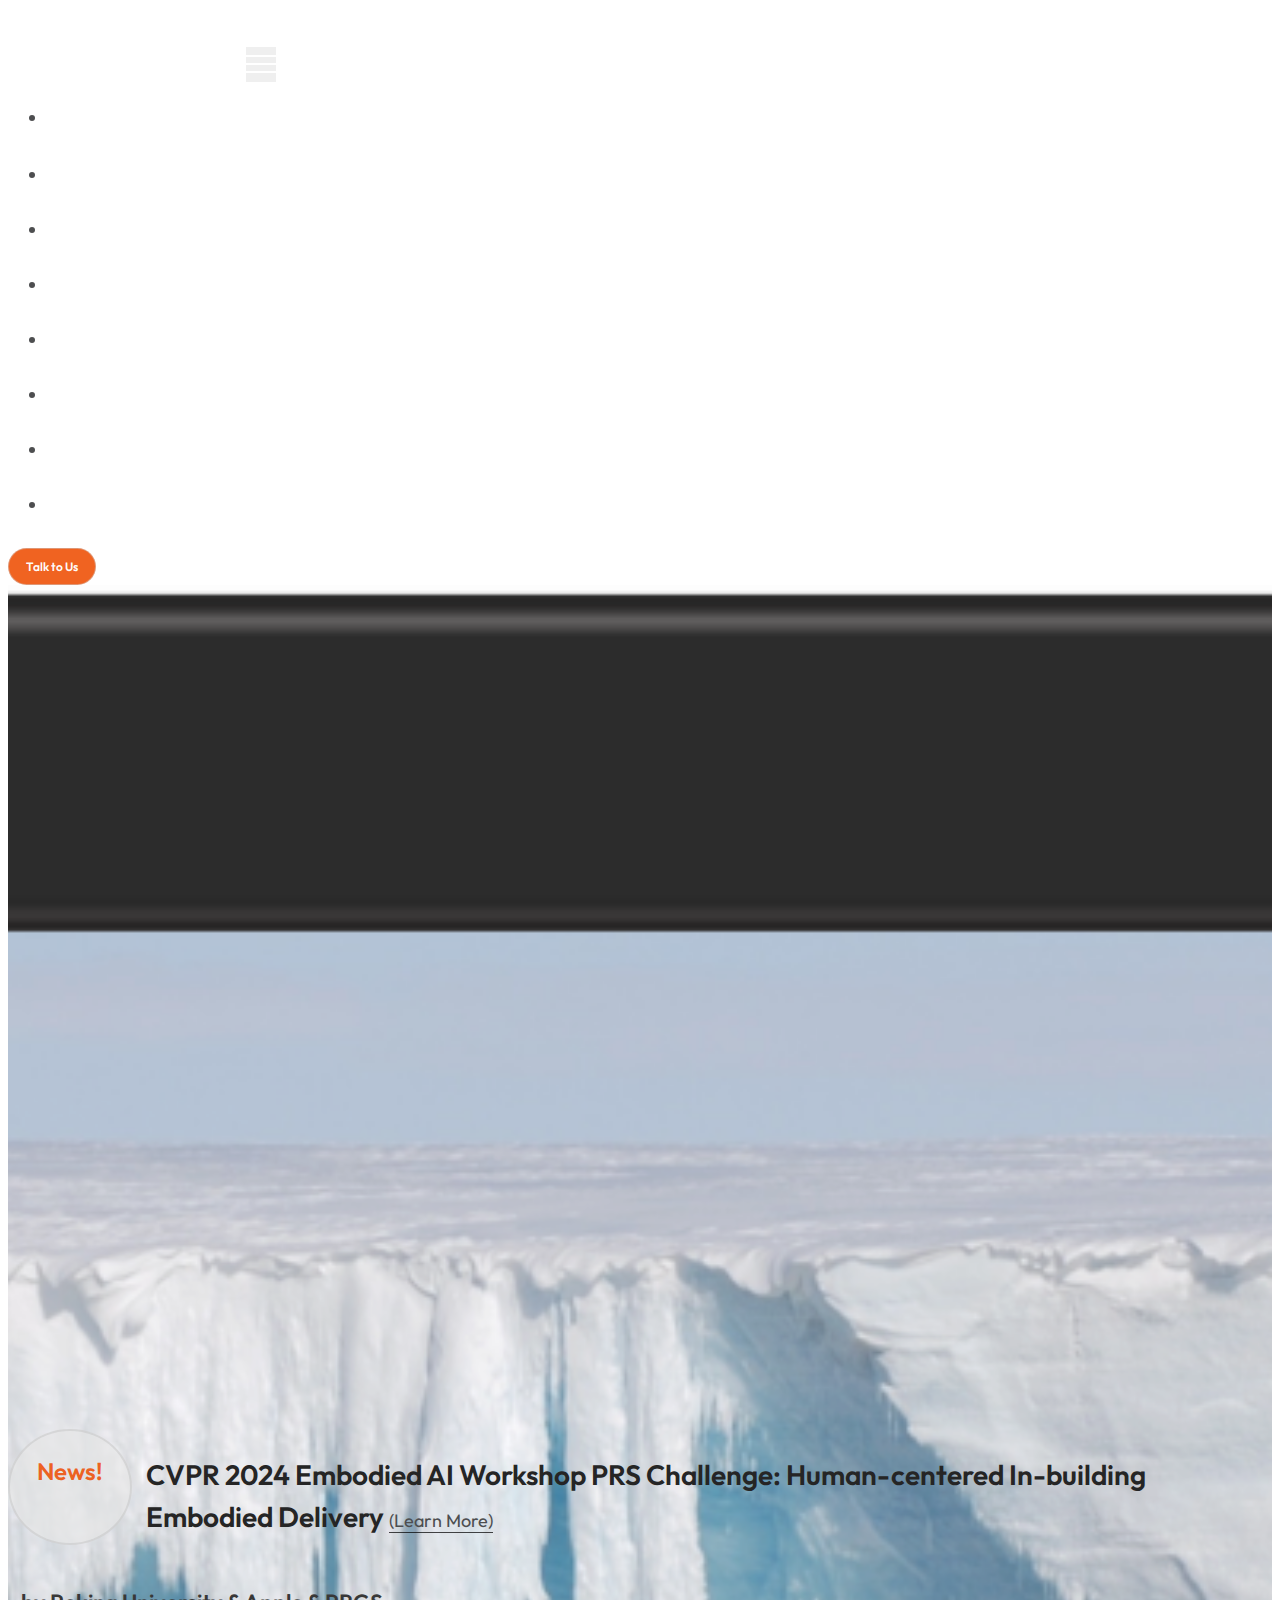
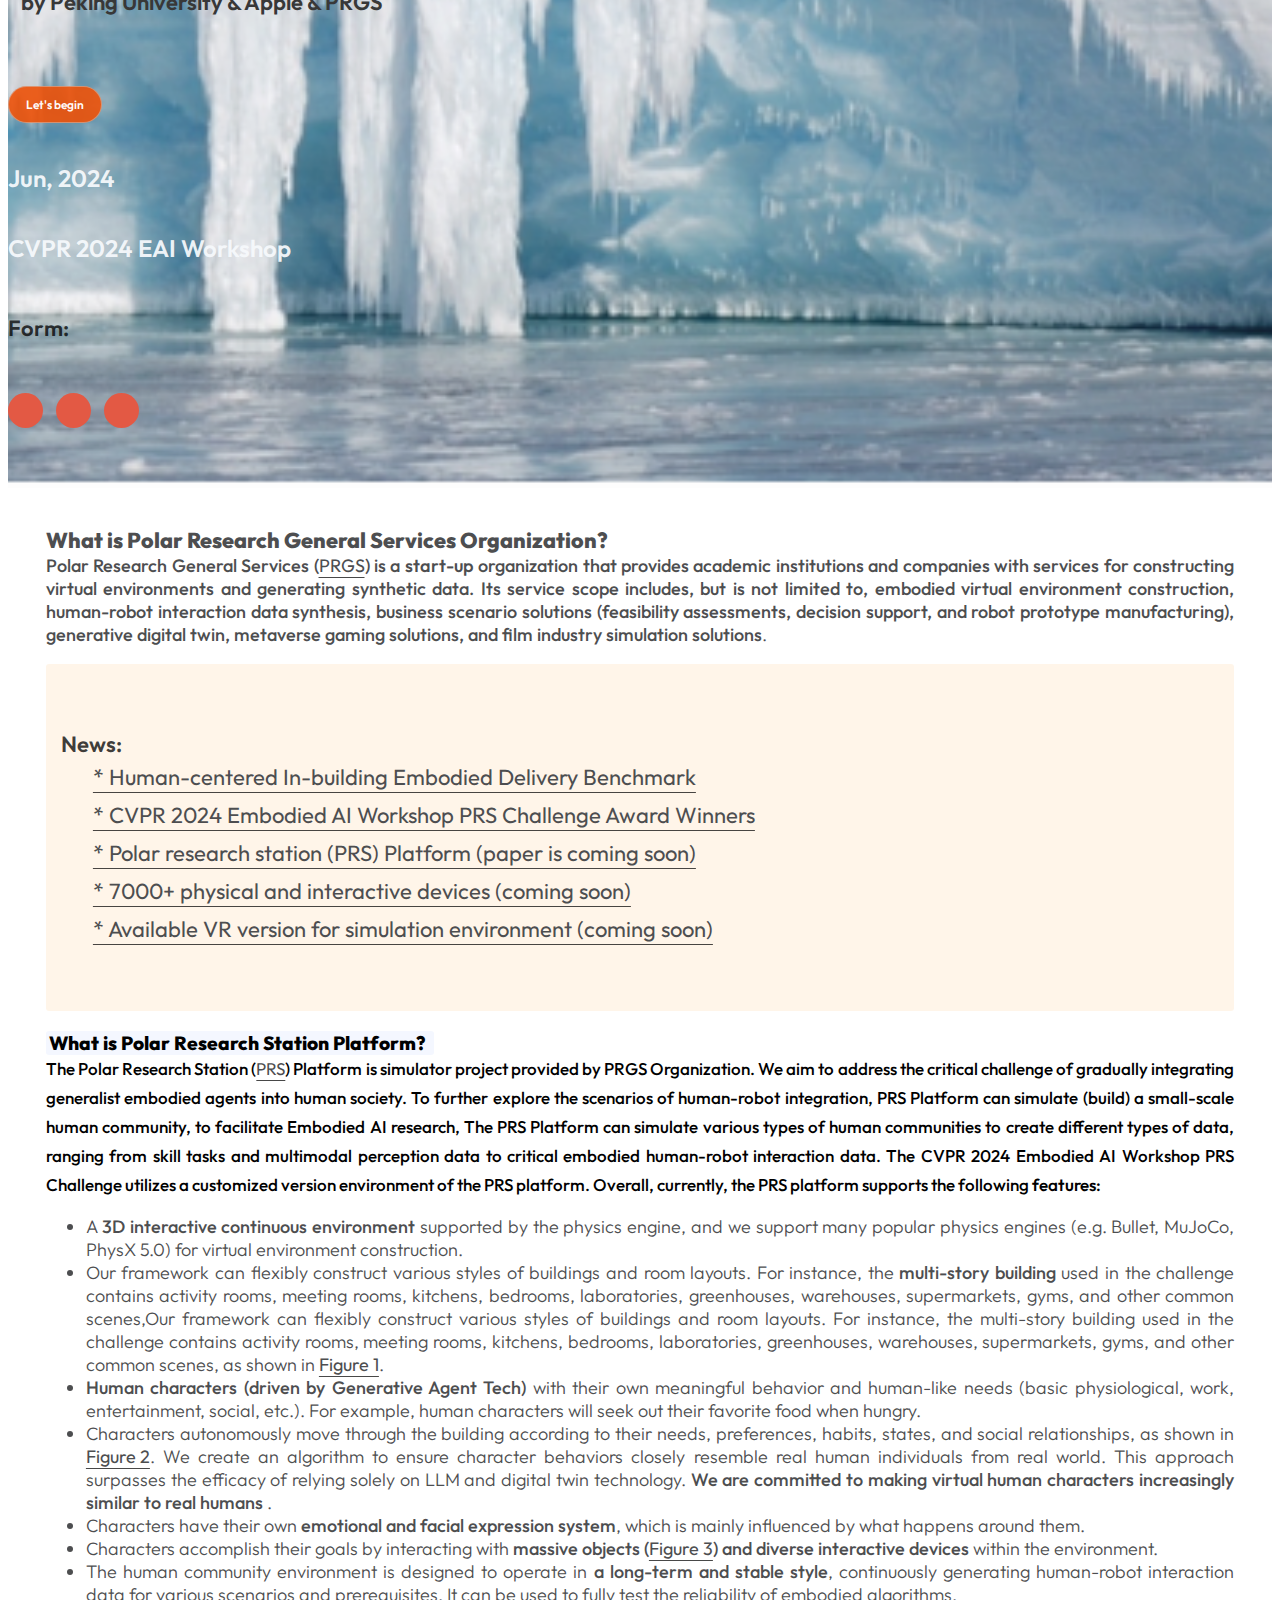
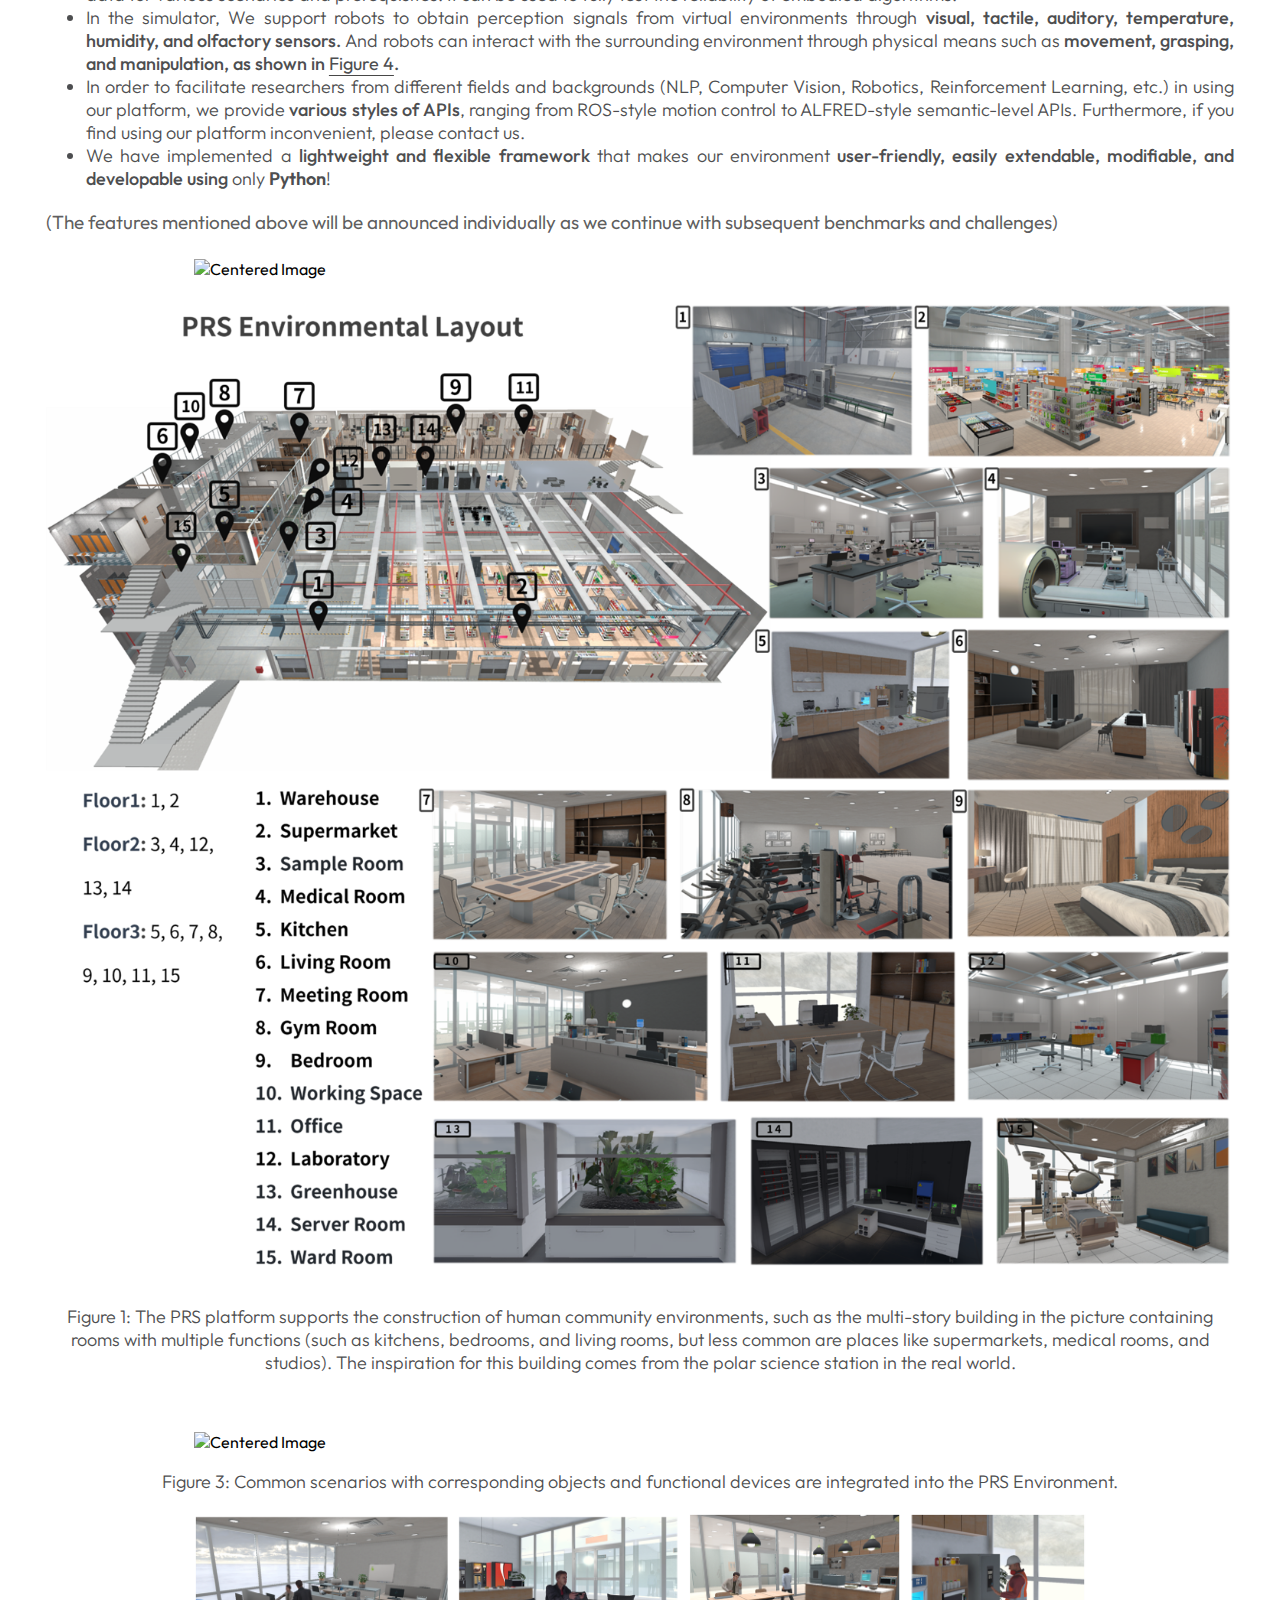
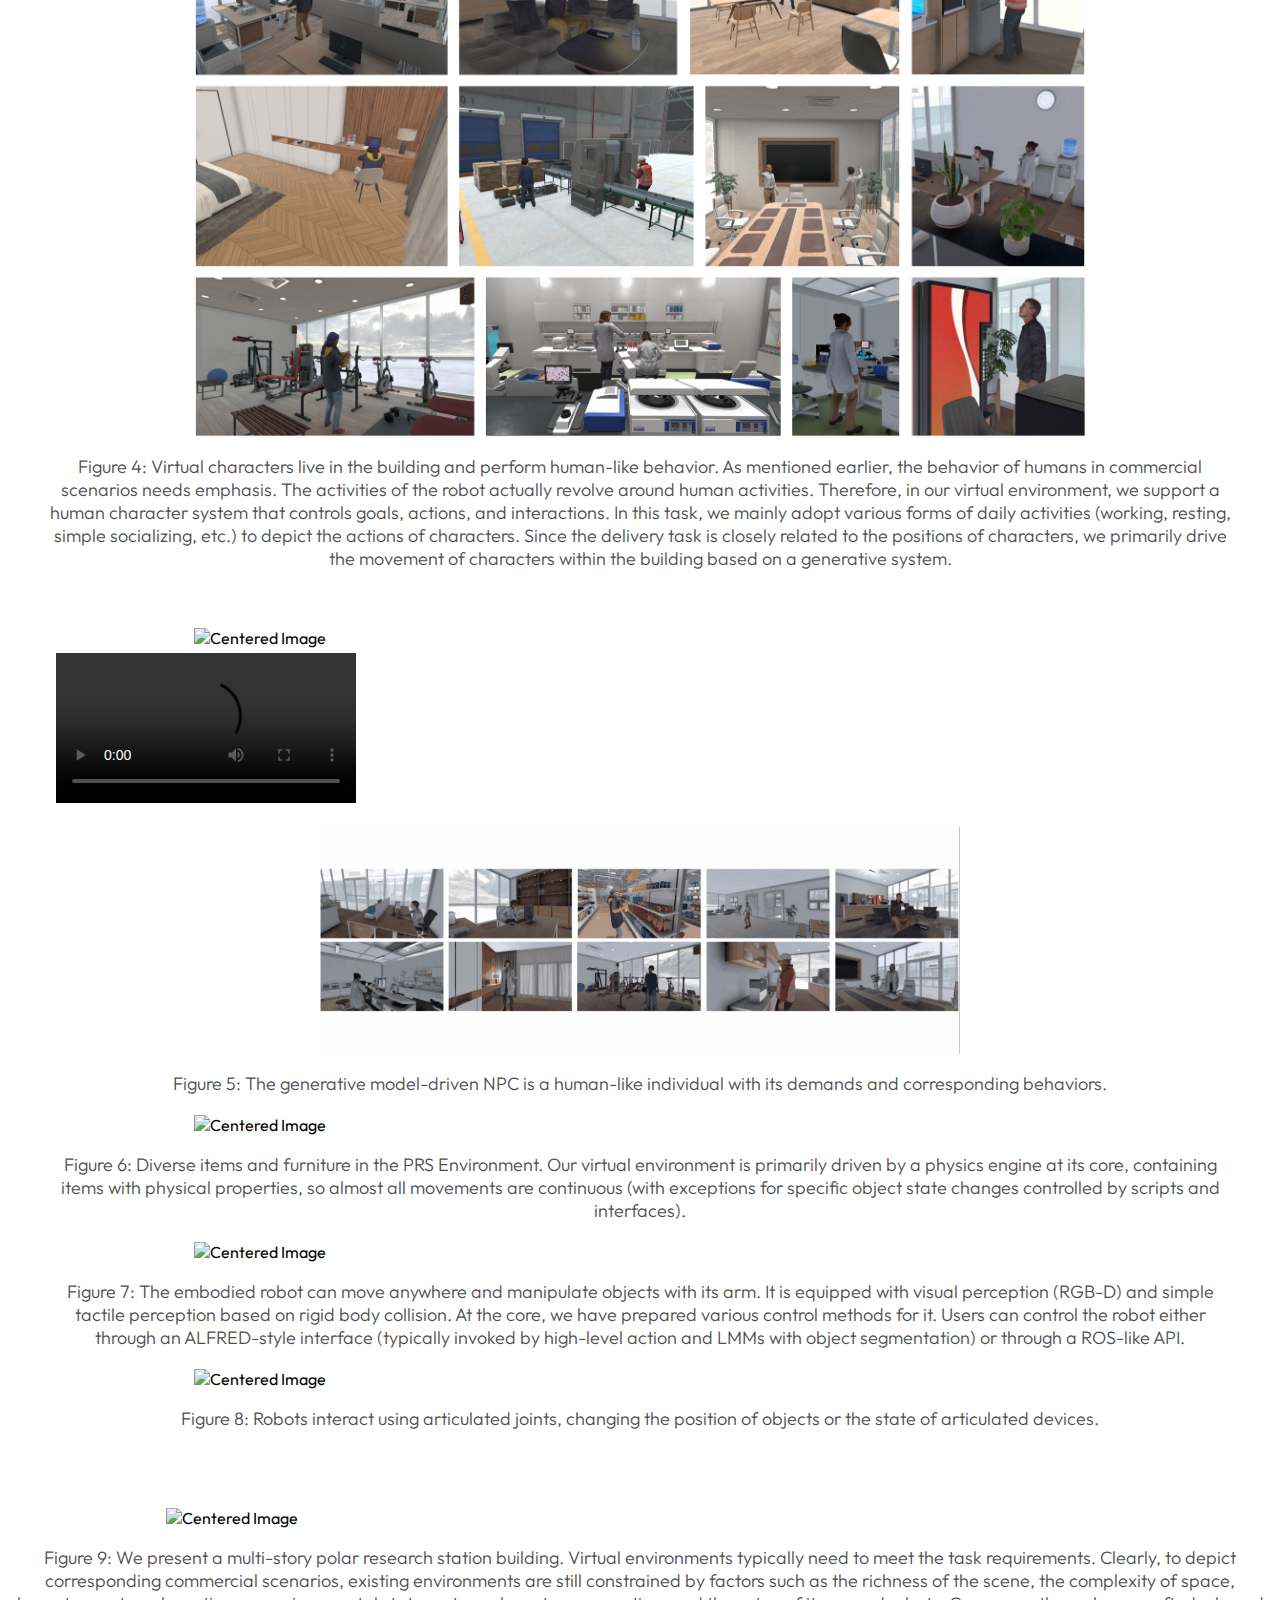
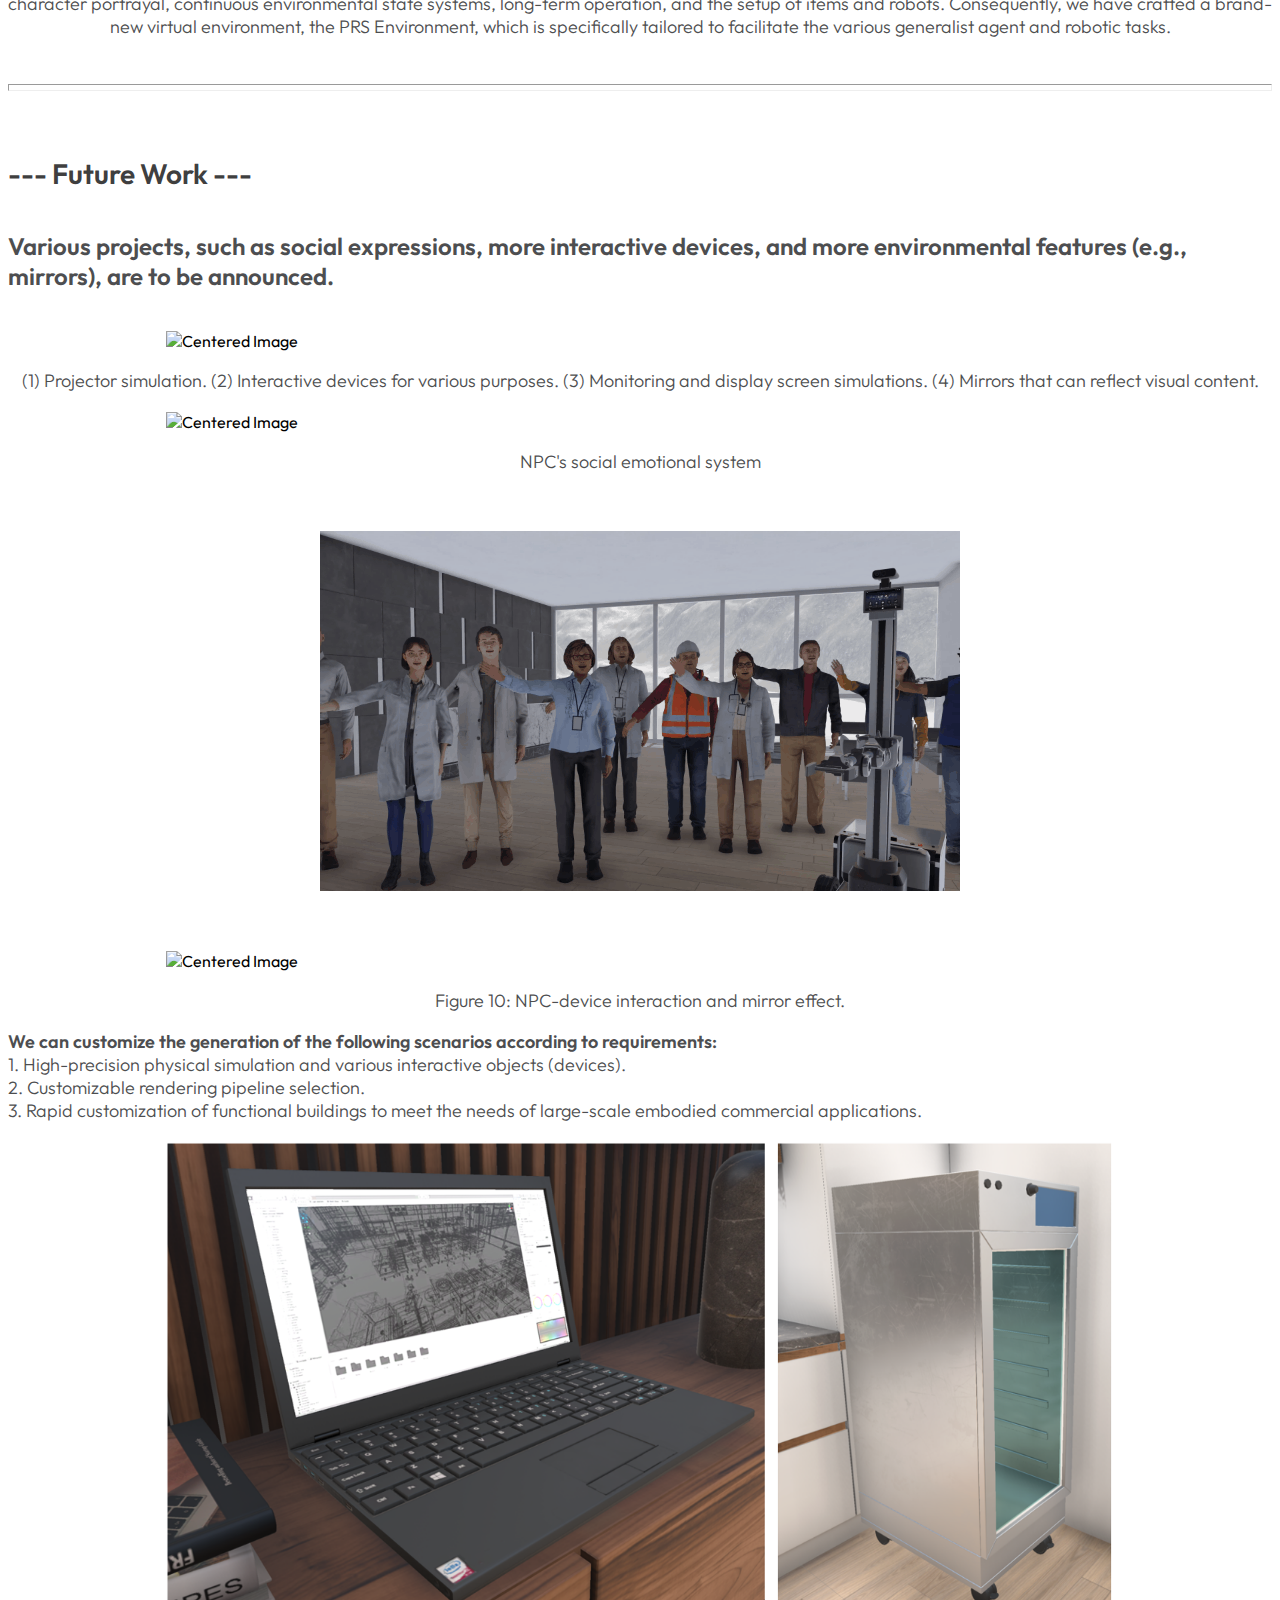
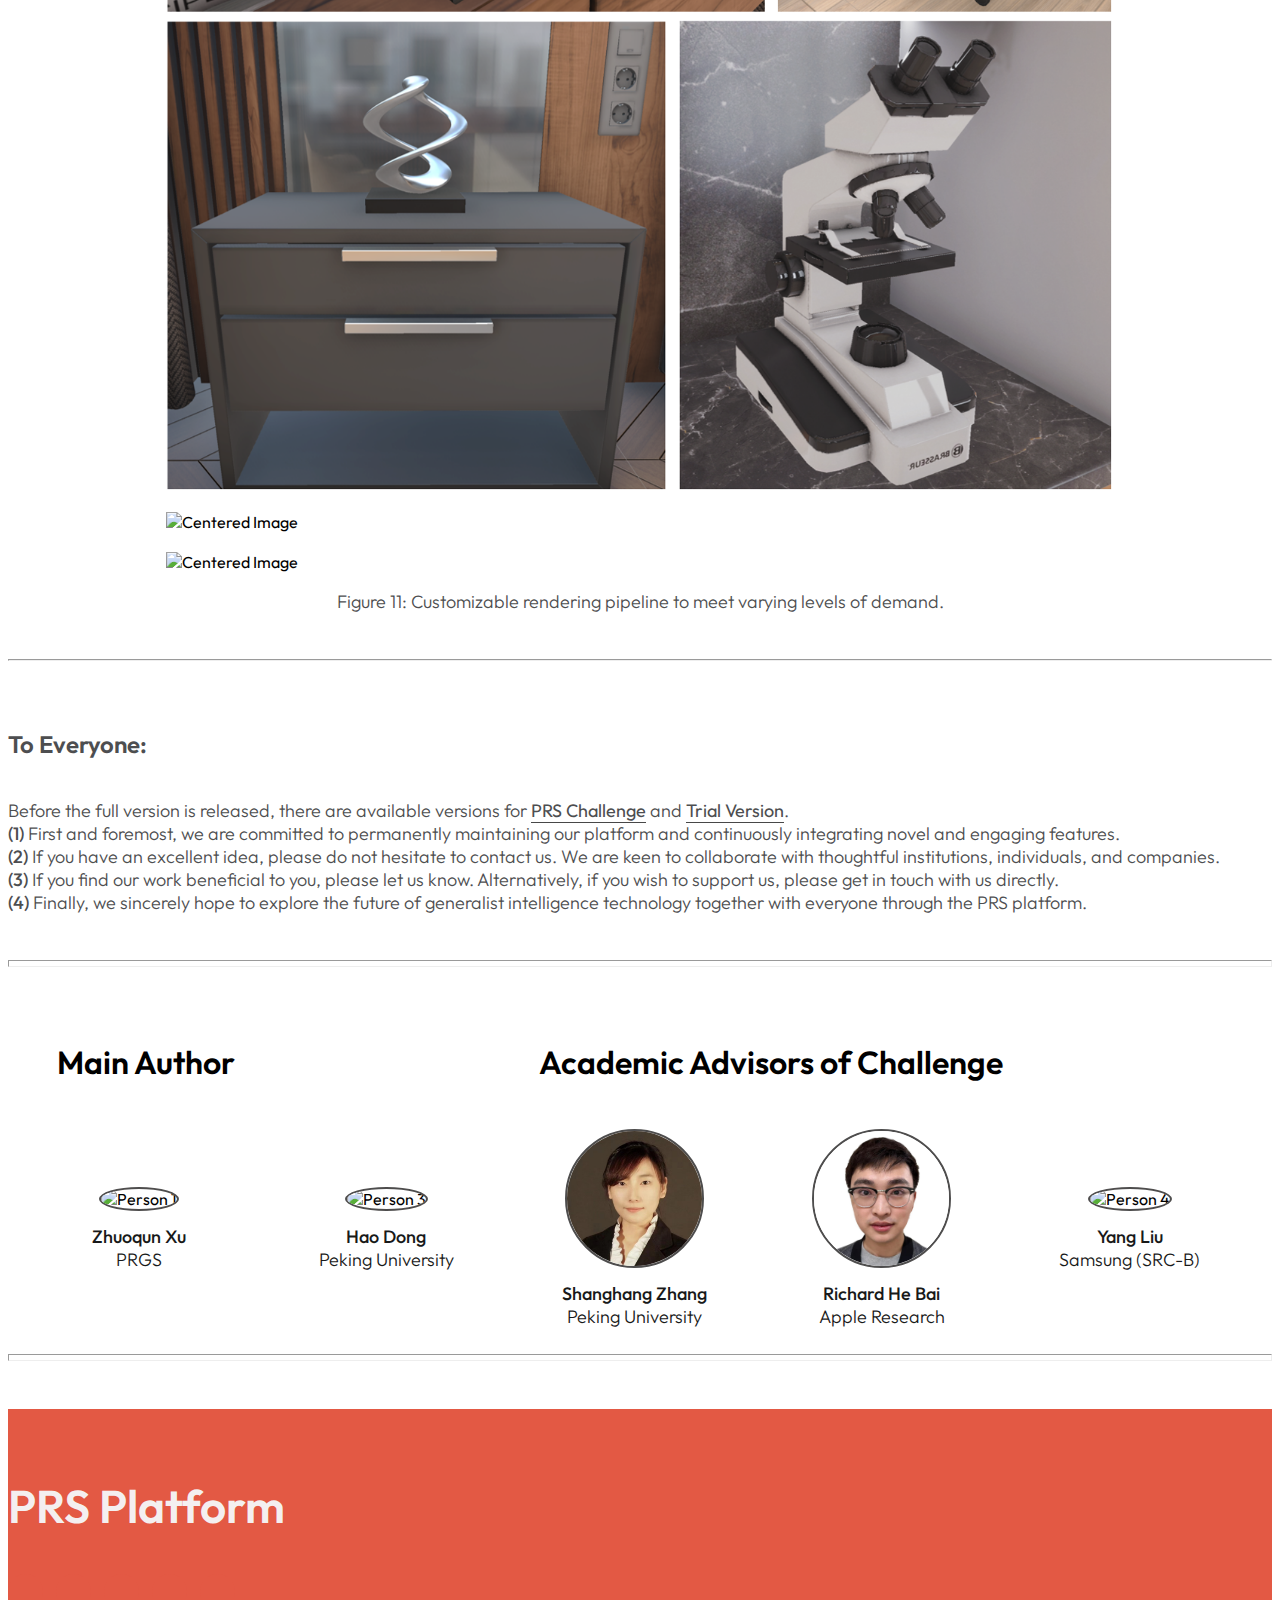
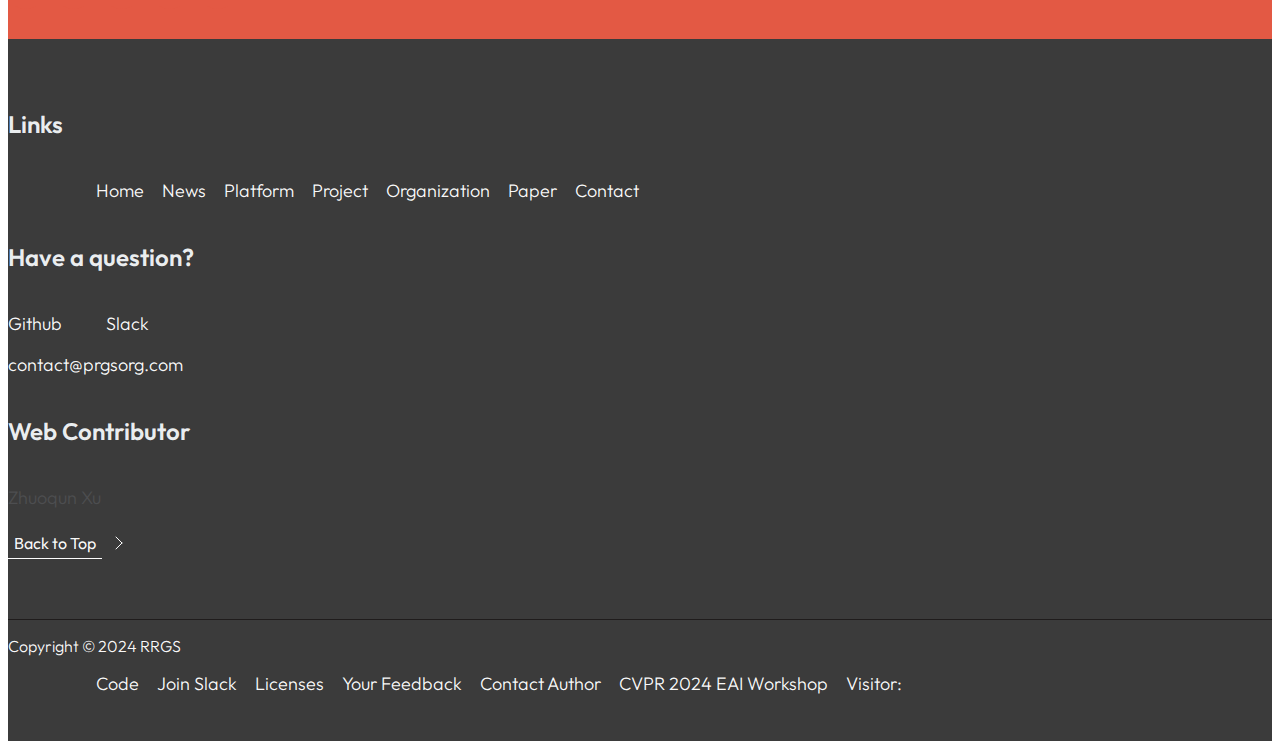
==== index.html @ 9f48ab74 "image update" ====
<!doctype html>
<html lang="en">
    <head>
        <meta charset="utf-8">
        <meta name="viewport" content="width=device-width, initial-scale=1">

          <!-- Meta tags for social media banners, these should be filled in appropriatly as they are your "business card" -->
        <!-- Replace the content tag with appropriate information -->
        <meta name="description" content="DESCRIPTION META TAG">
        <meta property="og:title" content="SOCIAL MEDIA TITLE TAG"/>
        <meta property="og:description" content="SOCIAL MEDIA DESCRIPTION TAG TAG"/>
        <meta property="og:url" content="URL OF THE WEBSITE"/>
        


        <meta name="twitter:title" content="TWITTER BANNER TITLE META TAG">
        <meta name="twitter:description" content="TWITTER BANNER DESCRIPTION META TAG">
        <!-- Path to banner image, should be in the path listed below. Optimal dimenssions are 1200X600-->
        <meta name="twitter:image" content="static/images/your_twitter_banner_image.png">
        <meta name="twitter:card" content="summary_large_image">
        <!-- Keywords for your paper to be indexed by-->
        <meta name="keywords" content="KEYWORDS SHOULD BE PLACED HERE">
        <meta name="viewport" content="width=device-width, initial-scale=1">

        <title>PRGS Organization</title>
        <link rel="icon" type="image/x-icon" href="images/logo2.png">
<!-- virtual socialized environment for next-generation embodied robot exploration and embodied Turing test -->
        <!-- CSS FILES -->        
        <link rel="preconnect" href="https://fonts.googleapis.com">
        
        <link rel="preconnect" href="https://fonts.gstatic.com" crossorigin>

        <link rel="stylesheet" type="text/css" href="https://unpkg.com/dmego-home-page@latest/assets/css/onlinewebfonts.css"/>
        <link rel="stylesheet" type="text/css" href="https://unpkg.com/dmego-home-page@latest/assets/css/vno.css">
        <link rel="stylesheet" type="text/css" href="https://unpkg.com/dmego-home-page@latest/assets/css/iconfont.css">
        <!-- <link rel="stylesheet" href="https://cdnjs.cloudflare.com/ajax/libs/bulma/0.9.3/css/bulma.min.css"> -->
        <link href="https://fonts.googleapis.com/css2?family=Outfit:wght@100;200;400;700&display=swap" rel="stylesheet">
                
        <link href="css/bootstrap.min.css" rel="stylesheet">

        <link href="css/bootstrap-icons.css" rel="stylesheet">

        <link href="css/templatemo-festava-live.css" rel="stylesheet">
        
<!--

TemplateMo 583 Festava Live

https://templatemo.com/tm-583-festava-live

-->
    </head>
    
    <body>
        

        <body>

            <main>
    
                <header class="site-header">
                    <div class="container">
                        <div class="row" style="background-image: linear-gradient(to right, white 0%, rgb(233, 233, 233) 5%,
                         rgb(224, 224, 224) 50%,rgb(233, 233, 233) 95%, white 100%);">
                            
                            <div class="col-lg-12 col-12 d-flex justify-content-between align-items-center">
                                <p style="margin-bottom: 2.5%;"></p>
                                <!-- <div class="d-flex me-4 mb-0">
                                    <img src="images/logo3.png" style="margin-right: 1px; max-width: 45px; height: auto;
                                     margin-top: 5px; margin-bottom: 5px;" />
                                     </div> -->
                                    <!-- <strong>   PRS</strong> -->
                                    <!-- <i class="bi-robot custom-icon me-2"></i> -->
                                    
                                    <!-- <strong class="text-dark">Welcome to PRS Research 2024</strong> -->
                                <!-- <div>here</div> 这段文本会显示在最右边↓  -->
                                <!-- <div style="text-align: left;margin-right: 5%;">PRS Form ↘</div> -->
                            </div>
                            
                        </div>
                    </div>
                </header>
                
                <div >
                <nav class="navbar navbar-expand-lg">
                    <div class="container">
                        <a class="navbar-brand" href="index.html">
                            Polar Research General<br>&nbsp;
                            Services Organization
                        </a>
                        <!-- <i class='social iconfont icon-email' style="color: white;"></i> -->
                        <!-- <a href="prs.html" class="btn custom-btn d-lg-none ms-auto me-4">Code</a> -->
        
                        <button class="navbar-toggler" type="button" data-bs-toggle="collapse" data-bs-target="#navbarNav" aria-controls="navbarNav" aria-expanded="false" aria-label="Toggle navigation">
                            <span class="navbar-toggler-icon"></span>
                        </button>
        
                        <div class="collapse navbar-collapse" id="navbarNav">
                            <ul class="navbar-nav align-items-lg-center ms-auto me-lg-5">
                                <li class="nav-item">
                                    <p> </p>
                                    <!-- <a class="nav-link click-scroll" href="old.html"></a> -->
                                </li>
                                <li class="nav-item">
                                    <a class="nav-link click-scroll" href="index.html">Home</a>
                                </li>
        
                                <li class="nav-item">
                                    <a class="nav-link click-scroll" href="news.html">News</a>
                                </li>

                                <!-- <li class="nav-item">
                                    <a class="nav-link click-scroll" href="old.html">Activity</a>
                                </li> -->
    
                                <li class="nav-item">
                                    <a class="nav-link click-scroll" href="platform.html">Platform</a>
                                </li>

                                <li class="nav-item">
                                    <a class="nav-link click-scroll" href="challenge.html">Challenge</a>
                                </li>
    
                                <li class="nav-item">
                                    <a class="nav-link click-scroll" href="organization.html">Organization</a>
                                </li>
                                
                                <li class="nav-item">
                                    <a class="nav-link click-scroll" href="paper.html">Paper</a>
                                </li>

                                <li class="nav-item">
                                    <!-- https://github.com/PRS-Organization/PRS-Trial-Version -->
                                    <!-- <a class="nav-link click-scroll" href="#section-demo">Demo</a> -->
                                    <a class="nav-link click-scroll" href="#section-demo">Demo</a>
                                </li>
    
        
                            </ul>
                            <!-- <a href="ticket.html" class="btn custom-btn d-lg-block d-none">Code</a> -->
                            <a href="#to-everyone" class="btn custom-btn d-lg-block d-none">
                                Talk to Us</a>
                                <a href="https://github.com/PRS-Organization" class="button-code">
                                    <!-- <img src="https://img.shields.io/badge/Github-123456?logo=github&labelColor=242424" alt="GitHub Badge"> -->
                                    <i class='social iconfont icon-github'></i>
                                </a>
                                <a href="https://join.slack.com/t/prs-ybj1767/shared_invite/zt-2lwm05ruq-nOyPt45hVpsnpK_8VfKpnQ" class="button-code">
                                    <!-- <img src="https://img.shields.io/badge/Github-123456?logo=github&labelColor=242424" alt="GitHub Badge"> -->
                                    <span class="bi-slack"></span>
                                </a>
                        </div>
                    </div>
                </nav>
                <!-- <i class='social iconfont icon-github'></i><i class='social iconfont icon-zhihu'></i> -->

    
                <section class="hero-section" id="section_1">
                    <div class="container" style="height: auto; overflow: auto; margin: auto; padding-top: 0%; ">
    
                    <div class="container d-flex justify-content-center align-items-end">
                        
                        <div class="row">
                            <p> &nbsp;</p>
                            <h5>&nbsp;</h5>
                            
                            <div class="col-12 mt-auto mb-5 text-center" style="margin-top: 50%;padding-top: 0%;">
                                <div style="display: flex;margin-top: 1%; height: auto; z-index: 99999;">
                                    <!-- <p>&nbsp;&nbsp;</p><br><br><br> -->
                                    <a href="award.html" class="news-btn d-lg-block d-none">
                                        News!</a> <p>&nbsp;</p> <h4 style="margin-top: 25px; color: rgb(37, 37, 37);line-height: 1.5;width: 99%;z-index: 99999;">CVPR 2024 Embodied AI Workshop PRS Challenge: Human-centered In-building Embodied Delivery <a href="challenge.html" class="url-text" style="font-size: large;"> (Learn More) </a>

                                            <!-- Exploration of the Integration of Robots in Human Communities  -->
                                         
                                            </h4> 
                                        <!-- <h5 class="mb-5" style="color:rgba(245, 248, 251, 0.981);"><p>ada</p>News:  PRS Organization & Apple & Peking University Organizes PRS Challenge</h5> -->
                            </div>
                            <h6 style="margin-left: 1%;width: 100%;margin-top: 1%; color: rgb(56, 56, 56); height: auto;">by Peking University & Apple & PRGS</h6>
                            <!-- <br> -->
                            <!-- <br> -->
                                <!-- <h2 class="text-black mb-5">Polar Research Station (PRS) Platform: Human Society Simulator 
                                    for Generalist Embodied Agent Exploration</h2> -->
                                
                                <div style="margin-top: 70px; height: auto;"><a class="btn custom-btn smoothscroll" href="#introduction">Let's begin</a>
                            
                                </div>
                                </div>
                            <div class="col-lg-12 col-12 d-flex flex-column flex-lg-row text-center" style="margin-top: 35px; height: auto;">
                                <div class="date-wrap">
                                    <h5 class="text-white">
                                        <a href="challenge.html">
                                        <i class="custom-icon bi-clock me-2"></i>
                                    
                                      <!-- Mar 25<sup>th</sup> - -->
                                       Jun, 2024
                                    </a>
                                    </h5>
                                </div>
    
                                <div class="location-wrap mx-auto py-3 py-lg-0">
                                    <h5  class="text-black">
                                        <a href="https://embodied-ai.org/">
                                        <i class="custom-icon bi-geo-alt me-2"></i>
                                    
                                        CVPR 2024 EAI Workshop </a>
                                    </h5>
                                </div>
    
                                <div class="social-share">
                                    <ul class="social-icon d-flex align-items-center justify-content-center">
                                        <h6 class="text-black me-3 ">Form:</h6>
    
                                        <li class="social-icon-item">
                                            <a href="https://github.com/PRS-Organization/PRS-Platform/issues" class="social-icon-link">
                                                <span class="bi-github"></span>
                                            </a>
                                        </li>
    
                                        <li class="social-icon-item">
                                            <a href="https://join.slack.com/t/prs-ybj1767/shared_invite/zt-2lwm05ruq-nOyPt45hVpsnpK_8VfKpnQ" class="social-icon-link">
                                                <span class="bi-slack"></span>
                                            </a>
                                        </li>
    
                                        <li class="social-icon-item">
                                            <a href="contact.html" class="social-icon-link">
                                                <span class="bi-clock"></span>
                                            </a>
                                        </li>
                                    </ul>
                                </div>
                                <br><br>
                            </div>
                        </div>
                    </div>
                </div>
    
                    <div class="video-wrap">
                        <div class="custom-video">
                        <img src="images/111.png" class="custom-video" alt="MY ALT TEXT"/>

                        <!-- <video autoplay="" loop="" muted="" class="custom-video" poster="">
                            <source src="video/F8B8399B3DA77C48DAC8BEADC61F9DFA.mp4" type="video/mp4">
    
                            Your browser does not support the video tag.
                        </video> -->
                    </div>
                    </div>
                </section>
                </div>
                <p style="margin-top: 1.5%;"> </p>
                <!-- <div class="text-container"></div> -->
    
                <!-- Image carousel -->
                <!-- <section class="hero is-small" id="section_1">

                        <div class="item">
                        <div style="margin-left: 50px; margin-right: 20px;" >
                            <p id="section_2">
                                <br>
                            <strong>Polar Scientific Research Station: Why do we need a virtual socialized environment 
                                for next-generation embodied robot exploration under embodied Turing test?
                                </strong>
                            We develop a set of novel environment and present benchmark challenges specifically for robotic task, including:</p>
                            <ul>
                            
                            <li>rich interactive and realistic scenes,</li>
                            <li>multi perception simulation,</li>
                            <li>autonomous NPC,</li>
                            <li>spatiotemporal consistency and long horizon,</li>
                            <li>target-driven robotic task,</li>
                            <li>high scalability design,</li>
                            <li> a combination of scene understanding, learning, navigation, planning, and interaction with the environment.</li>
                            </ul>
                
                            <p>We combine the variety and complexity of real-world with the flexibility of synthetic graphics and physics engines.
                                We have constructed a social relationship context based on a semi-isolated micro-community for this environment, specifically the <strong> Polar Science Station </strong>. In this community, there are various common scenarios, from restaurants and medical rooms to work areas, where people perform their respective duties, carry out various activities to meet their needs, physiological or social, and achieve the goal of stable operation of the entire society. Compared to the design of physical environments, we emphasize that we start from people's basic needs to design so that their behavioral logic is reasonable and cognitive for robots. We have designed basic social behaviors to reflect social relationships. Meanwhile, people in the community often have their own preferences and proactive actions. This requires robots to understand social concepts.
                            </p>
                            <br />
                        </div>
                        </div>
                        
                </section> -->
                <!-- End image carousel -->
               
                <section  id="introduction">
                    <div class="container">
                    <div class="main-text">
                        <h4></h4>
                        <p> <span style="font-weight: 800; font-size:larger">What is Polar Research General Services Organization?</span><br> 
                            <span style="font-weight: 500;">Polar Research General Services (<a href="#introduction" class="url-text">PRGS</a>) is a <span style="font-weight: 550;">start-up</span> organization that provides academic institutions and companies with services for constructing virtual environments and generating synthetic data. Its service scope includes, but is not limited to, 
                            embodied virtual environment construction, human-robot interaction data synthesis, business scenario solutions (feasibility assessments, decision support, and robot prototype manufacturing), generative digital twin, metaverse gaming solutions, and film industry simulation solutions</span>.
                            <!-- Most importantly, our ultimate goal is to provide practical, reliable, and secure intelligent integrated services for the well-being of all humanity. -->
                            <br>

                            <div style="background-color: rgba(255, 228, 196, 0.381); border-radius: 3px; word-wrap: break-word;
                            overflow-wrap: break-word; min-height: auto; height: auto; overflow: hidden; padding-bottom: 2px;">
                            <h6 class="mb-4" style="padding: 15px;">
                                News: <br>
                                &nbsp;&nbsp;&nbsp;&nbsp;&nbsp;&nbsp; &nbsp;<a href="challenge.html" class="url-text" style="margin-top: 5px;">* Human-centered In-building Embodied Delivery Benchmark </a>
                                <a href="https://github.com/PRS-Organization/prs-delivery" class="button-black">
                                    <!-- <img src="https://img.shields.io/badge/Github-123456?logo=github&labelColor=242424" alt="GitHub Badge"> -->
                                    <i class='social iconfont icon-github'></i>
                                </a>

                                <br>
                                &nbsp;&nbsp;&nbsp;&nbsp;&nbsp;&nbsp; &nbsp;<a href="award.html" class="url-text" style="margin-top: 10px;">* CVPR 2024 Embodied AI Workshop PRS Challenge Award Winners</a>
                                
                                
                                <br>
                                &nbsp;&nbsp;&nbsp;&nbsp;&nbsp;&nbsp; &nbsp;<a href="#PRS_Platform" class="url-text" style="margin-top: 10px;">* Polar research station (PRS) Platform (paper is coming soon) </a>
                                
                                <br>
                                &nbsp;&nbsp;&nbsp;&nbsp;&nbsp;&nbsp; &nbsp;<a href="#preview" class="url-text" style="margin-top: 10px;">* 7000+ physical and interactive devices (coming soon) </a>
                                <br>
                                &nbsp;&nbsp;&nbsp;&nbsp;&nbsp;&nbsp; &nbsp;<a href="#preview" class="url-text" style="margin-top: 10px;">* Available VR version for simulation environment (coming soon) </a>
                                
                            </h6>
                        </div>
                        

                            <!-- <div class="container">
                                <div class="column is-centered">
                                    <div class="publication-links">

                                        <span class="link-block">
                                            <a href="#section-author" target="_blank" class="external-link button is-normal is-rounded is-dark">
                                                <span class="bi-person"></span>
                                                <span>Author</span>
                                            </a>
                                        </span>
                                        
                                        <span class="link-block">
                                            <a href="challenge.html" target="_blank" class="external-link button is-normal is-rounded is-dark">
                                                <span class="bi-robot"></span>
                                                <span>Challenge</span>
                                            </a>
                                        </span>
                                        
                                        <span class="link-block">
                                            <a href="https://github.com/PRS-Organization/prs-delivery" target="_blank" class="external-link button is-normal is-rounded is-dark">
                                                <span class="icon">
                                                    <span class="bi-github"></span>
                                                </span>
                                                <span>Code</span>
                                            </a>
                                        </span>
                                        
                                        <span class="link-block">
                                            <a href="paper.html" target="_blank" class="external-link button is-normal is-rounded is-dark">
                                                <span class="bi-book"></span>
                                                Paper
                                            </a>
                                        </span>
                                    </div>
                                </div>
                            </div> -->
                            <!-- <hr> -->
                            <div class="container" id="PRS_Platform">
                            <br>
                            <span style="font-weight: 800; font-size:larger; background-color: rgba(198, 215, 255, 0.191); width: 80%; border-radius: 3px; padding-left: 3px;">What is Polar Research Station Platform? 
                                &nbsp;
                                <!-- <a href="https://github.com/PRS-Organization/prs-delivery" class="button-black">
                                    <i class='social iconfont icon-github'></i>
                                </a>
                                &nbsp;&nbsp;&nbsp;&nbsp; -->
                                <!-- <a href="#section-author" class="url-text"> (Author) </a>
                                &nbsp;&nbsp;&nbsp; -->
                            </span> <br>
                            <span style="font-weight: 500; font-size: 17px; line-height: 1.7; margin-top: 5px;">The Polar Research Station (<a href="https://github.com/PRS-Organization" class="url-text">PRS</a>) Platform is simulator project provided by PRGS Organization.
                            We aim to address the critical challenge of gradually integrating generalist embodied agents into human society. 
                            To further explore the scenarios of human-robot integration, PRS Platform can simulate (build) a small-scale human community, 
                            to facilitate Embodied AI research, The PRS Platform can simulate various types of human communities to create different types of data, ranging from skill tasks and multimodal perception data to critical embodied human-robot interaction data. The CVPR 2024 Embodied AI Workshop PRS Challenge utilizes a customized version environment of the PRS platform.
                            <!-- for the gradual trial of comprehensive issues related to the integration of embodied robots into human society.  -->
                            <!-- a simulator presented by PRS to deploy generalist agents in human society. -->
                            Overall, currently, the PRS platform supports the following <span style="font-weight: 550;">features:</span></span> 
                        <!-- <p>极科通用(Polar Research Station)为极地研究科考站组织通用智能计划的简称，该项目用于针对性探索真正意义上的通用人工智能技术，并致力于使得这些技术以可控的风险、成本、路径逐步落地，并为全人类提供实用的、可靠的、安全的智能服务。 (暂未翻译。。。)</p>
                        <p>为了探索人机混居的场景，我们提出了一个开源的项目——极地科考站，来逐步地减缓具身智能融入人类社会的综合性问题。该项目提供了一个虚拟模拟器平台，该虚拟模拟器的框架如图1所示，并且具有以下特征(a)(b)(c)(d)(e)(f)(g):</p> -->
                        <div style="margin-top: 8px;">
                        <ul>                            <li> A <span style="font-weight: 500;">3D interactive continuous environment</span> supported by the physics engine, and we support many popular physics engines (e.g. Bullet, MuJoCo, PhysX 5.0) for virtual environment construction. </li>
                            <li> Our framework can flexibly construct various styles of buildings and room layouts. For instance, the <span style="font-weight: 500;">multi-story building</span> used in the challenge contains 
                                activity rooms, meeting rooms, kitchens, bedrooms, laboratories, greenhouses, warehouses, supermarkets, gyms, and other common scenes,Our framework can flexibly construct various styles of buildings and room layouts. For instance, the multi-story building used in the challenge contains activity rooms, meeting rooms, kitchens, bedrooms, laboratories, greenhouses, warehouses, supermarkets, gyms, and other common scenes, as shown in <a href="#fig1" class="url-text"> Figure 1</a>. </li>
                            <li> <span style="font-weight: 500;">Human characters (driven by Generative Agent Tech)</span> with their own meaningful behavior and human-like needs (basic physiological, work, entertainment, social, etc.). 
                                For example, human characters will seek out their favorite food when hungry. </li>
                            <li> Characters autonomously move through the building according to their needs, preferences, habits, states, and social relationships, as shown in <a href="#fig2" class="url-text"> Figure 2</a>. 
                                We create an algorithm to ensure character behaviors closely resemble real human individuals from real world. This approach surpasses the efficacy of relying solely on LLM and digital twin technology. <span style="font-weight: 500;">We are committed to making virtual human characters increasingly similar to real humans </span>.
                                <!-- We have developed an LLM-based system to generate reasonable behavior for these characters, 
                                ensuring that their behavior resembles <span style="font-weight: 500;">complex and unpredictable behaviors</span> in the real world, rather than simply fixed patterns. </li> -->
                                <!-- 我们采用了一种新颖的算法和评价机制来确保他们的行为与我们在真实社会场景中采样的真人对象的行为高度相似.这将极大地优于纯粹的采用大模型的方案，同时这将极大地有助于数字孪生的效果。我们致力于让虚拟环境中的人类角色越来越与真人接近。 -->
                            <!-- 5 ~ 10 -->
                            <li> Characters have their own <span style="font-weight: 500;">emotional and facial expression system</span>, which is mainly influenced by what happens around them. </li>
                            <li> Characters accomplish their goals by interacting with <span style="font-weight: 500;">massive objects (<a href="#fig3" class="url-text"> Figure 3</a>) and diverse interactive devices</span> within the environment.</li>
                            <!-- 机器人和人类角色都可以交互的 -->
                            <li> The human community environment is designed to operate in <span style="font-weight: 500;">a long-term and stable style</span>, continuously generating human-robot interaction data for various scenarios and prerequisites. It can be used to fully test the reliability of embodied algorithms. </li>
                            <li> In the simulator, We support robots to obtain perception signals from virtual environments through <span style="font-weight: 500;">visual, tactile, auditory, temperature, humidity, and olfactory sensors. </span> 
                                And robots can interact with the surrounding environment through physical means such as <span style="font-weight: 500;">movement, grasping, and manipulation, as shown in <a href="#fig4" class="url-text"> Figure 4</a>.</span></li>
                            <li> In order to facilitate researchers from different fields and backgrounds (NLP, Computer Vision, Robotics, Reinforcement Learning, etc.) in using our platform, we provide <span style="font-weight: 500;">various styles of APIs</span>, 
                                ranging from ROS-style motion control to ALFRED-style semantic-level APIs. Furthermore, if you find using our platform inconvenient, please contact us.</span>  </li>
                            <li> We have implemented a <span style="font-weight: 500;">lightweight and flexible framework</span> that makes our environment <span style="font-weight: 500;">user-friendly, easily extendable, modifiable, and developable using</span> only <strong>Python</strong>! </li>
                            <!-- <li> </li> -->
                            <!-- <li>Utilization of Universal, LLM-Level, and Skill/Semantic Level APIs</li>
                            <li> Implementation of a Modular Architecture for Scalability</li>
                            <li> Incorporation of Common Scenarios and Layouts</li>
                            <li>   Long Spatiotemporal Sequences and Connected Complex Spaces</li>
                            <li>   Integration of Interactive and Emotive NPCs</li>
                            <li>  Deployment of an Autonomous NPC System with Nonlinear Behavior</li>
                            <li>  Support for Multi-Sensor Simulation and Rich Item Status Representation</li>
                            <li>Inclusion of Functional Devices with Usage Feedback Devices</li>
                            <li> Provision for Customizable Scenarios and Small-Scale Human Community Simulations</li>
                            <li>User-Friendly for Easy Reproduction and Long-Term Updates</li> -->
                            <!-- <li>rich interactive and realistic scenes,</li>
                            <li>multi perception simulation,</li>
                            <li>autonomous NPC,</li>
                            <li>spatiotemporal consistency and long horizon,</li>s
                            <li>sematic API for LLM and MLLM,</li>
                            <li>high scalability design,</li>
                            <li> a combination of scene understanding, learning, navigation, planning, and interaction with the environment.</li> -->
                            </ul></div>
                            <span style="font-weight: 400; font-size: 19px; line-height: 1.7; margin-top: 3px; margin-left: 0px; color: rgba(0, 0, 0, 0.643);">
                                (The features mentioned above will be announced individually as we continue with subsequent benchmarks and challenges)
                            </span>
                                <!-- <h6 class="text-center mb-4">
                                News: <a href="challenge.html" class="url-text"> Human-centered In-building Embodied Delivery Benchmark </a>
                            </h6> -->
                            <br>
                            <img src="images/scenario/reality.png" class="show-img" alt="Centered Image" id="fig">
                            <!-- <img src="images/scenario/scene2.png" class="center-img" alt="Centered Image"> -->
                            <img src="images/scenario/scene4.png"  alt="Centered Image" id="fig1" style="width: 100%; max-width: 100%; margin-top: 20px;margin-bottom: 15px;">
                            <p style=" text-align: center;"> Figure 1:  The PRS platform supports the construction of human community environments, such as the multi-story building in the picture containing rooms with multiple functions (such as kitchens, bedrooms, and living rooms, but less common are places like supermarkets, medical rooms, and studios). The inspiration for this building comes from the polar science station in the real world.</p>
                            <br>
                            <!-- <img src="images/gif/building.gif" class="show-img" alt="Centered Image" id="fig">
                            <p style=" text-align: center;"> Figure 2: The multi-level, interconnected building offers extensive space for activities and coherent semantic information. We strongly emphasise describing "spaces with height," which significantly increases the spatial efficiency with which we portrays complex scenes.</p> -->
                            
                            <img src="images/gif/scenes.gif" class="show-img" alt="Centered Image" id="fig">
                            <p style=" text-align: center;"> Figure 3: Common scenarios with corresponding objects and functional devices are integrated into the PRS Environment.</p>
                
                            <!-- <img src="images/scenario/npc1.png" class="center-img" alt="Centered Image" id="fig2"> -->
                            <img src="images/scenario/scene3.png" class="show-img" alt="Centered Image">
                            <p style=" text-align: center;"> Figure 4: Virtual characters live in the building and perform human-like behavior. As mentioned earlier, the behavior of humans in commercial scenarios needs emphasis. The activities of the robot actually revolve around human activities. Therefore, in our virtual environment, we support a human character system that controls goals, actions, and interactions. In this task, we mainly adopt various forms of daily activities (working, resting, simple socializing, etc.) to depict the actions of characters. Since the delivery task is closely related to the positions of characters, we primarily drive the movement of characters within the building based on a generative system.</p>
                            <br>
                            <!-- <img src="images/scenario/npc1.png" class="show-img" alt="Centered Image" id="fig"> -->
                            <img src="images/scenario/npc2.png" class="show-img" alt="Centered Image" id="fig">
                            <div class="video-wrapper">
                                <video class="video3" controls>
                                  <source src="images/video/npcs.mp4" type="video/mp4">
                                  Your browser does not support the video tag.
                                </video>
                              </div>
                            <img src="images/gif/npcs.gif" class="show-img" alt="Centered Image" id="fig">
                            <p style=" text-align: center;"> Figure 5: The generative model-driven NPC is a human-like individual with its demands and corresponding behaviors.</p>
                

                            <img src="images/scenario/items.png" class="show-img" alt="Centered Image" id="fig3">
                            <p style=" text-align: center;"> Figure 6: Diverse items and furniture in the PRS Environment.  Our virtual environment is primarily driven by a physics engine at its core, containing items with physical properties, so almost all movements are continuous (with exceptions for specific object state changes controlled by scripts and interfaces).</p>
                            <img src="images/scenario/task_example.png" class="show-img" alt="Centered Image" id="fig4">
                            <p style=" text-align: center;"> Figure 7: The embodied robot can move anywhere and manipulate objects with its arm. It is equipped with visual perception (RGB-D) and simple tactile perception based on rigid body collision. At the core, we have prepared various control methods for it. Users can control the robot either through an ALFRED-style interface (typically invoked by high-level action and LMMs with object segmentation) or through a ROS-like API.</p>
                            <img src="images/gif/mani.gif" class="show-img" alt="Centered Image" id="fig">
                            <p style=" text-align: center;"> Figure 8: Robots interact using articulated joints, changing the position of objects or the state of articulated devices.</p>
                

                            <!-- <img src="images/scenario/scene5.png" class="show-img" alt="Centered Image"> -->
                            <!-- <h6 style="text-align: center;"> The embodied robot can move anywhere and manipulate devices with its arm.</h6> -->
                        <!-- <div class="row">
                            <div class="col-4">
                                <img src="gif/npc1.gif" class="img-fluid mx-auto d-block" alt="GIF 1">
                            </div>
                            <div class="col-4">
                                <img src="gif/npc2.gif" class="img-fluid mx-auto d-block" alt="GIF 2">
                            </div>
                            <div class="col-4">
                                <img src="gif/npc3.gif" class="img-fluid mx-auto d-block" alt="GIF 3">
                            </div>
                        </div>
                        <br>
                        <div class="row">
                            <div class="col-4">
                                <img src="gif/scene1.gif" class="img-fluid mx-auto d-block" alt="GIF 1">
                            </div>
                            <div class="col-4">
                                <img src="gif/scene2.gif" class="img-fluid mx-auto d-block" alt="GIF 2">
                            </div>
                            <div class="col-4">
                                <img src="gif/scene3.gif" class="img-fluid mx-auto d-block" alt="GIF 3">
                            </div>
                        </div> -->
                        


                        <!-- <h3>Our Purpose</h3>
                        <p>We have developed a universal Large Language Model (LLM) platform and testing benchmark on the PRS subject of AI integration into human society, focusing on discussions surrounding AI agents, Embodied AI research, and the role of large language models.

                            To create a realistic simulation environment, we have replicated a polar scientific research station with a three-story building to scale. Within this simulated environment, we meticulously furnished the building with various items, equipment, and furniture, all supported by a PhysX physical engine that enables physical interactions and dynamic state changes.
                            
                            Implementing autonomous non-player characters (NPCs) within the simulation is central to our project. These NPCs are designed to meet individual survival needs such as healthy eating, drinking, and sleeping, as well as social needs, work goals, and emotional responses. This setup allows us to explore the complexities of integrating AI systems into societal frameworks and observing their interactions in a controlled yet dynamic environment.
                            </p>
                        <p>
                            Within the PRS community, human NPCs and other NPCs fulfill their work tasks and social needs. These NPCs are equipped with emotions, undergoing state changes and emotional fluctuations (such as joy, anger, sorrow, and happiness) as activities progress. This system mirrors actual human behavior, providing a platform to examine the integration of large language models (operating at a hierarchical API semantic level for human-robot interaction systems) into human society.

Through this environment, we aim to explore the capabilities of LLMs in understanding human behavior, solving complex problems through summarization, and adapting to evolving environments by observing surroundings. Additionally, we seek to investigate how embodied robots (functioning at a skill-learning semantic level API) can offer comprehensive services to humans, particularly considering the dynamic nature of human interactions. Discussions will also revolve around practical universal robot forms for diverse applications.
                        </p> -->
                        <!-- <p >我们在prs上构建了一个通用大模平台和测试基准，致力于讨论AI agent、embodied ai research和大模型该以何种形势融入人类社会。
                            (1)首先, 我们参考真实的极地科考站，构建了一个等比例大小的三层建筑。(2)其次,在建筑中我们部署了大量物品设备和家具，底层由物理引擎支持物理交互和连续状态变化。(3)特别的是，我们设置了大量自主型npc，具有自己的生存需求（吃喝睡健康） 社交需要 工作目的和情绪。
                            <br>
                            在PRS社区中，人类npc会根据自己的目的需求去操作设备、消耗物品、使用家具，并且与其他npc互动来完成自己的工作或社交活动。他们拥有自己的感情，随着活动进行，npc有自己的状态变化和情绪波动（喜怒哀乐）。正如一个真正的人一样，因此在这个系统和环境基础之上, 我们就<strong>可以</strong>: 
                            探索大模型(人机交互 操作系统 层次化API 语义级别)如何融入人类社会,是否可以理解人类行为,能否通过总结推理来解决难题,是否能通过对环境的观察来理解变化中的环境。 
                            探索具身机器人(技能学习 语义级函数API)如何为人类提供综合性服务, 特别是人类是变化多端的。讨论有实际意义的通用机器人形态。
                            </p> -->
                        <!-- <br> -->
                        
                    </div>
                    </div>
                    </div>
                    <!-- ---------------PRS Platform------------------- -->
                    <!-- <img src="images/task/npc1.png" class="center-img-border" alt="Centered Image">
                    <img src="images/task/api1.png" class="center-img-border" alt="Centered Image">
                    <img src="images/task/api2.png" class="center-img-border" alt="Centered Image"> -->
                </section>
                
                <!-- Paper abstract -->
                <!-- <section class="section hero is-light">
                    <div class="container is-max-desktop">
                    <div class="columns is-centered has-text-centered">
                        <div class="column is-four-fifths">
                        <h2 class="title is-3">Abstract</h2>
                        <div class="content has-text-justified">
                            <p>
                            Lorem ipsum dolor sit amet, consectetur adipiscing elit. Proin ullamcorper tellus sed ante aliquam tempus. Etiam porttitor urna feugiat nibh elementum, et tempor dolor mattis. Donec accumsan enim augue, a vulputate nisi sodales sit amet. Proin bibendum ex eget mauris cursus euismod nec et nibh. Maecenas ac gravida ante, nec cursus dui. Vivamus purus nibh, placerat ac purus eget, sagittis vestibulum metus. Sed vestibulum bibendum lectus gravida commodo. Pellentesque auctor leo vitae sagittis suscipit.
                            </p>
                        </div>
                        </div>
                    </div>
                    </div>
                </section> -->
                <!-- End paper abstract -->

            <!-- ------------------------demo video----------------------------- -->
            <!-- <div class="video-container">
                <video class="video" controls>
                  <source src="video/demo_device.mp4" type="video/mp4">
                  Your browser does not support the video tag.
                </video>
              </div> -->
              <!-- <section class="container">
                <div>
                <h3 class="text-content">PRS Challenge</h3>
                <p class="text-content">More details in <a href="challenge.html" class="url-text">
                    challenge.</a></p>
            </div>
              </section>

              <img src="images/task/task10.jpg" class="center-img" alt="Centered Image">
            <br> -->

            <section class="container", id="section-demo">
                <div class="container">
                    <!-- <h4>
                    There is a <a href="https://github.com/PRS-Organization/PRS-Trial-Version" class="url-text"> trial version </a>.
                </h4>
                <h4>The complete API documentation and <a href="https://github.com/PRS-Organization/prs-delivery" class="url-text"> Human-centered Delivery Benchmark </a>.</h4> -->
                <!-- <h4 class="text-content">The complete API documentation and task benchmark is comming soon!</h4>    -->
                <!-- <h3 class="text-content">Coming Soon !</h3> -->
                <br>
                <!-- ---------- gif demo ----------------- -->
                
                
                <br>

                <!-- <img src="images/scenario/reality.png" class="show-img" alt="Centered Image" id="fig"> -->

                <!-- <img src="images/scenario/plane.png" class="show-img" alt="Centered Image" id="fig">
                <h6 style="text-align: center;"> Figure : Building plans.</h6> -->
                <img src="images/scenario/scene2.png" class="show-img" alt="Centered Image" id="fig">
                <p style=" text-align: center;"> Figure 9: We present a multi-story polar research station building. Virtual environments typically need to meet the task requirements. Clearly, to depict corresponding commercial scenarios, existing environments are still constrained by factors such as the richness of the scene, the complexity of space, character portrayal, continuous environmental state systems, long-term operation, and the setup of items and robots. Consequently, we have crafted a brand-new virtual environment, the PRS Environment, which is specifically tailored to facilitate the various generalist agent and robotic tasks.</p>
            </div>
            </section>
            <br>

    <section class="container", id="preview">
        <hr style=" height: 5px;"><br>
        <div class="container">
        <h4>--- Future Work ---</h4>
        <h5>Various projects, such as social expressions, more interactive devices, and more environmental features (e.g., mirrors), are to be announced.</h5>
        
        <img src="images/scenario/features.png" class="show-img" alt="Centered Image">
            <p style=" text-align: center;">(1) Projector simulation. (2) Interactive devices for various purposes. 
                (3) Monitoring and display screen simulations. (4) Mirrors that can reflect visual content.</p>
        <!-- <img src="images/scenario/mirror.png" class="center-img" alt="Centered Image">
            <p style=" text-align: center;">Mirrors that can reflect visual content</p>
        <img src="images/scenario/lab.png" class="center-img" alt="Centered Image">
            <p style=" text-align: center;">Interactive devices for various purposes</p>
        <img src="images/scenario/screen.png" class="center-img" alt="Centered Image">
            <p style=" text-align: center;">Monitoring and display screen simulations</p>-->
        <img src="images/scenario/emotion.png" class="show-img" alt="Centered Image">
            <p style=" text-align: center;">NPC's social emotional system</p> 

        <!-- <div class="video-container">
            <div class="video-wrapper">
              <video class="video2" controls>
                <source src="images/gif/emotion.gif" type="video/mp4">
                Your browser does not support the video tag.
              </video>
            </div>
        </div> -->
        <!-- <div class="video-container">
            <div class="video-wrapper">
              <video class="video2" controls>
                <source src="video/robot2.mp4" type="video/mp4">
                Your browser does not support the video tag.
              </video>
            </div>
        
            <div class="video-wrapper">
              <video class="video2" controls>
                <source src="video/robot3.mp4" type="video/mp4">
                Your browser does not support the video tag.
              </video>
            </div>
          </div> -->
          <br>
          <img src="images/gif/bye.gif" class="center-img" alt="Centered Image">
          <!-- <div class="video-container">
            <video class="video-solo" controls>
              <source src="video/robot1.mp4" type="video/mp4">
              Your browser does not support the video tag.
            </video>
          </div> -->
          <br>
          <img src="images/gif/npc_interaction.gif" class="show-img" alt="Centered Image" id="fig">
            <p style=" text-align: center;"> Figure 10: NPC-device interaction and mirror effect.</p>
        
            <p><strong>
                We can customize the generation of the following scenarios according to requirements:<br></strong>
1. High-precision physical simulation and various interactive objects (devices).<br>
2. Customizable rendering pipeline selection.<br>
3. Rapid customization of functional buildings to meet the needs of large-scale embodied commercial applications.
</p>

            <img src="images/features/interactive_device.png" class="show-img" alt="Centered Image" id="fig">
                
            <img src="images/scenario/device.png" class="show-img" alt="Centered Image" id="fig">
            <!-- <p style=" text-align: center;"> Figure 11: Mirror effect.</p> -->
        
            <img src="images/features/render.png" class="show-img" alt="Centered Image" id="fig">
            <p style=" text-align: center;"> Figure 11: Customizable rendering pipeline to meet varying levels of demand.</p>
        </div>
    </section>

    <section class="container" id="to-everyone">
        <br>
        <hr>
        <br>
        <h5>To Everyone:</h5>
        <p>  Before the full version is released, there are available versions for <a href="challenge.html" class="url-text">PRS Challenge</a> and <a href="https://github.com/PRS-Organization/PRS-Trial-Version" class="url-text"> Trial Version</a>. <br>
            <!-- Before the full version is released, there will be a testing experience version available for <a href="https://github.com/PRS-Organization" class="url-text">PRS Platform</a>.  -->
            <!-- We have a daily maintenance community, and building a simulated human social ecosystem for generalist robot development is a highly challenging and interesting task. 
            We are eager to hear everyone's feedback and opinions. Especially considering our team's current limited resources, we are keen to communicate, work, and collaborate with volunteers who share the same interests. 
            Additionally, we warmly welcome professional research teams to explore the potential of the PRS platform together with us. -->
            <span style="font-weight: 500;">(1)</span> First and foremost, we are committed to permanently maintaining our platform and continuously integrating novel and engaging features.
            <br><span style="font-weight: 500;">(2)</span> If you have an excellent idea, please do not hesitate to contact us. We are keen to collaborate with thoughtful institutions, individuals, and companies.
            <br><span style="font-weight: 500;">(3)</span> If you find our work beneficial to you, please let us know. Alternatively, if you wish to support us, please get in touch with us directly.
            <br><span style="font-weight: 500;">(4)</span> Finally, we sincerely hope to explore the future of generalist intelligence technology together with everyone through the PRS platform.
            <!--delete 1 第一就是我们会永久性的维护我们的平台 并不断地加入新的有趣的特性
                2 如果你有。很好的想法。请联系我们,我们非常愿意与。第二应该是我们非常愿意与很有想法的学术机构。个人以及公司合作
                3 如果你觉得我们的工作对你有用，请让我们知道。或者你觉得你想支持我们，请直接与我们联系
                4 最后，我们诚挚的希望。能够与大家共同通过PRS平台来探索聚生智能技术的未来-->
        </p>
        <br>
    </section>
<!-- -------------------------author---------------------------- --> 
    <section class="container" id="section-author">
        <hr style=" height: 5px;">
            <br>
     
        <div style="flex-direction: row;
        display: flex;
        align-items: center;
        margin-left: 1%;">

            <div style="text-align: center;
            margin-left: 0%; width: 20%;"><h3 style="color: black;">Main Author</h3></div>
            <div style="text-align: center;
            margin-left: 15%; width: 50%;" > <h3 style="color: black;">Academic Advisors of Challenge</h3></div>
            <div ><h2 class="text-content">&nbsp;</h2></div>
            <div ><h2 class="text-content">&nbsp;</h2></div>
            </div>
        <!-- <h2 class="text-content">Author &nbsp;&nbsp;&nbsp;&nbsp;&nbsp;&nbsp;&nbsp;&nbsp; 
            &nbsp;&nbsp;&nbsp;Academic Advisors</h2> -->
    <div class="person-container">

        <div class="person">
            <img src="images/artists/zhuoqunxu.jpg" alt="Person 1">
            <!-- <p>Name 1</p> -->
            <p><a class="url-show" href="https://zhqunxu.github.io">Zhuoqun Xu</a>
                <br><a class="url-nor" href="index.html">PRGS</a>
                <!-- <br><a class="url-nor" href="mailto:zhuoqunxu@prgsorg.com">zhuoqunxu@prgsorg.com</a></p> -->
            <!-- <p>Introduction 1</p> -->
        </div>

        <div class="person">
            <img src="images/artists/haodong.png" alt="Person 3">
            <!-- <p>Name 3</p> -->
            <p><a class="url-show"  href="https://zsdonghao.github.io">Hao Dong</a>
                <br><a class="url-nor" href="https://cfcs.pku.edu.cn/index.htm">Peking University</a>
                <!-- <br><a class="url-nor" href="mailto:hao.dong@pku.edu.cn">hao.dong@pku.edu.cn</a></p> -->
            <!-- <p>Introduction 3</p> -->
        </div>

        <div class="person " >
            <img src="images/artists/Shanghang Zhang.jpg" alt="Person 4">
            <!-- <p>Name 4</p> -->
            <p><a class="url-show" href="https://www.shanghangzhang.com/">Shanghang Zhang</a>
                <br><a class="url-nor" href="https://cs.pku.edu.cn/info/1089/1747.htm">Peking University</a>
                <!-- <br><a class="url-nor" href="mailto:shanghang@pku.edu.cn">shanghang@pku.edu.cn</a></p> -->
                <!--R&D Institute China-Beijing (SRC-B) -->
            <!-- <p>Introduction 4</p> -->
        </div>
        
        <div class="person">
            <img src="images\artists\baihe.jpg" alt="Person 2">
            <!-- <p>Name 2</p> -->
            <p><a class="url-show" href="https://richardbaihe.github.io">Richard He Bai</a>
                <br><a class="url-nor" href="https://machinelearning.apple.com/research">Apple Research</a>
                <!-- <br><a class="url-nor" href="mailto:hbai22@apple.com">hbai22@apple.com</a></p> -->
            <!-- <p>Introduction 2</p> -->
        </div>

        <div class="person " >
            <img src="images/artists/yangliu.jpg" alt="Person 4">
            <!-- <p>Name 4</p> -->
            <p><a class="url-show" href="homepage4.html">Yang Liu</a>
                <br><a class="url-nor" href="https://research.samsung.com/src-b">Samsung (SRC-B) </a>
                <!-- <br><a class="url-nor" href="#section-author">&nbsp;</a></p> -->
                <!--R&D Institute China-Beijing (SRC-B) -->
            <!-- <p>Introduction 4</p> -->
        </div>



        <!-- <div class="person " > -->
            <!-- <br> -->
            <!-- <p>Introduction 4</p> -->
        <!-- </div> -->
    </div>

    <hr style=" height: 5px;">
    <br>
    </section>
    <br>
<!-- -------------------------------------------------------------------------------------------------------------------------------- -->
            </main>
    
            
            <footer class="site-footer">
                <div class="site-footer-top">
                    <div class="container">
                        <div class="row">
    
                            <div class="col-lg-6 col-12">
                                <h2 class="text-white mb-lg-0"><a href="https://github.com/PRS-Organization/PRS-Platform">PRS Platform</a></h2>
                            </div>
    
                            <div class="col-lg-6 col-12 d-flex justify-content-lg-end align-items-center">
                                <ul class="social-icon d-flex justify-content-lg-end">
                                    <li class="social-icon-item">
                                        <a href="#" class="social-icon-link">
                                            <span class="bi-twitter"></span>
                                        </a>
                                    </li>
        
                                    <li class="social-icon-item">
                                        <a href="#" class="social-icon-link">
                                            <span class="bi-apple"></span>
                                        </a>
                                    </li>
        
                                    <li class="social-icon-item">
                                        <a href="https://join.slack.com/t/prs-ybj1767/shared_invite/zt-2lwm05ruq-nOyPt45hVpsnpK_8VfKpnQ" class="social-icon-link">
                                            <span class="bi-slack"></span>
                                        </a>
                                    </li>
    
                                    <li class="social-icon-item">
                                        <a href="#" class="social-icon-link">
                                            <span class="bi-youtube"></span>
                                        </a>
                                    </li>
    
                                    <li class="social-icon-item">
                                        <a href="#" class="social-icon-link">
                                            <span class="bi-facebook"></span>
                                        </a>
                                    </li>
                                </ul>
                            </div>
                        </div>
                    </div>
                </div>
    
                <div class="container" id="section_5">
                    <div class="row">
    
                        <div class="col-lg-6 col-12 mb-4 pb-2">
                            <h5 class="site-footer-title mb-3">Links</h5>
    
                            <ul class="site-footer-links">
                                <li class="site-footer-link-item">
                                    <a href="index.html" class="site-footer-link">Home</a>
                                </li>

                                <li class="site-footer-link-item">
                                    <a class="site-footer-link" href="news.html">News</a>
                                </li>
    
                                <li class="site-footer-link-item">
                                    <a href="platform.html" class="site-footer-link">Platform</a>
                                </li>
    
                                <li class="site-footer-link-item">
                                    <a href="challenge.html" class="site-footer-link">Project</a>
                                </li>

                                <li class="site-footer-link-item">
                                    <a href="https://github.com/PRS-Organization" class="site-footer-link">Organization</a>
                                </li>
    
                                <li class="site-footer-link-item">
                                    <a href="paper.html" class="site-footer-link">Paper</a>
                                </li>
    
                                <li class="site-footer-link-item">
                                    <a href="contact.html" class="site-footer-link">Contact</a>
                                </li>
                            </ul>
                        </div>
    
                        <div class="col-lg-3 col-md-6 col-12 mb-4 mb-lg-0">
                            <h5 class="site-footer-title mb-3">Have a question?</h5>
    
                            <p class="text-white d-flex mb-1">
                                <a href="https://github.com/PRS-Organization" class="site-footer-link">
                                    Github
                                </a>
                                &nbsp;&nbsp;&nbsp;&nbsp;&nbsp;&nbsp;&nbsp;&nbsp;&nbsp;
                                    <a href="https://join.slack.com/t/prs-ybj1767/shared_invite/zt-2lwm05ruq-nOyPt45hVpsnpK_8VfKpnQ" class="site-footer-link">
                                        Slack
                                    </a>
                            </p>
    
                            <p class="text-white d-flex">
                                <a href="mailto:zhuoqun_xu@outlook.com" class="site-footer-link">
                                    contact@prgsorg.com
                                </a>
                            </p>

                        </div>
    
                        <div class="col-lg-3 col-md-6 col-11 mb-4 mb-lg-0 mb-md-0">
                            <h5 class="site-footer-title mb-3">Web Contributor</h5>
    
                            <p class="text-white d-flex mt-3 mb-2">
                            Zhuoqun Xu</p>
    
                            <a class="link-fx-1 color-contrast-higher mt-3" href="#">
                                <span>Back to Top</span>
                                <svg class="icon" viewBox="0 0 32 32" aria-hidden="true"><g fill="none" stroke="currentColor" stroke-linecap="round" stroke-linejoin="round"><circle cx="16" cy="16" r="15.5"></circle><line x1="10" y1="18" x2="16" y2="12"></line><line x1="16" y1="12" x2="22" y2="18"></line></g></svg>
                            </a>
                        </div>
                    </div>
                </div>
    
                <div class="site-footer-bottom">
                    <div class="container">
                        <div class="row">
    
                            <div class="col-lg-2 col-12 mt-5">
                                <p class="copyright-text">Copyright © 2024 RRGS</p>
                            </div>
    
                            <div class="col-lg-9 col-12 mt-lg-5">
                                <ul class="site-footer-links">
                                    <li class="site-footer-link-item"> <a href="platform.html" class="site-footer-link">Code</a></li>
                                    <li class="site-footer-link-item">
                                        <a href="https://join.slack.com/t/prs-ybj1767/shared_invite/zt-2lwm05ruq-nOyPt45hVpsnpK_8VfKpnQ" class="site-footer-link">Join Slack</a>
                                    </li>
    
                                    <li class="site-footer-link-item">
                                        <a href="license.html" class="site-footer-link">Licenses</a>
                                    </li>
    
                                    <li class="site-footer-link-item">
                                        <a href="contact.html" class="site-footer-link">Your Feedback</a>
                                    </li>
                                    <li class="site-footer-link-item">
                                        <a href="contact.html" class="site-footer-link">Contact Author</a>
                                    </li>
                                    <li class="site-footer-link-item">
                                        <a href="https://embodied-ai.org" class="site-footer-link">CVPR 2024 EAI Workshop</a>
                                    </li>
                                    <li class="site-footer-link-item">
                                        <a href="#" class="site-footer-link">Visitor:</a>
                                    <!-- Default Statcounter code for Project homepage
                                    https://prsorg.github.io/ -->
                                    <script type="text/javascript">
                                        var sc_project=12982444; 
                                        var sc_invisible=0; 
                                        var sc_security="f6e38a3b"; 
                                        var scJsHost = "https://";
                                        document.write("<sc"+"ript type='text/javascript' src='" +
                                        scJsHost+
                                        "statcounter.com/counter/counter.js'></"+"script>");
                                        </script>
                                        <noscript><div class="statcounter"><a title="free web stats"
                                        href="https://statcounter.com/" target="_blank"><img
                                        class="statcounter"
                                        src="https://c.statcounter.com/12982444/0/f6e38a3b/0/"
                                        alt="free web stats"
                                        referrerPolicy="no-referrer-when-downgrade"></a></div></noscript>
                                        <!-- End of Statcounter Code -->
                                    </li>
                                </ul>
                            </div>
                        </div>
                    </div>
                </div>
            </footer>
    
    <!--
    
    T e m p l a t e M o
    
    -->
    
            <!-- JAVASCRIPT FILES -->
            <script src="js/jquery.min.js"></script>
            <script src="js/bootstrap.min.js"></script>
            <script src="js/jquery.sticky.js"></script>
            <script src="js/click-scroll.js"></script>
            <script src="js/custom.js"></script>
            <!-- <script src="https://kit.fontawesome.com/a076d05399.js"></script> -->
        </body>

        

        

    </body>
</html>
---- css/templatemo-festava-live.css ----
/*0px

TemplateMo 583 Festava Live

https://templatemo.com/tm-583-festava-live

*/
 

/*---------------------------------------
  CUSTOM PROPERTIES ( VARIABLES )             
-----------------------------------------*/
:root {
  --white-color:                  #fffffffb;
  --primary-color:                rgba(246, 249, 252, 0.949);
  /* top area */
  --primary-color-back:                #ffc800;
  --secondary-color:              #e35944;
   /* nav button */
  --section-bg-color:             #f0f8ff;
  --custom-btn-bg-color:          #ee5007e4;
   /* right button */
  --custom-btn-bg-hover-color:    #b71540d3;
  /* right button clicked */
  --dark-color:                   #0000006e;
  --down-color:                   #000000c4;
  --p-color:                      #4d4e50;
  --border-color:                 #7fffd4;
  --link-hover-color:             #B22727;

  --body-font-family:             'Outfit', sans-serif;

  --h1-font-size:                 74px;
  --h2-font-size:                 46px;
  --h3-font-size:                 32px;
  --h4-font-size:                 28px;
  --h5-font-size:                 24px;
  --h6-font-size:                 22px;
  --p-font-size:                  18px;
  --btn-font-size:                14px;
  --copyright-font-size:          16px;

  --border-radius-large:          100px;
  --border-radius-medium:         20px;
  --border-radius-small:          10px;

  --font-weight-light:            300;
  --font-weight-normal:           400;
  --font-weight-bold:             600;
}

body {
  background-color: var(--white-color);
  font-family: var(--body-font-family); 
}

  
 /* 当屏幕宽度小于600px时，应用不同的字体大小 */
 @media screen and (max-width: 600px) {
  body {
    font-size: 12px; /* 手机端的字体大小 */
  }
 }
  
 /* 如果您还想为更小的屏幕设置不同的字体大小 */
 @media screen and (max-width: 480px) {
  body {
    font-size: 10px; /* 非常小屏幕（如旧款手机）的字体大小 */
  }
 }

/*---------------------------------------
  TYPOGRAPHY               
-----------------------------------------*/

h2,
h3,
h4,
h5 {
  color: var(--down-color);
}

h6 {
  color: var(--dark-color);
}

h1,
h2,
h3,
h4,
h5,
h6 {
  font-weight: var(--font-weight-bold);
}

h1 {
  font-size: var(--h1-font-size);
}

h2 {
  font-size: var(--h2-font-size);
}

h3 {
  font-size: var(--h3-font-size);
}

h4 {
  font-size: var(--h4-font-size);
}

h5 {
  color: var(--p-color);
  font-size: var(--h5-font-size);
}

h6 {
  color: var(--down-color);
  font-size: var(--h6-font-size);
}

p {
  color: var(--p-color);
  font-size: var(--p-font-size);
  font-weight: var(--font-weight-light);
}

ul li {
  color: var(--p-color);
  font-size: var(--p-font-size);
  font-weight: var(--font-weight-light);  
}

a, 
button {
  touch-action: manipulation;
  transition: all 0.3s;
}

a {
  display: inline-block;
  color: var(--primary-color);
  text-decoration: none;
}

a:hover {
  color: var(--link-hover-color);
}

b,
strong {
  font-weight: var(--font-weight-bold);
}

.link-fx-1 {
  color: var(--white-color);
  position: relative;
  display: inline-flex;
  align-items: center;
  height: 32px;
  padding: 0 6px;
  text-decoration: none;
  -webkit-font-smoothing: antialiased;
  -moz-osx-font-smoothing: grayscale;
}

.link-fx-1:hover {
  color: var(--link-hover-color);
}

.link-fx-1:hover::before {
  transform: translateX(17px) scaleX(0);
  transition: transform .2s;
}

.link-fx-1:hover .icon circle {
  stroke-dashoffset: 200;
  transition: stroke-dashoffset .2s .1s;
}

.link-fx-1:hover .icon line {
  transform: rotate(-180deg);
}

.link-fx-1:hover .icon line:last-child {
  transform: rotate(180deg);
}

.link-fx-1::before {
  content: "";
  position: absolute;
  bottom: 0;
  left: 0;
  width: 100%;
  height: 1px;
  background-color: currentColor;
  transform-origin: right center;
  transition: transform .2s .1s;
}

.link-fx-1 .icon {
  position: absolute;
  right: 0;
  bottom: 0;
  transform: translateX(100%) rotate(90deg);
  font-size: 32px;
}

.icon {
  --size: 1em;
  height: var(--size);
  width: var(--size);
  display: inline-block;
  color: inherit;
  fill: currentColor;
  line-height: 1;
  flex-shrink: 0;
  max-width: initial;
}

.link-fx-1 .icon circle {
  stroke-dasharray: 100;
  stroke-dashoffset: 100;
  transition: stroke-dashoffset .2s;
}

.link-fx-1 .icon line {
  transition: transform .4s;
  transform-origin: 13px 15px;
}

.link-fx-1 .icon line:last-child {
  transform-origin: 19px 15px;
}


/*---------------------------------------
  SECTION               
-----------------------------------------*/
.section-padding {
  padding-top: 60px;
  padding-bottom: 60px;
}

.section-bg {
  background-color: var(--section-bg-color);
}
  
.section-overlay {
  background-color: var(--dark-color);
  position: absolute;
  top: 0;
  left: 0;
  pointer-events: none;
  width: 100%;
  height: 100%;
  opacity: 0.35;
}

.section-overlay + .container {
  position: relative;
}

.tab-content {
  background-color: var(--white-color);
  border-radius: var(--border-radius-medium);
  padding: 35px;
}

.nav-tabs {
  background-color: var(--section-bg-color);
  border-radius: var(--border-radius-large);
  border-bottom: 0;
  padding: 15px;
}

.nav-tabs .nav-link {
  border-radius: var(--border-radius-large);
  border: 0;
  padding: 25px 25px;
  transition: all 0.3s;
}

.nav-tabs .nav-link:first-child {
 
  margin-left: 0px;
}

.nav-tabs .nav-item.show .nav-link
/* , 
.nav-tabs .nav-link.active,
.nav-tabs .nav-link:focus, 
.nav-tabs .nav-link:hover  */
{
  /* background: var(--white-color); */
  background: #d4d4d4;
  box-shadow: 0 1rem 3rem rgba(0, 0, 0, 0.175);
  color: var(--primary-color);
}

.nav-tabs h5 {
  color: var(--p-color); 
  margin-bottom: 0;
}

/* .nav-tabs .nav-link.active h5,
.nav-tabs .nav-link:focus h5, 
.nav-tabs .nav-link:hover h5 {
  color: var(--primary-color);
} */
/* changed by annotation */

/*---------------------------------------
  CUSTOM ICON COLOR               
-----------------------------------------*/
.custom-icon {
  color: var(--secondary-color);
}


/*---------------------------------------
  CUSTOM BUTTON               
-----------------------------------------*/
.link-block{
  background-color: #292929; /* 黑色背景 */
  color: #ffffff; /* 白色文字 */
  border: none; /* 移除边框 */
  padding: 5px 10px; /* 内边距 */
  text-align: center; /* 文字居中 */
  text-decoration: none; /* 移除下划线 */
  display: inline-block; /* 使能够设置宽度和高度 */
  border-radius: 25px; /* 圆角半径 */
  font-size: 14px; /* 字体大小 */
  cursor: pointer; /* 鼠标悬停时显示指针样式 */
  outline: none; /* 移除轮廓 */
  margin-left: 3px;
  margin-right: 7px;
  margin-bottom: 5px;
 }

.link-block:hover{
  background-color: #474747;
}

.custom-btn {
  background: var(--custom-btn-bg-color);
  /* border: 2px solid transparent; */
  border: 1px solid #cbcbcb7d;
  border-radius: var(--border-radius-large);
  color: var(--white-color);
  /* font-size: var(--btn-font-size); */
  font-size: 12px;
  font-weight: var(--font-weight-bold);
  line-height: normal;
  transition: all 0.3s;
  padding: 10px 17px;
}

.custom-btn:hover {
  background: var(--custom-btn-bg-hover-color);
  color: var(--white-color);
}

.custom-border-btn {
  background: transparent;
  border: 2px solid var(--custom-btn-bg-color);
  color: var(--custom-btn-bg-color);
}

.navbar-expand-lg .navbar-nav .nav-link.custom-btn:hover,
.custom-border-btn:hover {
  background: var(--custom-btn-bg-hover-color);
  border-color: transparent;
  color: var(--white-color);
}

.custom-btn-bg-white {
  border-color: var(--white-color);
  color: var(--white-color);
}


.news-btn {
  /* background: var(--primary-color-back); */
  background:  #e6e6e6b0;
  /* border: 2px solid transparent; */
  border: 2px solid #8080802b  ;
  border-radius: 50%;
  color: #ee5007e4  ;
  font-size: 24px;
  font-weight: var(--font-weight-bold);
  line-height: normal;
  transition: all 0.3s;
  padding: 25px 27px;
  margin-bottom: 30px;
  /* margin-left: 20px; */
  margin-right: 10px;
}

.news-btn:hover {
  background: var(--custom-btn-bg-hover-color);
  color: var(--white-color);
}

.news-border-btn {
  background: transparent;
  border: 2px solid var(--custom-btn-bg-color);
  color: var(--custom-btn-bg-color);
}

/*---------------------------------------
  VIDEO              
-----------------------------------------*/
.video-wrap {
  z-index: -100;
}

.custom-video {
  background-color: #d7d7d7;
  /* border: 1px solid #212121; */
  /* border-radius: 3px; */
  position: absolute;
  top: 0;
  left: 0;
  object-fit: cover;
  width: 100%;
  height: 100%;
  opacity: 0.96; 
  /* 设置透明度为50% */
}
.video-container {
  display: flex;
  justify-content: center;
  align-items: center;
  flex-wrap: wrap;
  margin-top: 20px;
}

.video {
  width: 50%;
  margin-bottom: 20px;
}

.video-solo {
  width: 80%;
  margin-bottom: 20px;
}

.video-wrapper {
  flex: 1;
  margin: 0 10px;
  /* margin-left: 10%; */
}

.video1 {
  width: 60%;
  margin-bottom: 20px;
  margin-left: 25%;
  /* padding-left: 30%; */
}
.video2 {
  width: 100%;
  margin-bottom: 20px;
  margin-right: 0%;
}


/*---------------------------------------
  SITE HEADER              
-----------------------------------------*/
.site-header {
  /* background-color: var(--primary-color); */
  /* background: linear-gradient(to right, #ff000055, #ffff0059); */
  /* background: linear-gradient(to right, #ff000055, #ffff0059); */
  background: white;
  padding-top: 0px;
  padding-bottom: 0px;
}


/*---------------------------------------
  NAVIGATION              
-----------------------------------------*/
.sticky-wrapper {
  position: absolute;
  top: 0;
  right: 0;
  left: 0;
  margin-top: 51px;
}

.sticky-wrapper.is-sticky .navbar {
  background-color: var(--dark-color);
}

.navbar {
  background: transparent;
  z-index: 999;
}
/* nav button here there is naviagrion tab */
.navbar-brand,
.navbar-brand:hover {
  color: var(--white-color);
  font-size: 22px;
  font-weight: var(--font-weight-bold);
}

.navbar-expand-lg .navbar-nav .nav-link {
  border-radius: var(--border-radius-large);
  margin: 8px;
  padding: 8px 16px;
}

.navbar-nav .nav-link {
  display: inline-block;
  color: var(--white-color);
  font-size: var(--p-font-size);
  font-weight: var(--font-weight-normal);
  position: relative;
  padding-top: 15px;
  padding-bottom: 15px;
}

.navbar-nav .nav-link.active, 
.navbar-nav .nav-link:hover {
  color: var(--secondary-color);
}

.navbar-toggler {
  border: 0;
  padding: 0;
  cursor: pointer;
  margin: 0;
  width: 30px;
  height: 35px;
  outline: none;
}

.navbar-toggler:focus {
  outline: none;
  box-shadow: none;
}

.navbar-toggler[aria-expanded="true"] .navbar-toggler-icon {
  background: transparent;
}

.navbar-toggler[aria-expanded="true"] .navbar-toggler-icon:before,
.navbar-toggler[aria-expanded="true"] .navbar-toggler-icon:after {
  transition: top 300ms 50ms ease, -webkit-transform 300ms 350ms ease;
  transition: top 300ms 50ms ease, transform 300ms 350ms ease;
  transition: top 300ms 50ms ease, transform 300ms 350ms ease, -webkit-transform 300ms 350ms ease;
  top: 0;
}

.navbar-toggler[aria-expanded="true"] .navbar-toggler-icon:before {
  transform: rotate(45deg);
}

.navbar-toggler[aria-expanded="true"] .navbar-toggler-icon:after {
  transform: rotate(-45deg);
}

.navbar-toggler .navbar-toggler-icon {
  background: var(--white-color);
  transition: background 10ms 300ms ease;
  display: block;
  width: 30px;
  height: 2px;
  position: relative;
}

.navbar-toggler .navbar-toggler-icon:before,
.navbar-toggler .navbar-toggler-icon:after {
  transition: top 300ms 350ms ease, -webkit-transform 300ms 50ms ease;
  transition: top 300ms 350ms ease, transform 300ms 50ms ease;
  transition: top 300ms 350ms ease, transform 300ms 50ms ease, -webkit-transform 300ms 50ms ease;
  position: absolute;
  right: 0;
  left: 0;
  background: var(--white-color);
  width: 30px;
  height: 2px;
  content: '';
}

.navbar-toggler .navbar-toggler-icon::before {
  top: -8px;
}

.navbar-toggler .navbar-toggler-icon::after {
  top: 8px;
}



/*---------------------------------------
  HERO        
-----------------------------------------*/
.hero-section {
  position: relative;
  overflow: hidden;
  padding-top: 8%;
  height: auto;
  /* height: 72vh; */
  /* height: calc(100vh - 51px); */
}

.top-section {
  position: relative;
  overflow: hidden;
  padding-top: 100px;
  height: 15vh;
  /* height: calc(100vh - 51px); */
}

.hero-section small {
  color: var(--white-color);
  text-transform: uppercase;
}

.hero-section .section-overlay {
  z-index: 2;
  opacity: 0.45;
}

.hero-section .container {
  position: relative;
  z-index: 2;
  height: 100%;
  padding-bottom: 10px;
}

.hero-section .container .row {
  height: 100%;
}


/*---------------------------------------
  ABOUT              
-----------------------------------------*/
.about-section {
  background-image: url('../images/edward-unsplash-blur.jpg');
  background-color: #704010;
  background-repeat: no-repeat;
  background-size: cover;
  position: relative;
}

.about-image {
  border-radius: var(--border-radius-medium);
  display: block;
}

.about-text-wrap {
  position: relative;
}

.about-text-icon {
  background: var(--primary-color);
  border-radius: 100%;
  font-size: var(--h3-font-size);
  width: 70px;
  height: 70px;
  line-height: 70px;
  text-align: center;
}

.about-text-info {
  backdrop-filter: blur(5px) saturate(180%);
  -webkit-backdrop-filter: blur(5px) saturate(180%);
  background-color: rgba(255, 255, 255, 0.25);
  border-radius: var(--border-radius-medium);
  border: 1px solid rgba(209, 213, 219, 0.5);
  position: absolute;
  bottom: 0;
  right: 0;
  left: 0;
  margin: 60px;
  padding: 10px;
}


/*---------------------------------------
  TICKET               
-----------------------------------------*/
.ticket-section {
  background-image: url('../images/nicholas-green-unsplash-blur.jpg');
  background-repeat: no-repeat;
  background-size: cover;
  position: relative;
  padding-top: 130px;
}

.ticket-form {
  background: var(--white-color);
  border-radius: var(--border-radius-medium);
  padding: 50px;
}

.ticket-form .form-check {
  position: relative;
  min-height: 52px;
  padding-left: 35px;
}

.ticket-form .form-check .form-check-label {
  display: block;
  position: absolute;
  top: 50%;
  left: 50%;
  transform: translate(-50%, -50%);
  margin-top: 12px;
  margin-left: 35px;
  width: 100%;
  height: 100%;
}


/*---------------------------------------
  ARTISTS              
-----------------------------------------*/
.artists-thumb {
  position: relative;
  overflow: hidden;
  margin-bottom: 0px;
}

.artists-image {
  border-radius: var(--border-radius-medium);
  display: block;
  width: 25%;
}
.artists-image1 {
  border-radius: var(--border-radius-medium);
  display: block;
  width: 125%;
}

.artists-thumb:hover .artists-hover {
  transform: translateY(0);
  opacity: 1;
}

.artists-hover {
  background-color: var(--primary-color);
  background-color: rgba(248, 203, 46, 0.75);
    border-radius: var(--border-radius-medium);
    backdrop-filter: blur(5px) saturate(180%);
    -webkit-backdrop-filter: blur(5px) saturate(180%);
  margin: 10px;
  padding: 25px;
  transition: all 0.5s ease;
  transform: translateY(100%);
  position: absolute;
  bottom: 0;
  right: 0;
  left: 0;
  opacity: 0;
}

.artists-hover p strong {
  color: var(--white-color);
  display: inline-block;
  min-width: 180px;
  margin-right: 20px;
}

.artists-hover p a {
  color: var(--secondary-color);
}

.artists-hover p a:hover {
  color: var(--white-color);
}

.artists-hover hr {
  margin: 1.5rem 0;
}


/*---------------------------------------
  SCHEDULE              
-----------------------------------------*/
.schedule-section {
  background-image: url('../images/nainoa-shizuru-unsplash-blur.jpg');
  background-color: #242424;
  background-repeat: no-repeat;
  background-position: center;
  background-size: cover;
}
.table-responsive {
	filter: drop-shadow(2px 2px 4px #606060);
}

.schedule-table {
  border-radius: var(--border-radius-medium);
  position: relative;
  overflow: hidden;
}

.schedule-table .bg-warning {
  background: #f0a5a5 !important;
}

.schedule-table thead th {
  background-color: var(--secondary-color);
}

.schedule-table th,
.schedule-table tr,
.schedule-table td {
  border-bottom-color: #363a3e;
  padding: 30px;
  font-size: 20px; 
}

.schedule-table tr:last-child th,
.schedule-table tr:last-child td {
  border-bottom-color: transparent;
}

.schedule-table thead th {
  border-right: 1px solid #c7460a;
  border-bottom-color: transparent;
  font-size: 20px; 
}

.schedule-table th + td {
  border-bottom: 0;
}

.schedule-table thead th:last-child {
  border-right-color: transparent;
}

.schedule-table .pop-background-image {
  background-image: url('../images/artists/joecalih-UmTZqmMvQcw-unsplash.jpg');
}

.schedule-table .rock-background-image {
  background-image: url('../images/artists/abstral-official-bdlMO9z5yco-unsplash.jpg');
}

.schedule-table .country-background-image {
  background-image: url('../images/artists/soundtrap-rAT6FJ6wltE-unsplash.jpg');
}

.table-background-image-wrap {
  background-repeat: no-repeat;
  background-position: center;
  background-size: cover;
  box-shadow: none;
  position: relative;
}

.schedule-table h3,
.schedule-table p {
  color: var(--white-color);
  position: relative;
  z-index: 2;
}


/*---------------------------------------
  PRICING              
-----------------------------------------*/
.pricing-thumb {
  border: 5px dotted var(--dark-color);
  border-radius: var(--border-radius-medium);
  position: relative;
  padding: 50px;
}

.pricing-thumb h3 small {
  display: inline-block;
  font-size: var(--p-font-size);
  margin-right: 15px;
}

.pricing-list {
  column-count: 2;
  padding-left: 20px;
}

.pricing-list-item {
  line-height: normal;
  margin-right: 10px;
  margin-bottom: 10px;
}

.pricing-tag {
  background-color: var(--secondary-color);
  border-radius: var(--border-radius-large);
  color: var(--white-color);
  font-weight: var(--font-weight-bold);
  text-align: center;
  display: flex;
  flex-direction: column;
  justify-content: center;
  align-items: center;
  width: 120px;
  height: 120px;
  position: absolute;
  top: 0;
  right: 0;
  margin: 20px;
}

.pricing-tag span {
  font-size: 180%;
  line-height: normal;
}

.pricing-thumb .link-fx-1 {
  color: var(--primary-color);
}

.pricing-thumb .link-fx-1:hover {
  color: var(--link-hover-color);
}


/*---------------------------------------
  CONTACT               
-----------------------------------------*/
.google-map {
  border-radius: var(--border-radius-medium);
}


/*---------------------------------------
  CUSTOM FORM               
-----------------------------------------*/
.custom-form .form-control {
  color: var(--p-color);
  margin-bottom: 24px;
  padding-top: 13px;
  padding-bottom: 13px;
  outline: none;
}

.custom-form button[type="submit"] {
  background: var(--custom-btn-bg-color);
  border: none;
  border-radius: var(--border-radius-large);
  color: var(--white-color);
  font-size: var(--p-font-size);
  font-weight: var(--font-weight-medium);
  transition: all 0.3s;
  margin-bottom: 0;
}

.custom-form button[type="submit"]:hover,
.custom-form button[type="submit"]:focus {
  background: var(--custom-btn-bg-hover-color);
  border-color: transparent;
}


/*---------------------------------------
  SITE FOOTER              
-----------------------------------------*/
.site-footer {
  background-color: var(--down-color);
  position: relative;
  overflow: hidden;
  padding-bottom: 30px;
}

.site-footer-top {
  background-color: var(--secondary-color);
  background-image: url('../images/nainoa-shizuru-NcdG9mK3PBY-unsplash.jpg');
  background-repeat: no-repeat;
  margin-bottom: 70px;
  padding-top: 30px;
  padding-bottom: 30px;
}

.site-footer-bottom {
  border-top: 1px solid #1f1c1c;
  margin-top: 60px;
}

.site-footer-title {
  color: var(--primary-color); 
}

.site-footer-link,
.copyright-text {
  color: var(--white-color);
}

.site-footer-links {
  padding-left: 0;
  margin-left: 7%;
}

.site-footer-link-item {
  list-style: none;
  display: inline-block;
  margin-right: 15px;
}

.copyright-text {
  font-size: var(--copyright-font-size);
}


/*---------------------------------------
  SOCIAL ICON               
-----------------------------------------*/
.social-icon {
  margin: 0;
  padding: 0;
}

.social-icon-item {
  list-style: none;
  display: inline-block;
  vertical-align: top;
}

.social-icon-link {
  background: var(--secondary-color);
  border-radius: var(--border-radius-large);
  color: var(--white-color);
  font-size: var(--copyright-font-size);
  display: block;
  margin-right: 10px;
  text-align: center;
  width: 35px;
  height: 35px;
  line-height: 36px;
  transition: background 0.2s, color 0.2s;
}

.social-icon-link:hover {
  background: var(--primary-color);
  color: var(--white-color);
}

.social-icon-link span {
  display: block;
}

.social-icon-link span:hover::before{
  animation: spinAround 2s linear infinite;
}

@keyframes spinAround {
  from {
    transform: rotate(0deg)
  }
  to {
    transform: rotate(360deg);
  }
}


/*---------------------------------------
  RESPONSIVE STYLES               
-----------------------------------------*/
@media screen and (max-width: 991px) {
  h1 {
    font-size: 62px;
  }

  h2 {
    font-size: 36px;
  }

  h3 {
    font-size: 32px;
  }

  h4 {
    font-size: 28px;
  }

  h5 {
    font-size: 20px;
  }

  h6 {
    font-size: 18px;
  }

  .section-padding {
    padding-top: 50px;
    padding-bottom: 50px;
  }
  
  .navbar {
    background-color: var(--dark-color);
  }

  .navbar-expand-lg .navbar-nav {
    padding-bottom: 30px;
  }

  .navbar-expand-lg .navbar-nav .nav-link {
    padding: 0;
  }

  .hero-section {
    padding-top: 0px;
  }

  .pricing-thumb {
    padding: 35px;
  }

  .schedule-table h3 {
    font-size: 22px;
  }

  .schedule-table th {
    padding: 20px;
  }

  .schedule-table tr, 
  .schedule-table td {
    padding: 25px;
  }

  .ticket-section {
    padding-top: 130px;
  }

  .ticket-form {
    padding: 30px;
  }
}

@media screen and (max-width: 767px) {
  .custom-btn {
    font-size: 14px;
    padding: 10px 20px;
  }
}

@media screen and (max-width: 480px) {
  h1 {
    font-size: 52px;
  }

  h2 {
    font-size: 28px;
  }

  h3 {
    font-size: 26px;
  }

  h4 {
    font-size: 22px;
  }

  h5 {
    font-size: 20px;
  }
}






/*---------------------------------------
  TIMELINE              
-----------------------------------------*/
.timeline-section {
  background-image: url('../images/colleagues-working-cozy-office-medium-shot.jpg');
  background-repeat: no-repeat;
  background-position: center;
  background-size: cover;
  position: relative;
}

.timeline-container .vertical-scrollable-timeline {
  list-style-type: none;
  position: relative;
  padding-left: 0;
}

.timeline-container .vertical-scrollable-timeline .list-progress {
  width: 8px;
  height: 87%;
  background-color: var(--primary-color);
  position: absolute;
  left: 52px;
  top: 0;
  overflow: hidden;
}

.timeline-container .vertical-scrollable-timeline .list-progress .inner {
  position: absolute;
  right: 0;
  bottom: 0;
  height: 100%;
  background-color: var(--secondary-color);
  width: 100%;
}

.timeline-container .vertical-scrollable-timeline li {
  position: relative;
  padding: 20px 0px 65px 145px;
}

.timeline-container .vertical-scrollable-timeline li:last-child {
  padding-bottom: 0;
}

.timeline-container .vertical-scrollable-timeline li p {
  line-height: 40px;
}

.timeline-container .vertical-scrollable-timeline li p:last-child {
  margin-bottom: 0;
}

.timeline-container .vertical-scrollable-timeline li .icon-holder {
  position: absolute;
  left: 0;
  top: 0;
  width: 104px;
  height: 104px;
  display: flex;
  justify-content: center;
  align-items: center;
  background-color: var(--secondary-color);
  border-radius: 50%;
  z-index: 1;
  transition: 0.4s all;
}

.timeline-container .vertical-scrollable-timeline li .icon-holder::before {
  content: "";
  width: 80px;
  height: 80px;
  border: 4px solid #fff;
  position: absolute;
  background-color: var(--secondary-color);
  border-radius: 50%;
  z-index: -1;
  transition: 0.4s all;
}

.timeline-container .vertical-scrollable-timeline li .icon-holder i {
  font-size: 25px;
  color: var(--white-color);
}

.timeline-container .vertical-scrollable-timeline li::before {
  content: "";
  position: absolute;
  height: 100%;
  width: 8px;
  background-color: transparent;
  left: 52px;
  z-index: 0;
}

.timeline-container .vertical-scrollable-timeline li.active .icon-holder {
  background-color: var(--primary-color);
}

.timeline-container .vertical-scrollable-timeline li.active .icon-holder::before {
  background-color: var(--primary-color);
}


/*---------------------------------------
  TEXT              
-----------------------------------------*/
.main-text{
  /* width: 80%; */
  padding-left: 3%;
  padding-right: 3%;
  text-align: justify; /* 设置文本两端对齐 */
  text-justify: inter-word; /* 控制文本在单词之间对齐 */
  /* overflow-wrap: normal; */
  /* white-space: nowrap; 文本不换行 */
  /* justify-content: center; */
  /* align-items: center; */
}
.text-area {
  margin: 20 200px; /* 设置左右两边的空白 */
  text-align: left; /* 设置文本左对齐 */
  /* border: 1px solid black; 设置边框 */
  padding: 35px; /* 设置内边距 */
  font-size: 18px; /* 设置字体大小为 16 像素 */
	line-height: 1.25; /* 设置行间距为字体大小的 1.5 倍 */
  color: black; /* 设置字体颜色为蓝色 */
}
.button-container {
  display: flex;
  justify-content: space-between; /* 在容器内均匀分布按钮 */
}
.text-dark{
  font-size: medium;
  color: rgba(0, 0, 0, 0.54);
}
.text-small-gray{
  font-size:large;
  color: rgba(0, 0, 0, 0.54);
}
.text-gray{
  font-size:x-large;
  color: rgba(0, 0, 0, 0.559);
}
.text-content {
  color: black;  /* 设置文字颜色为黑色 */
  text-align: left;  /* 文字从左往右对齐 */
  margin-left: 3.5%;  /* 左侧距离屏幕边缘 20px 的距离 */
}
/* --------------
    button
----------------*/
.button-code {
  margin-left: 20px; color: aliceblue;
}
.button-black {
  margin-left: 20px; color: rgb(73, 73, 73);
}


.button-code:hover {
  /* background-color: black; */
  color: black; /* 鼠标悬停时文字颜色变为白色 */
}

/* --------------
    URL
----------------*/
.url-text {
  display: inline-block;
  color: var(--p-color);
  font-weight:400;
  text-decoration: underline;
  /* text-align:center */
  text-decoration-color: rgba(0, 0, 0, 0.716);
  text-underline-offset: 0.3em;
  text-decoration-thickness: 1px;
  /* text-decoration-offset: 0.2em; */
}
.url-show {
  /* margin-left: 30px;  */
  color: rgb(24, 25, 25);
  font-weight: 500; 
}

.url-show:hover {
  /* background-color: black; */
  color: var(--secondary-color);
}
.url-nor {
  /* margin-left: 30px;  */
  color: rgb(24, 25, 25);
  font-weight: 300; 
}

.url-nor:hover {
  /* background-color: black; */
  color: var(--primary-color-back);
}

/*---------------------------------------
  Images              
-----------------------------------------*/
.center-img-border{
  display: block;
  margin-left: auto;
  margin-right: auto;
  margin-top: 20px;
  margin-bottom: 20px;
  max-width: 60%;
  height: auto;

  border: 2px solid black; /* 边框宽度和样式 */
  border-radius: 5px; /* 可选：边框圆角 */
  padding: 5px; /* 可选：增加内边距 */
}
.center-img{
  display: block;
  margin-left: auto;
  margin-right: auto;
  margin-top: 20px;
  margin-bottom: 20px;
  max-width: 60%;
  height: auto;

}
.show-img-border{
  display: block;
  margin-left: auto;
  margin-right: auto;
  margin-top: 20px;
  margin-bottom: 5px;
  max-width: 75%;
  height: auto;

  border: 2px solid black; /* 边框宽度和样式 */
  border-radius: 5px; /* 可选：边框圆角 */
  padding: 5px; /* 可选：增加内边距 */
}
.show-img{
  display: block;
  margin-left: auto;
  margin-right: auto;
  margin-top: 20px;
  margin-bottom: 5px;
  max-width: 75%;
  height: auto;
}

.results-carousel .item {
  margin: 0px;
  /* overflow: hidden; */
  padding: 0px;
  font-size: 0;
}

.text-container {
  height: 10vh; /* 占据屏幕一半的高度 */
  width: 100%; /* 宽度与屏幕一致 */
  /* background-color: #f2f2f2; 背景颜色 */
  background-color: gray;
}

.picture-item {
  /* margin: 5px; */
  overflow: hidden;
  /* padding: 20px; */
  width: 100vw; /* 设置宽度为屏幕宽度 */
  height:66vh; /* 设置高度为屏幕高度的一半 */
  overflow: hidden; /* 超出部分隐藏 */
  font-size: 0;
}
.background-image {
  background-image: url('static/images/carousel1.jpg'); /* 设置背景图片 */
  background-size: cover; /* 背景图片铺满整个容器 */
  padding: 1px; /* 添加一些内边距，使文字内容与背景图片有一定间距 */
  color: white; /* 设置文字颜色为白色 */
}

/*---------------------------------------
  Author CV              
-----------------------------------------*/

.person-container{
  flex-direction: row;
  display: flex;
  justify-content: center;
  align-items: center;
  margin-left: 2%;
}

.person {
  text-align: center;
  margin-right: 3%;
  /* float: left; */
  width: 20%; /* 每个介绍占据页面宽度的 25% */
}
.person img {
  border-radius: 50%; /* 将照片剪辑为圆形 */
  width: 135px; /* 设置照片的宽度 */
  height: 135px; /* 设置照片的高度 */
  overflow: hidden; /* 隐藏溢出部分 */
  object-fit: cover; /* 保持照片比例并填充整个区域 */
  border: 2px solid #4e4d4d; /* 设置白色边框 */

}
.person p {
  margin-top: 10px; /* 段落顶部的边距 */
}
.clearfix::after {
  content: "";
  display: table;
  clear: both;
}
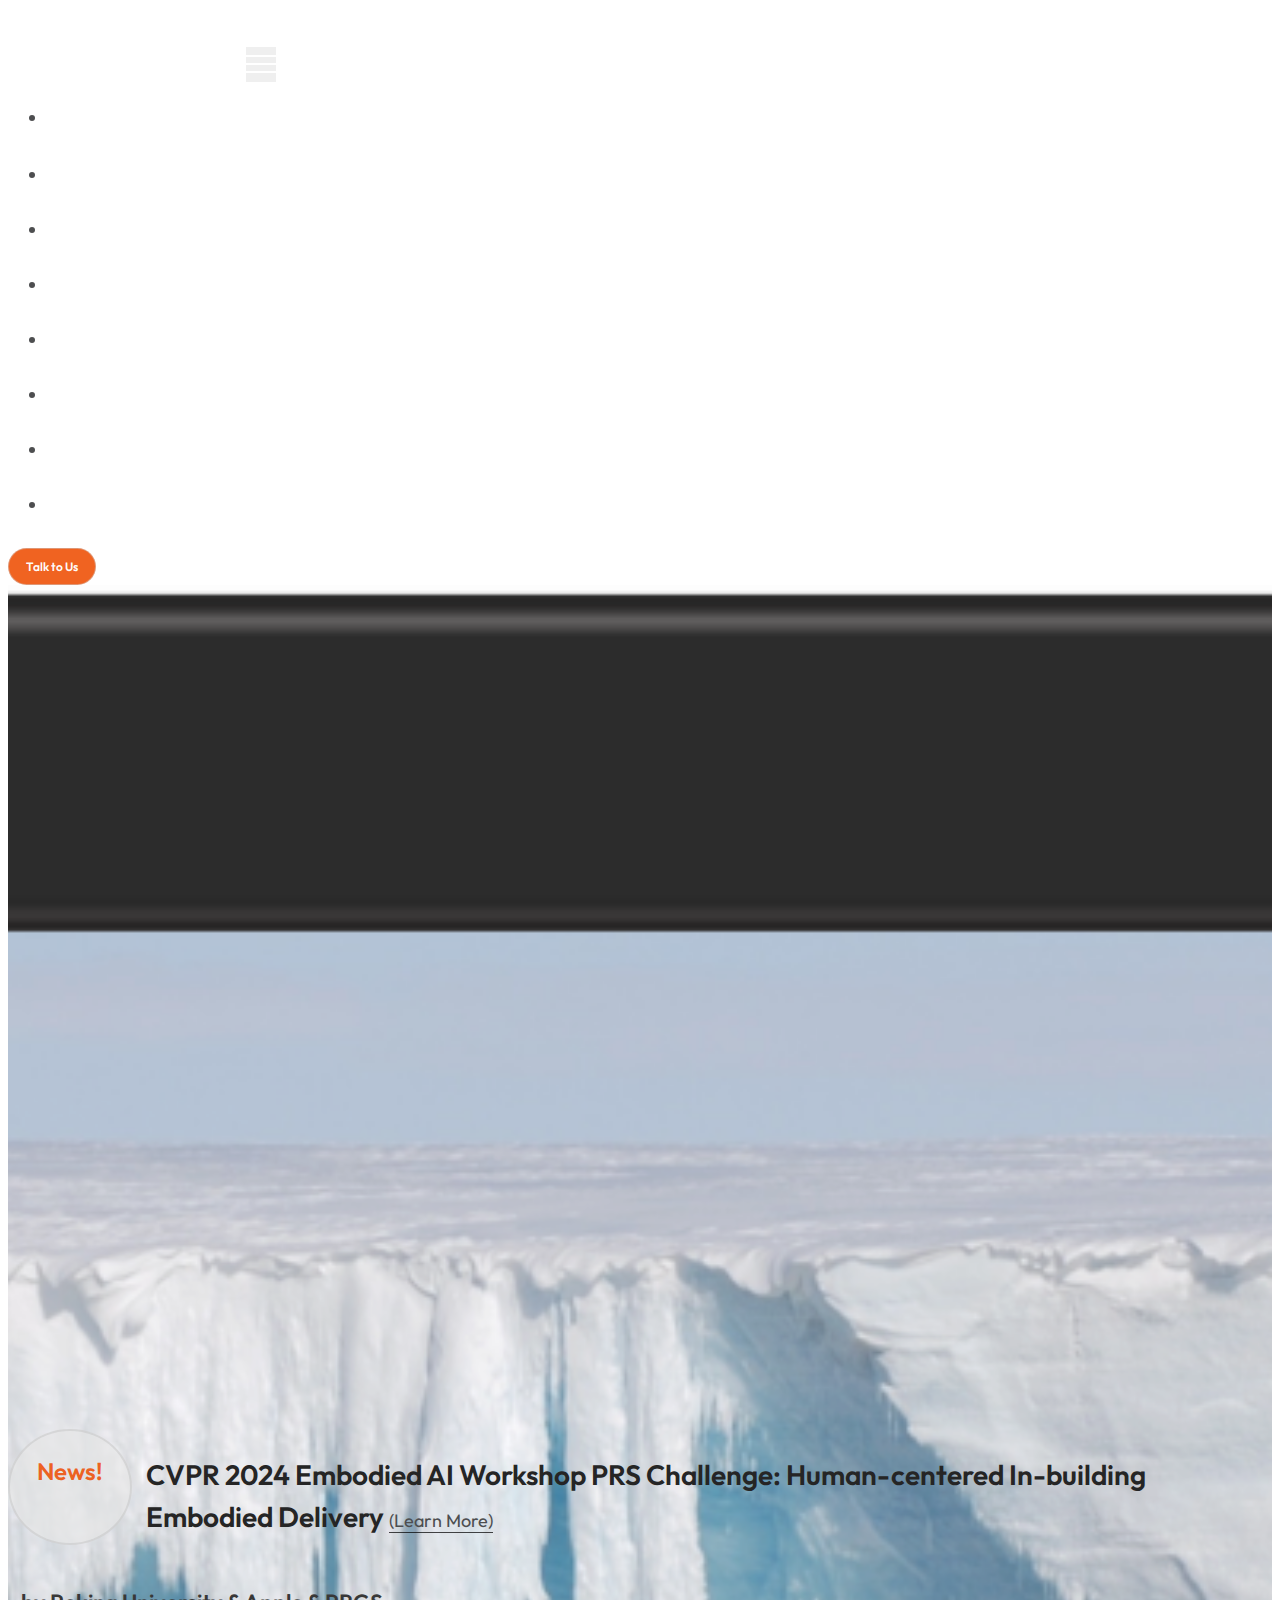
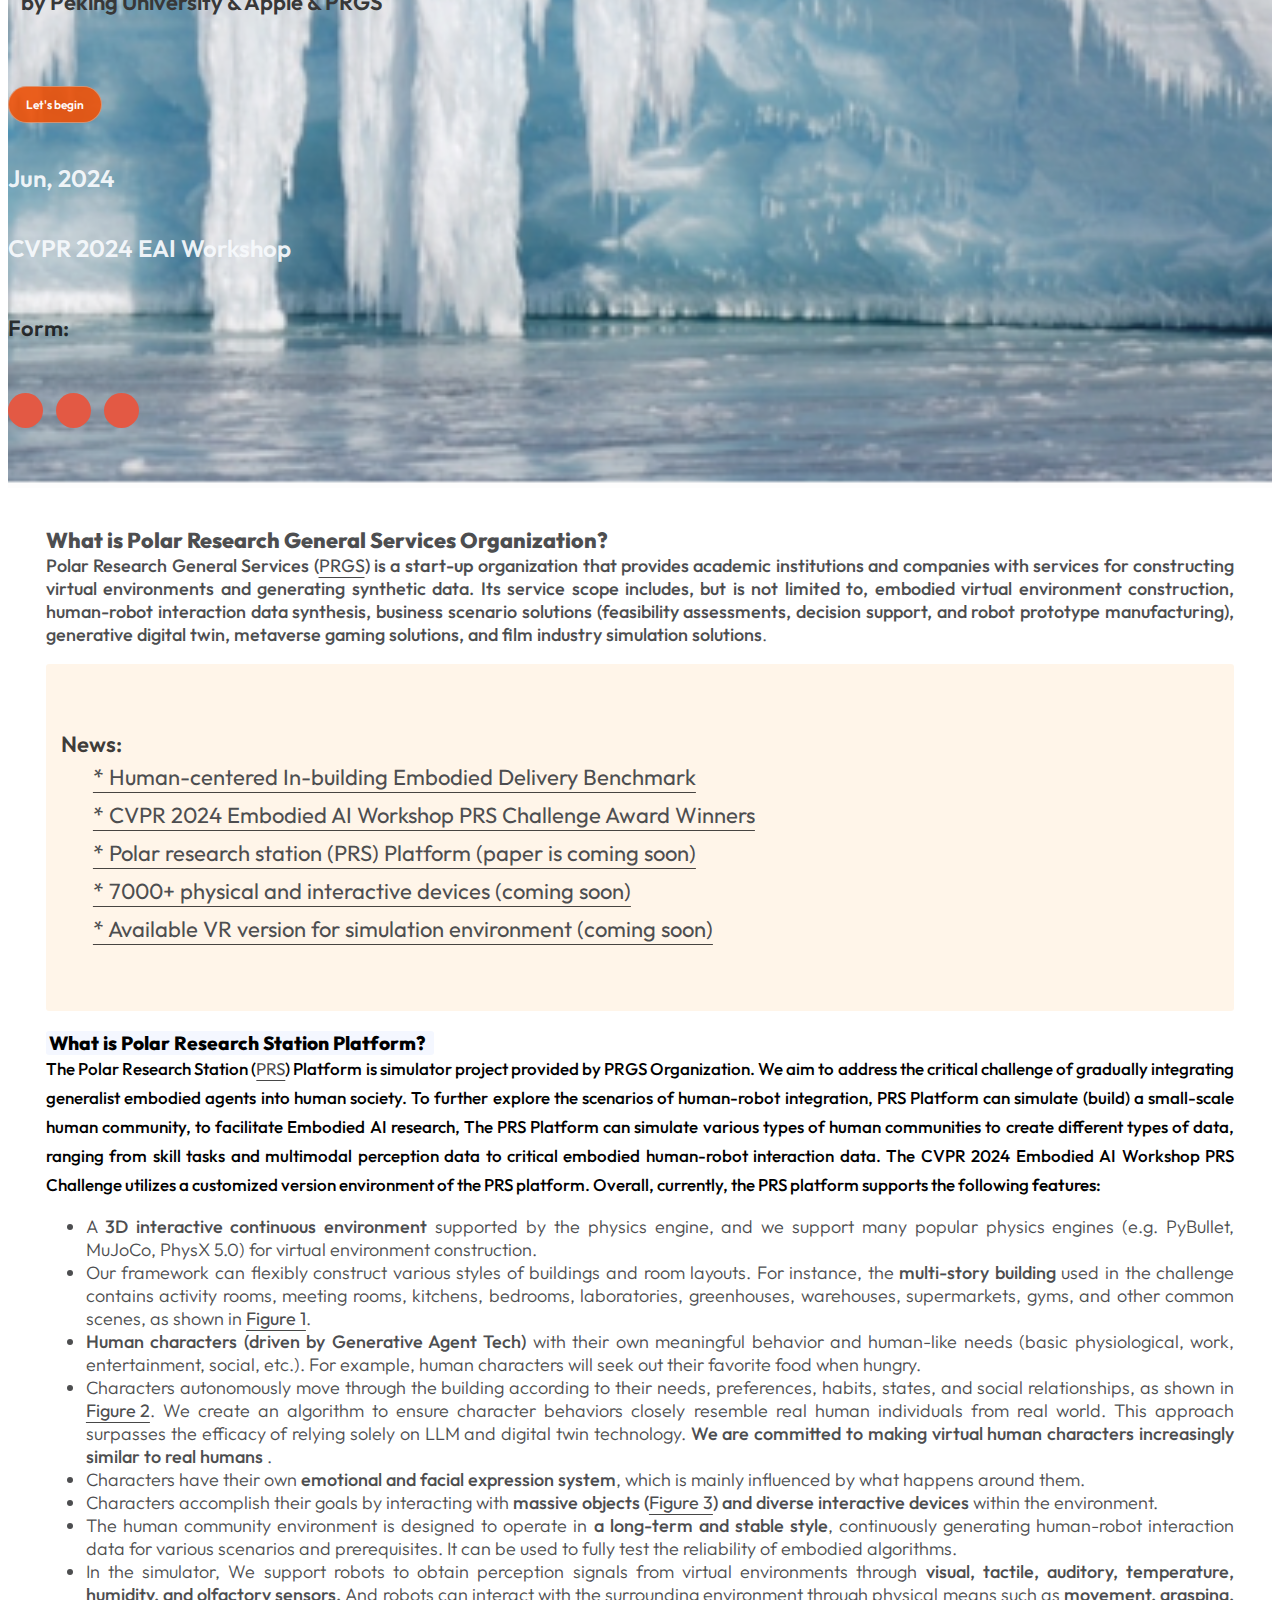
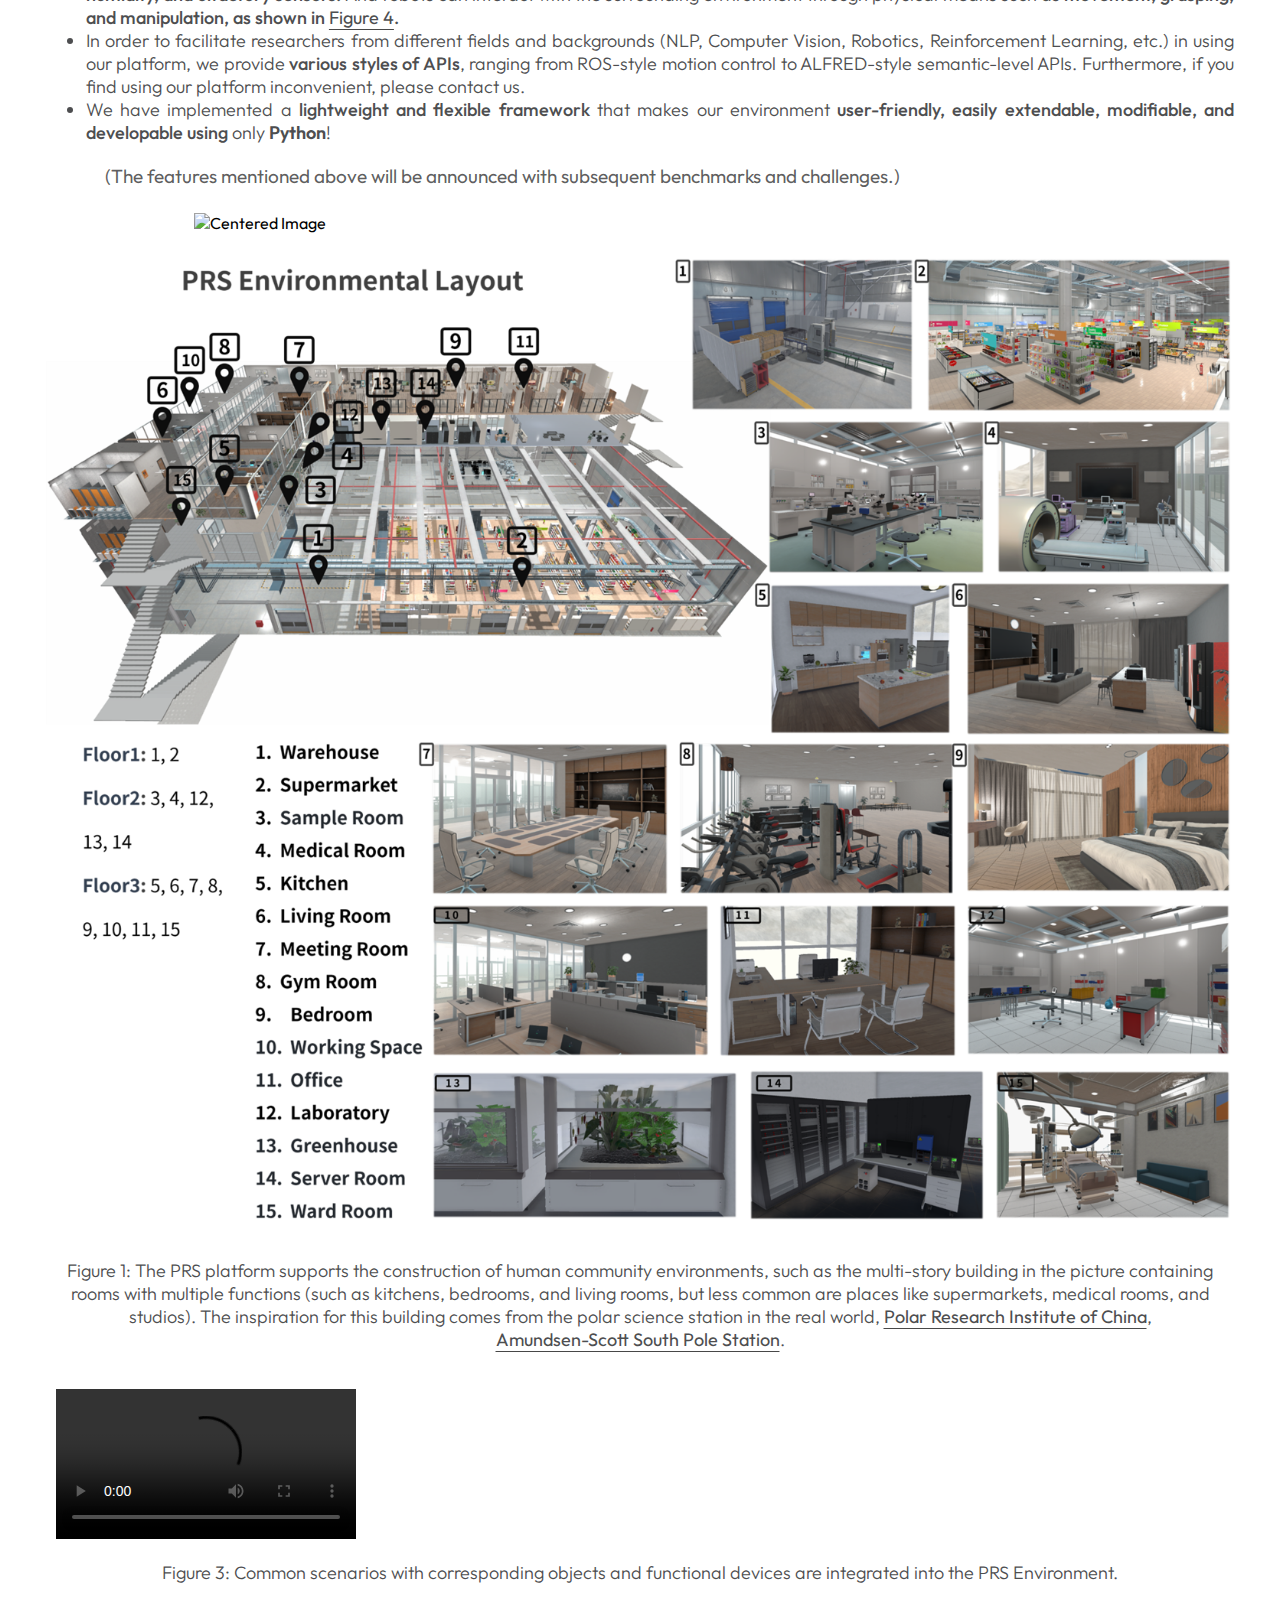
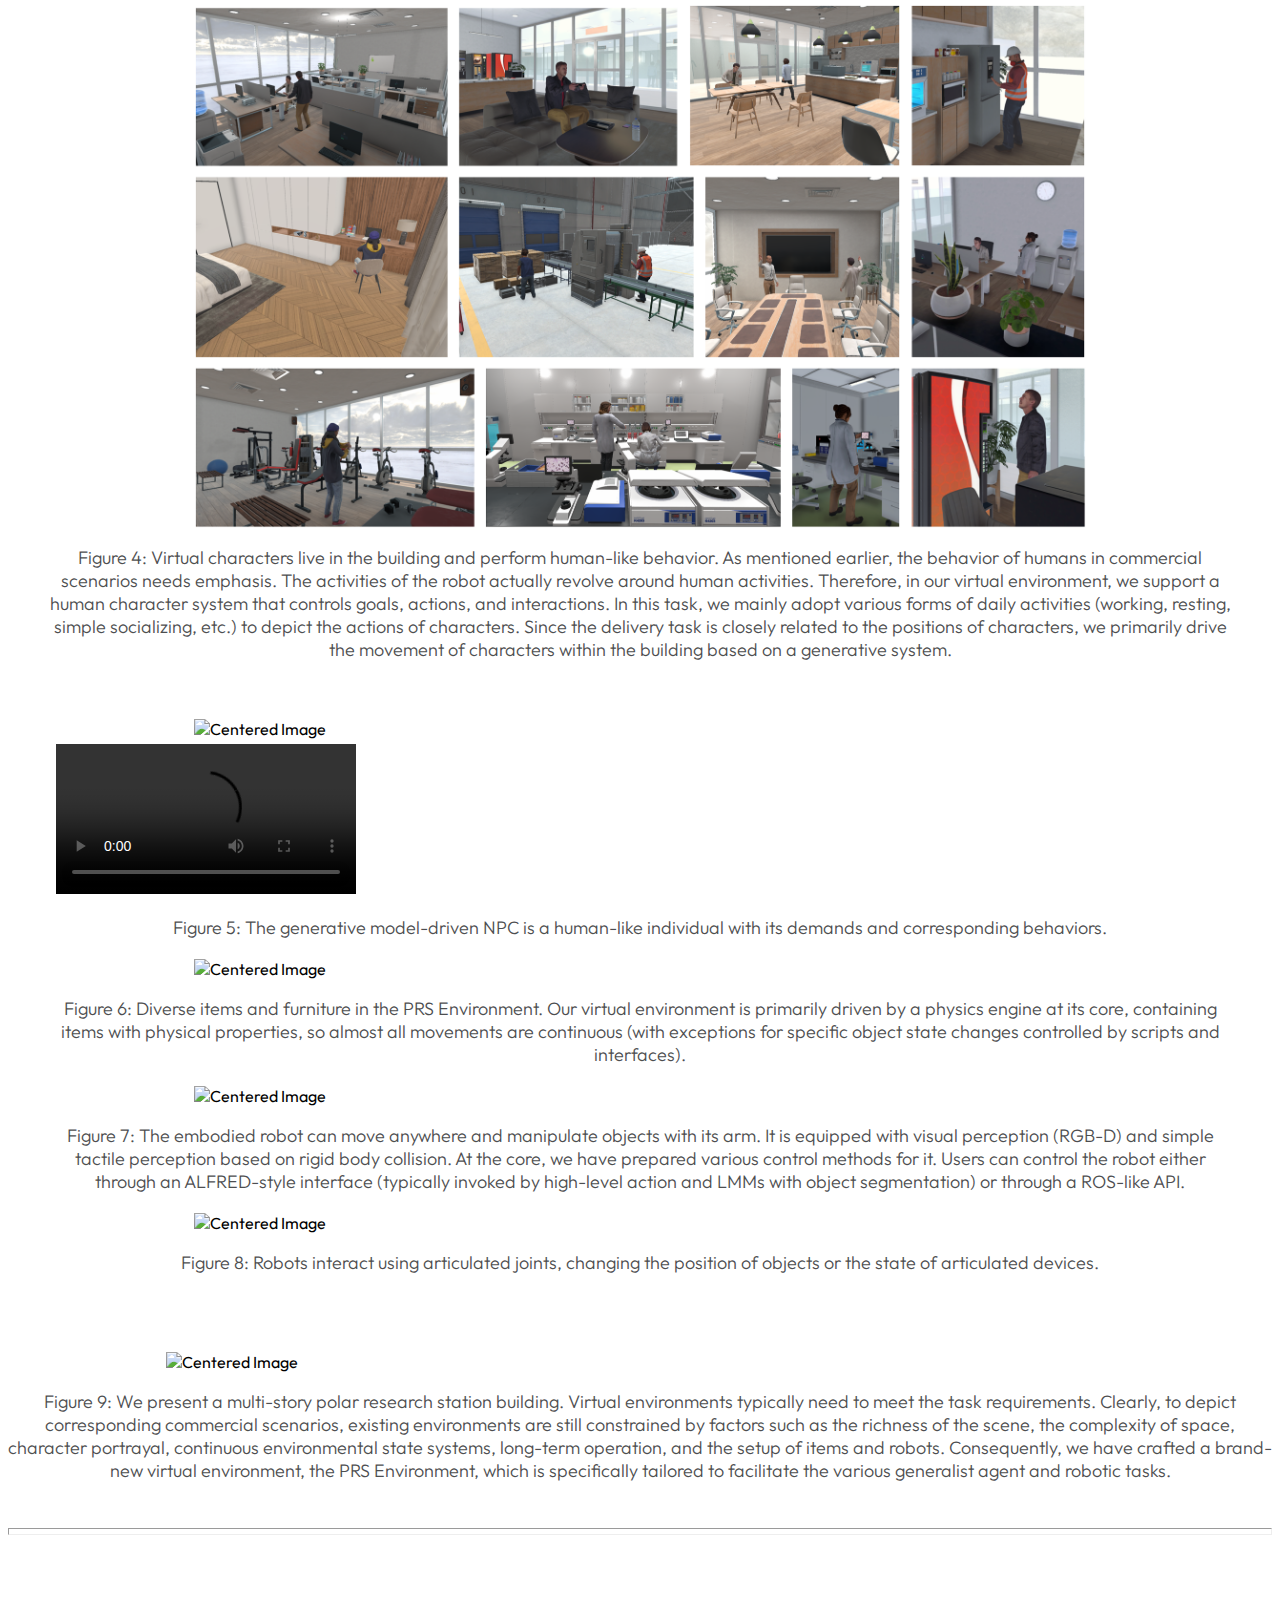
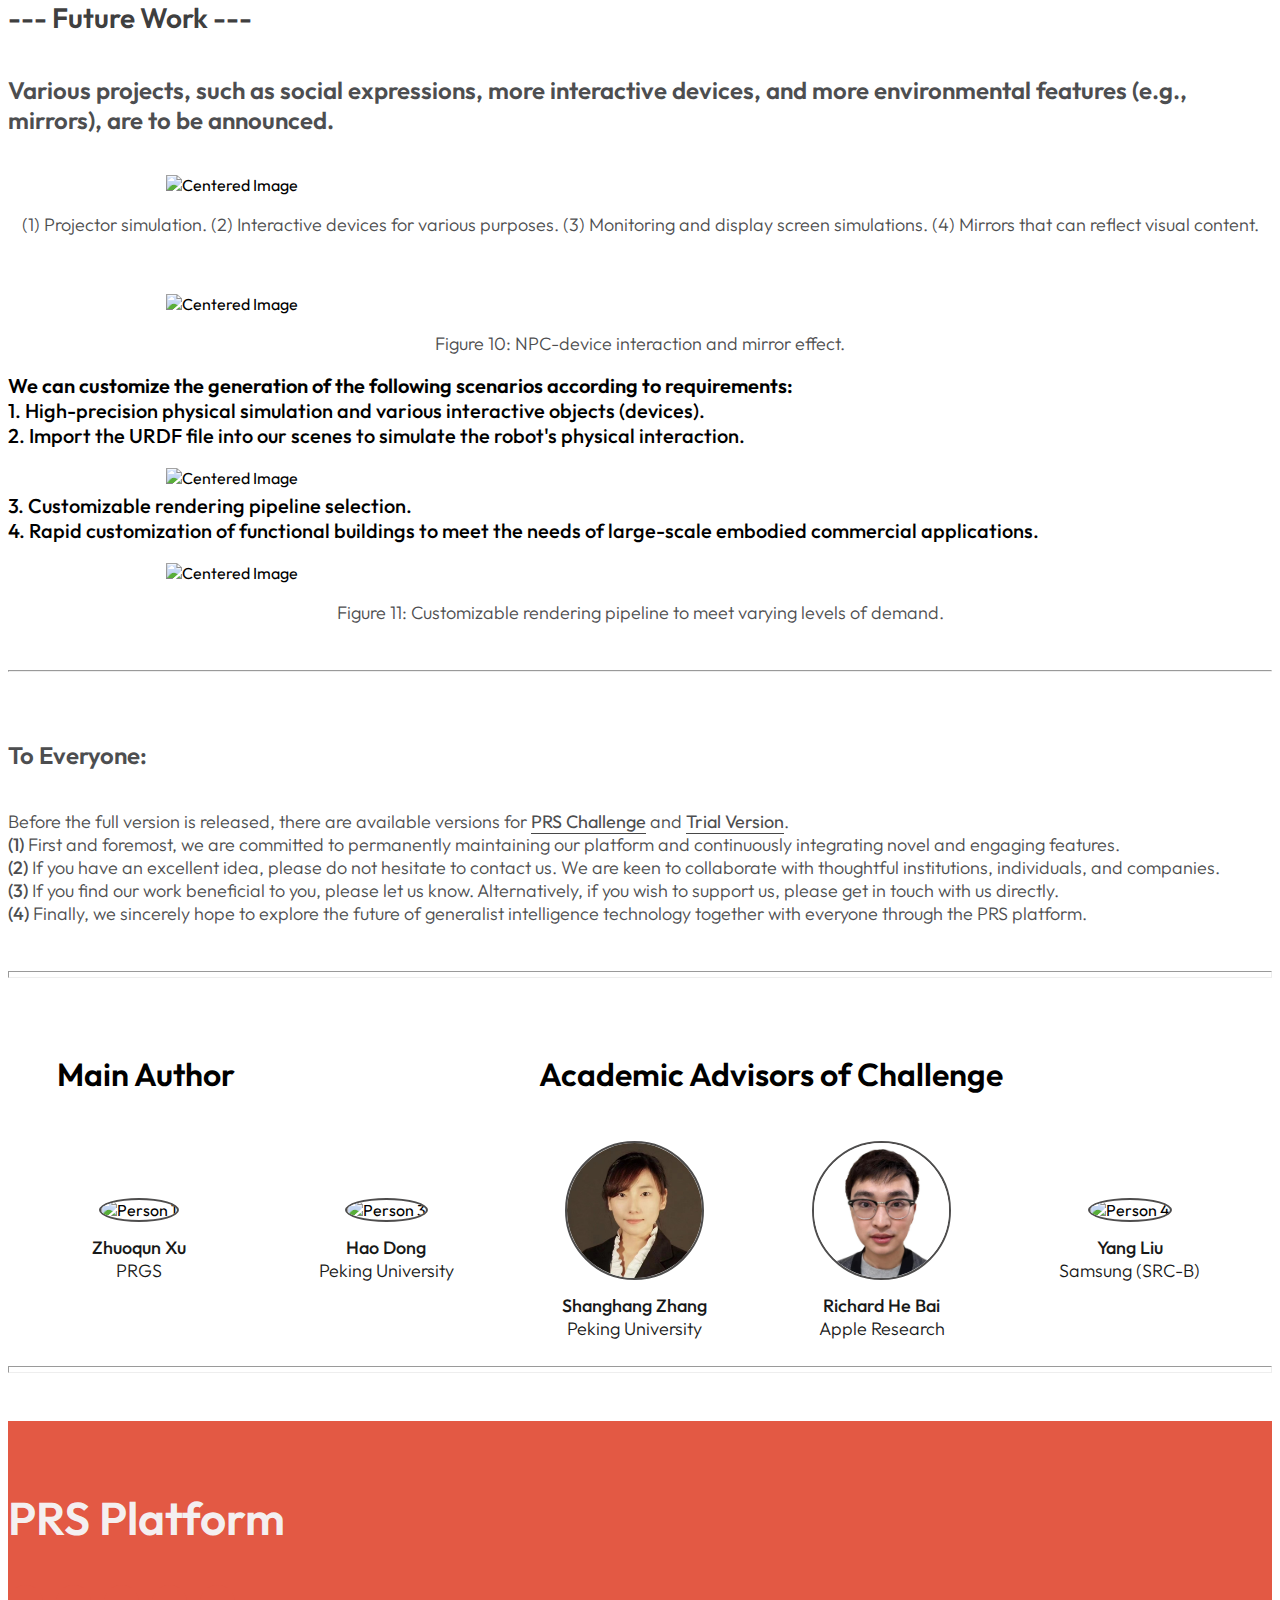
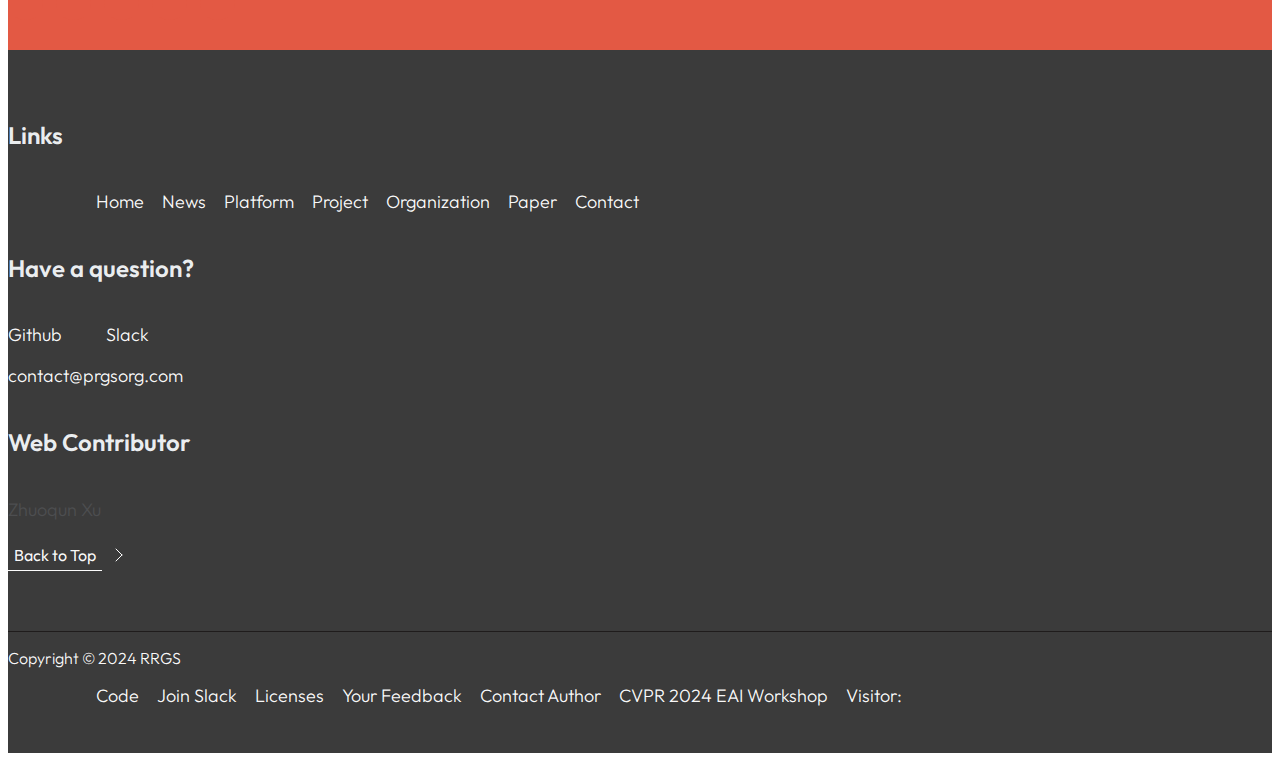
==== commit c401ed78: "Update index.html" ====
--- a/index.html
+++ b/index.html
@@ -376,9 +376,9 @@
                         <!-- <p>极科通用(Polar Research Station)为极地研究科考站组织通用智能计划的简称，该项目用于针对性探索真正意义上的通用人工智能技术，并致力于使得这些技术以可控的风险、成本、路径逐步落地，并为全人类提供实用的、可靠的、安全的智能服务。 (暂未翻译。。。)</p>
                         <p>为了探索人机混居的场景，我们提出了一个开源的项目——极地科考站，来逐步地减缓具身智能融入人类社会的综合性问题。该项目提供了一个虚拟模拟器平台，该虚拟模拟器的框架如图1所示，并且具有以下特征(a)(b)(c)(d)(e)(f)(g):</p> -->
                         <div style="margin-top: 8px;">
-                        <ul>                            <li> A <span style="font-weight: 500;">3D interactive continuous environment</span> supported by the physics engine, and we support many popular physics engines (e.g. Bullet, MuJoCo, PhysX 5.0) for virtual environment construction. </li>
+                        <ul>                            <li> A <span style="font-weight: 500;">3D interactive continuous environment</span> supported by the physics engine, and we support many popular physics engines (e.g. PyBullet, MuJoCo, PhysX 5.0) for virtual environment construction. </li>
                             <li> Our framework can flexibly construct various styles of buildings and room layouts. For instance, the <span style="font-weight: 500;">multi-story building</span> used in the challenge contains 
-                                activity rooms, meeting rooms, kitchens, bedrooms, laboratories, greenhouses, warehouses, supermarkets, gyms, and other common scenes,Our framework can flexibly construct various styles of buildings and room layouts. For instance, the multi-story building used in the challenge contains activity rooms, meeting rooms, kitchens, bedrooms, laboratories, greenhouses, warehouses, supermarkets, gyms, and other common scenes, as shown in <a href="#fig1" class="url-text"> Figure 1</a>. </li>
+                                activity rooms, meeting rooms, kitchens, bedrooms, laboratories, greenhouses, warehouses, supermarkets, gyms, and other common scenes, as shown in <a href="#fig1" class="url-text"> Figure 1</a>. </li>
                             <li> <span style="font-weight: 500;">Human characters (driven by Generative Agent Tech)</span> with their own meaningful behavior and human-like needs (basic physiological, work, entertainment, social, etc.). 
                                 For example, human characters will seek out their favorite food when hungry. </li>
                             <li> Characters autonomously move through the building according to their needs, preferences, habits, states, and social relationships, as shown in <a href="#fig2" class="url-text"> Figure 2</a>. 
@@ -415,8 +415,8 @@
                             <li>high scalability design,</li>
                             <li> a combination of scene understanding, learning, navigation, planning, and interaction with the environment.</li> -->
                             </ul></div>
-                            <span style="font-weight: 400; font-size: 19px; line-height: 1.7; margin-top: 3px; margin-left: 0px; color: rgba(0, 0, 0, 0.643);">
-                                (The features mentioned above will be announced individually as we continue with subsequent benchmarks and challenges)
+                            <span style="font-weight: 400; font-size: 19px; line-height: 1.7; margin-top: 3px; margin-left: 5%; color: rgba(0, 0, 0, 0.643);">
+                                (The features mentioned above will be announced with subsequent benchmarks and challenges.)
                             </span>
                                 <!-- <h6 class="text-center mb-4">
                                 News: <a href="challenge.html" class="url-text"> Human-centered In-building Embodied Delivery Benchmark </a>
@@ -425,12 +425,19 @@
                             <img src="images/scenario/reality.png" class="show-img" alt="Centered Image" id="fig">
                             <!-- <img src="images/scenario/scene2.png" class="center-img" alt="Centered Image"> -->
                             <img src="images/scenario/scene4.png"  alt="Centered Image" id="fig1" style="width: 100%; max-width: 100%; margin-top: 20px;margin-bottom: 15px;">
-                            <p style=" text-align: center;"> Figure 1:  The PRS platform supports the construction of human community environments, such as the multi-story building in the picture containing rooms with multiple functions (such as kitchens, bedrooms, and living rooms, but less common are places like supermarkets, medical rooms, and studios). The inspiration for this building comes from the polar science station in the real world.</p>
+                            <p style=" text-align: center;"> Figure 1:  The PRS platform supports the construction of human community environments, such as the multi-story building in the picture containing rooms with multiple functions (such as kitchens, bedrooms, and living rooms, but less common are places like supermarkets, medical rooms, and studios). 
+                                The inspiration for this building comes from the polar science station in the real world, <a href="https://www.pric.org.cn/index.php?c=category&id=127" class="url-text">Polar Research Institute of China</a>, <a href="https://www.nsf.gov/geo/opp/support/southp.jsp" class="url-text"> Amundsen-Scott South Pole Station</a>.</p>
                             <br>
                             <!-- <img src="images/gif/building.gif" class="show-img" alt="Centered Image" id="fig">
                             <p style=" text-align: center;"> Figure 2: The multi-level, interconnected building offers extensive space for activities and coherent semantic information. We strongly emphasise describing "spaces with height," which significantly increases the spatial efficiency with which we portrays complex scenes.</p> -->
                             
-                            <img src="images/gif/scenes.gif" class="show-img" alt="Centered Image" id="fig">
+                            <!-- <img src="images/gif/scenes.gif" class="show-img" alt="Centered Image" id="fig"> -->
+                            <div class="video-wrapper">
+                                <video class="video3" controls>
+                                  <source src="images/video/scenes.mp4" type="video/mp4">
+                                  Your browser does not support the video tag.
+                                </video>
+                              </div>
                             <p style=" text-align: center;"> Figure 3: Common scenarios with corresponding objects and functional devices are integrated into the PRS Environment.</p>
                 
                             <!-- <img src="images/scenario/npc1.png" class="center-img" alt="Centered Image" id="fig2"> -->
@@ -445,7 +452,7 @@
                                   Your browser does not support the video tag.
                                 </video>
                               </div>
-                            <img src="images/gif/npcs.gif" class="show-img" alt="Centered Image" id="fig">
+                            <!-- <img src="images/gif/npcs.gif" class="show-img" alt="Centered Image" id="fig"> -->
                             <p style=" text-align: center;"> Figure 5: The generative model-driven NPC is a human-like individual with its demands and corresponding behaviors.</p>
                 
 
@@ -589,8 +596,8 @@
             <p style=" text-align: center;">Interactive devices for various purposes</p>
         <img src="images/scenario/screen.png" class="center-img" alt="Centered Image">
             <p style=" text-align: center;">Monitoring and display screen simulations</p>-->
-        <img src="images/scenario/emotion.png" class="show-img" alt="Centered Image">
-            <p style=" text-align: center;">NPC's social emotional system</p> 
+        <!-- <img src="images/scenario/emotion.png" class="show-img" alt="Centered Image">
+            <p style=" text-align: center;">NPC's social emotional system</p>  -->
 
         <!-- <div class="video-container">
             <div class="video-wrapper">
@@ -615,8 +622,8 @@
               </video>
             </div>
           </div> -->
-          <br>
-          <img src="images/gif/bye.gif" class="center-img" alt="Centered Image">
+          <!-- <br>
+          <img src="images/gif/bye.gif" class="center-img" alt="Centered Image"> -->
           <!-- <div class="video-container">
             <video class="video-solo" controls>
               <source src="video/robot1.mp4" type="video/mp4">
@@ -627,18 +634,21 @@
           <img src="images/gif/npc_interaction.gif" class="show-img" alt="Centered Image" id="fig">
             <p style=" text-align: center;"> Figure 10: NPC-device interaction and mirror effect.</p>
         
-            <p><strong>
+            <span style="font-weight: 500; font-size: 20px;"><strong>
                 We can customize the generation of the following scenarios according to requirements:<br></strong>
 1. High-precision physical simulation and various interactive objects (devices).<br>
-2. Customizable rendering pipeline selection.<br>
-3. Rapid customization of functional buildings to meet the needs of large-scale embodied commercial applications.
-</p>
-
-            <img src="images/features/interactive_device.png" class="show-img" alt="Centered Image" id="fig">
+
+2. Import the URDF file into our scenes to simulate the robot's physical interaction.
+</span>
+
+            <!-- <img src="images/features/interactive_device.png" class="show-img" alt="Centered Image" id="fig"> -->
                 
             <img src="images/scenario/device.png" class="show-img" alt="Centered Image" id="fig">
             <!-- <p style=" text-align: center;"> Figure 11: Mirror effect.</p> -->
         
+            <span style="font-weight: 500; font-size: 20px;">
+                3. Customizable rendering pipeline selection.<br>
+                4. Rapid customization of functional buildings to meet the needs of large-scale embodied commercial applications.</span>
             <img src="images/features/render.png" class="show-img" alt="Centered Image" id="fig">
             <p style=" text-align: center;"> Figure 11: Customizable rendering pipeline to meet varying levels of demand.</p>
         </div>
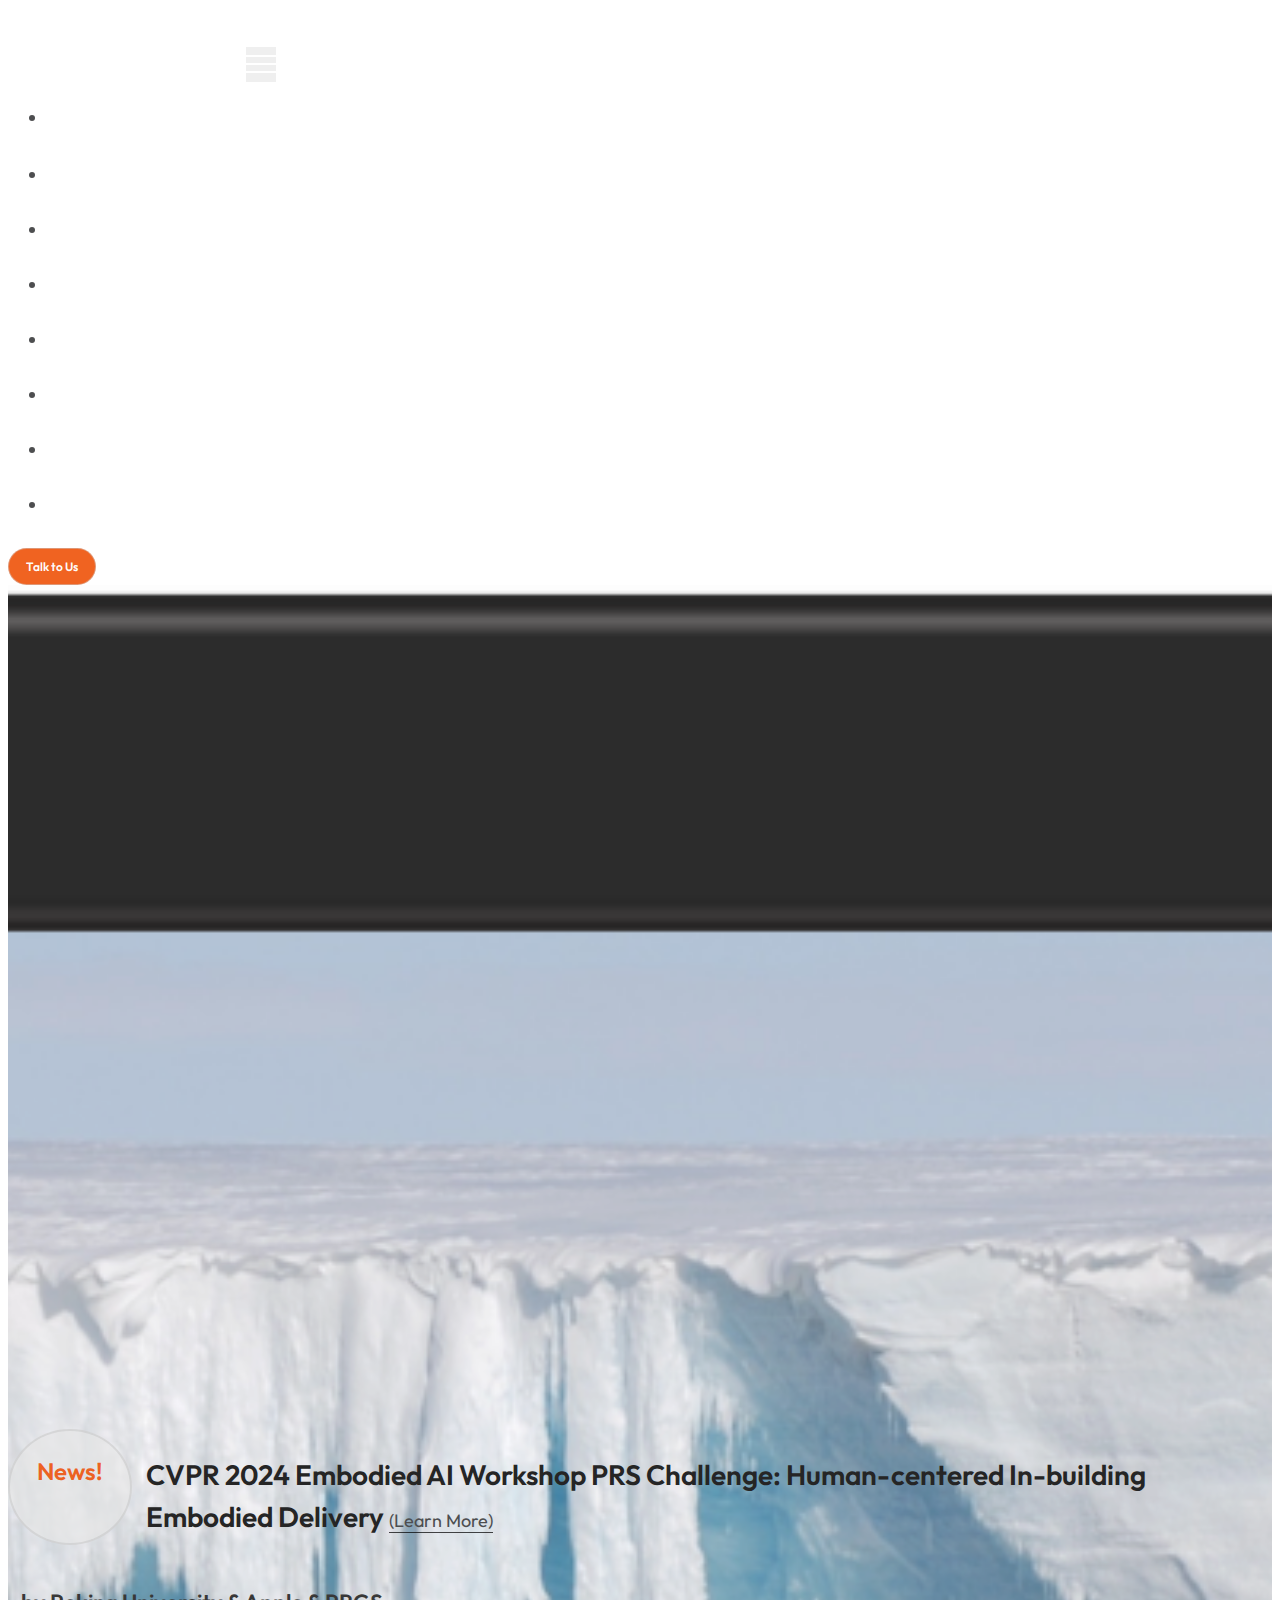
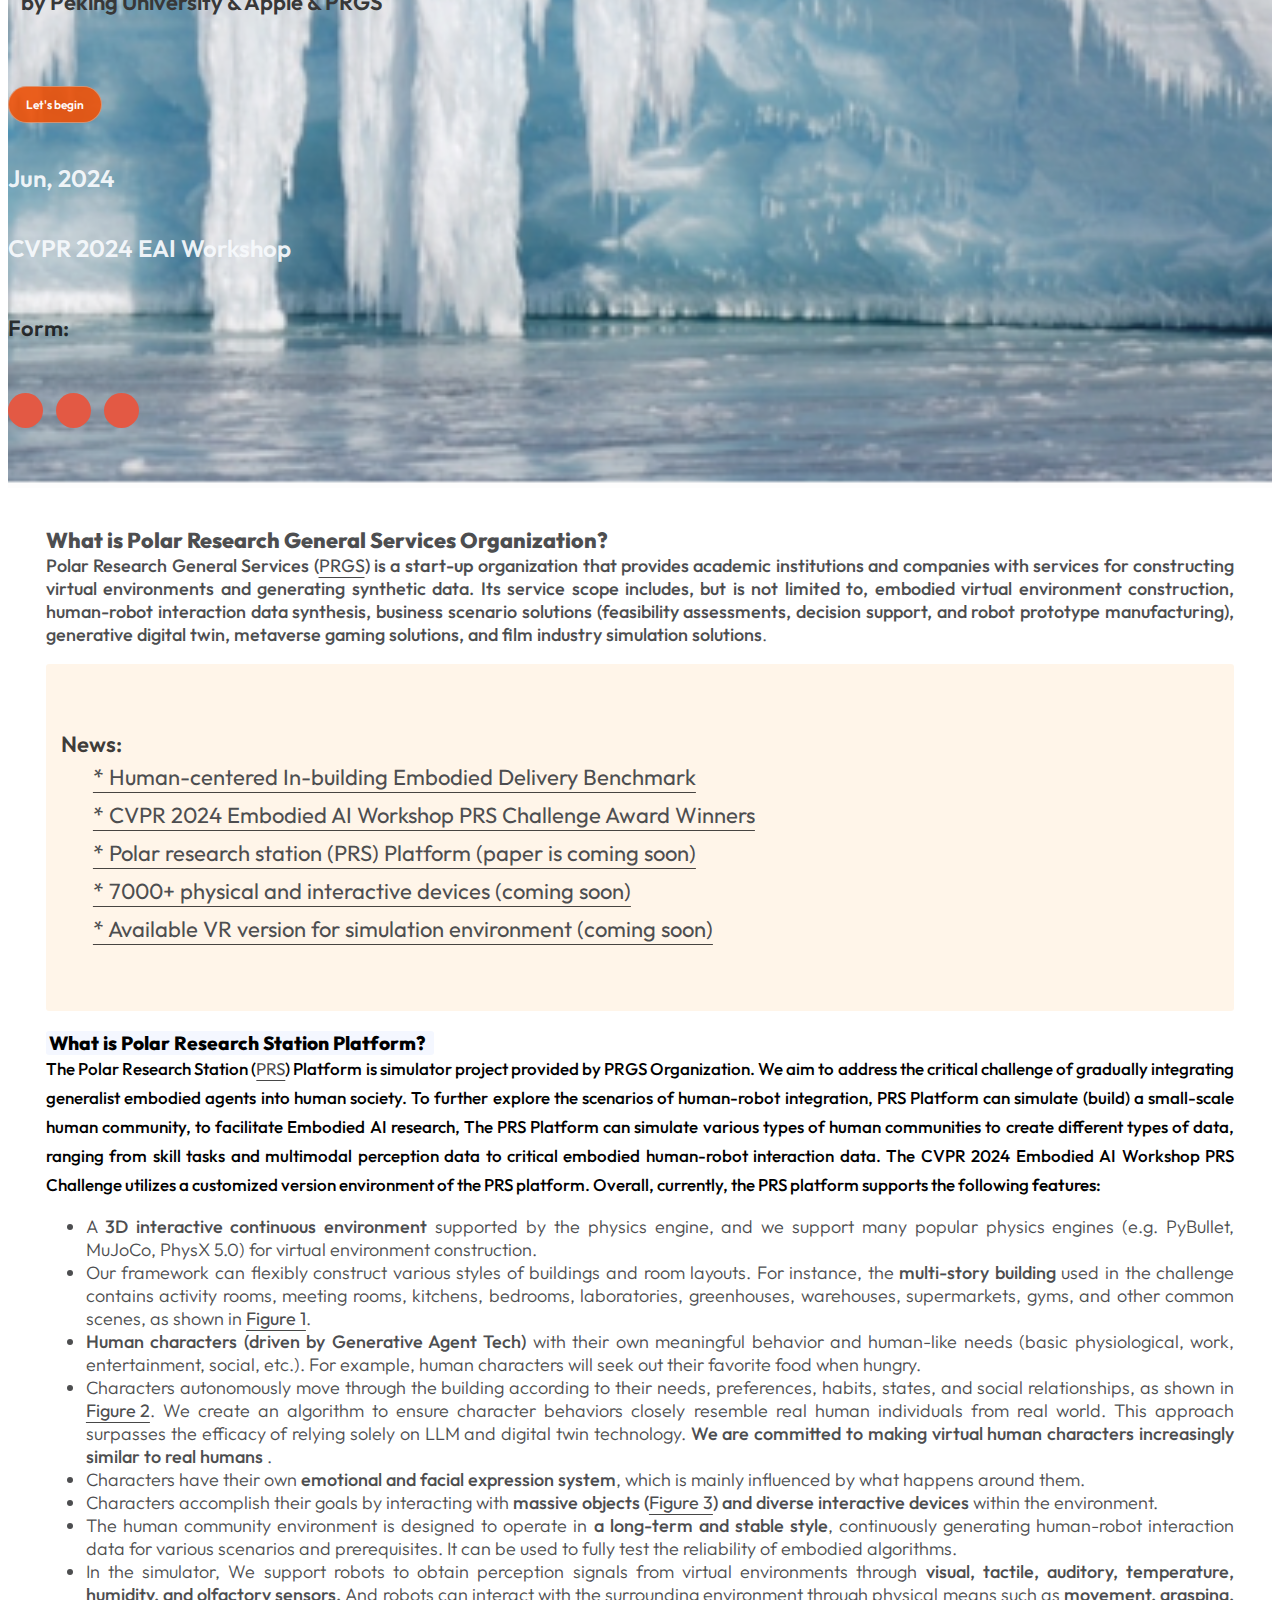
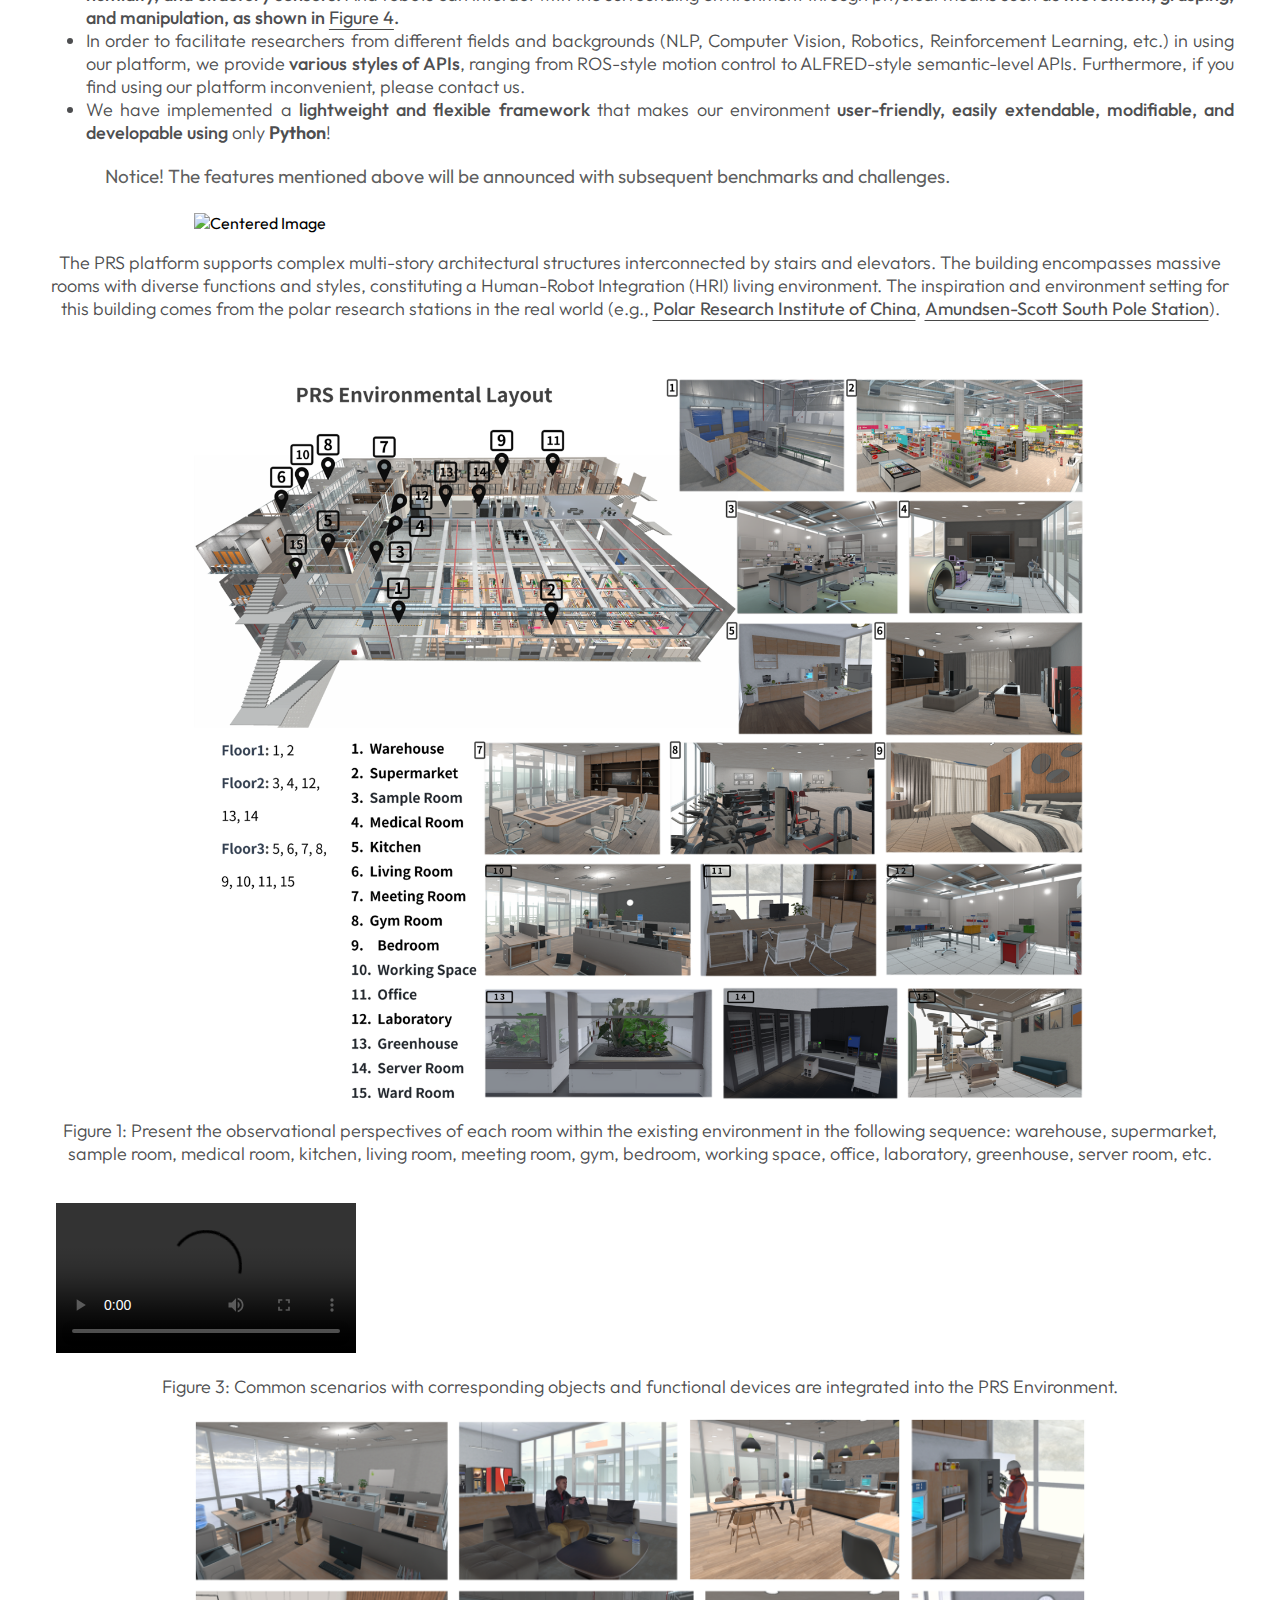
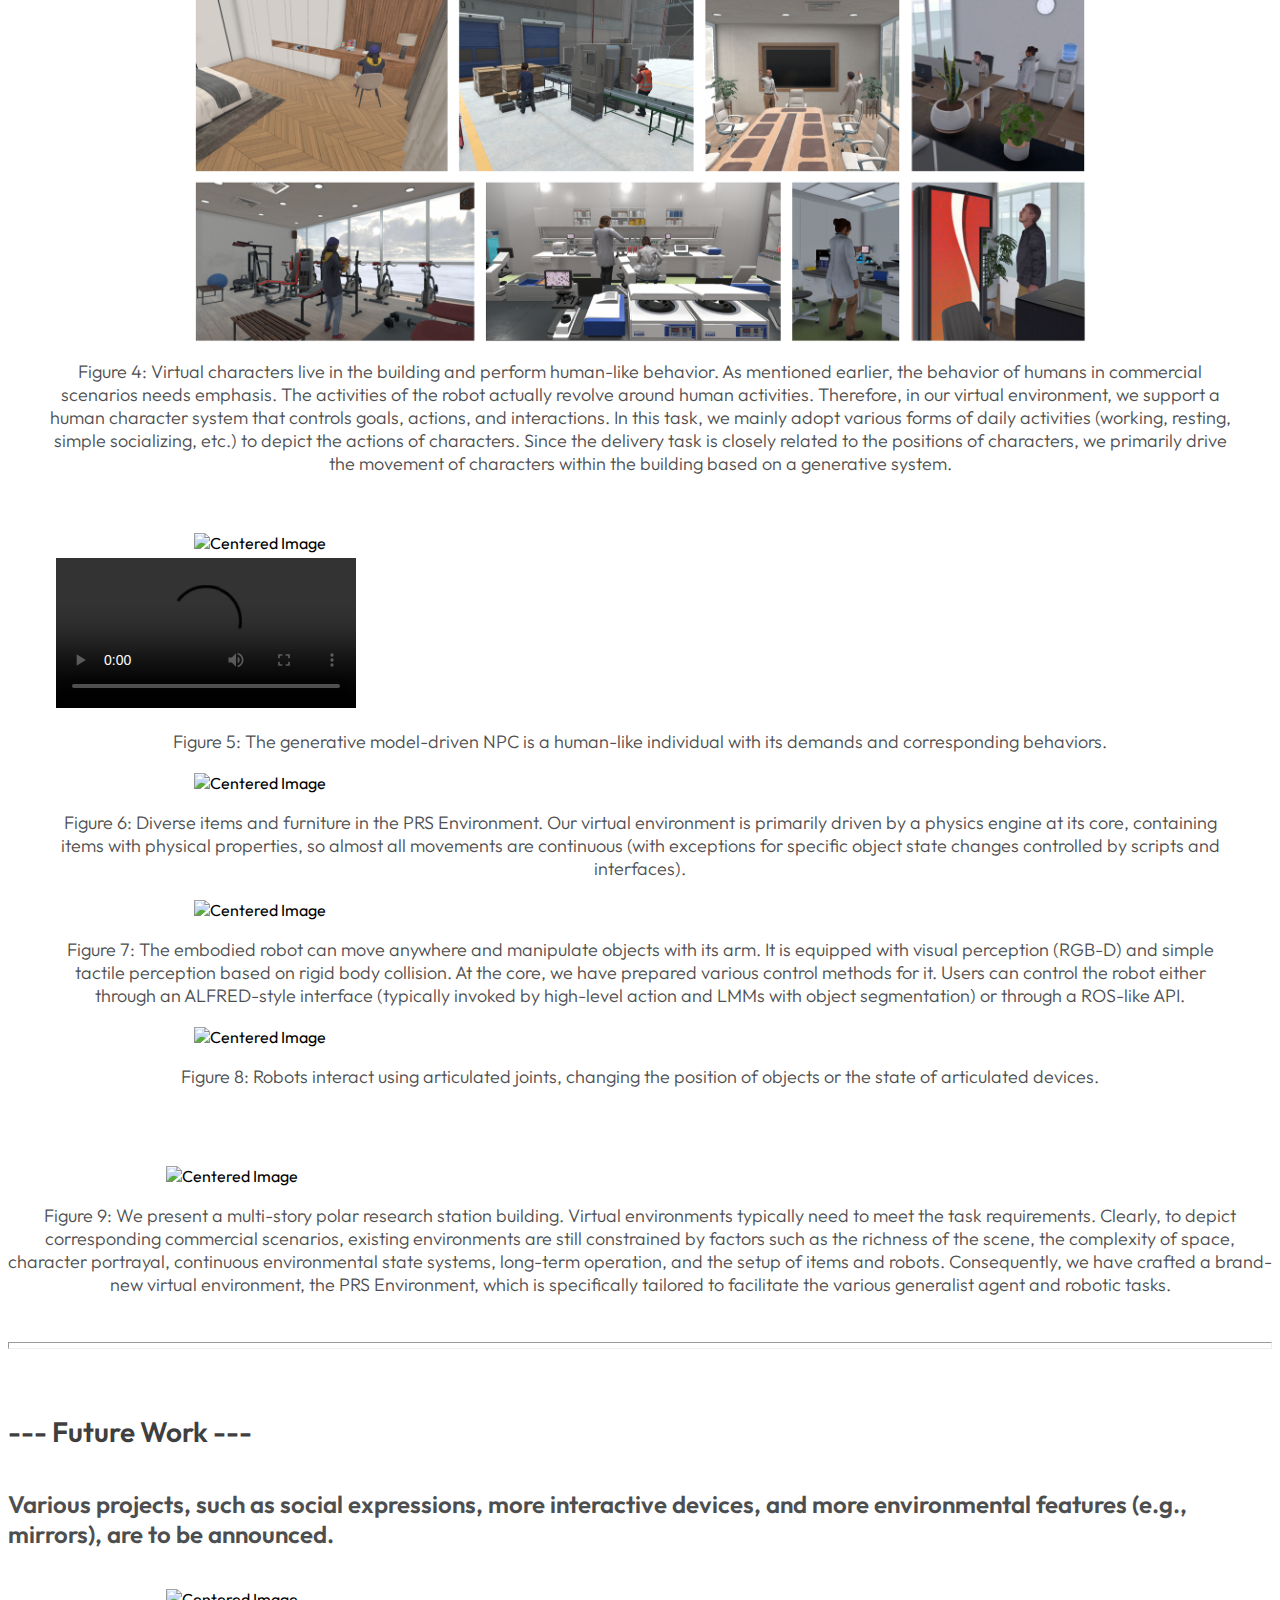
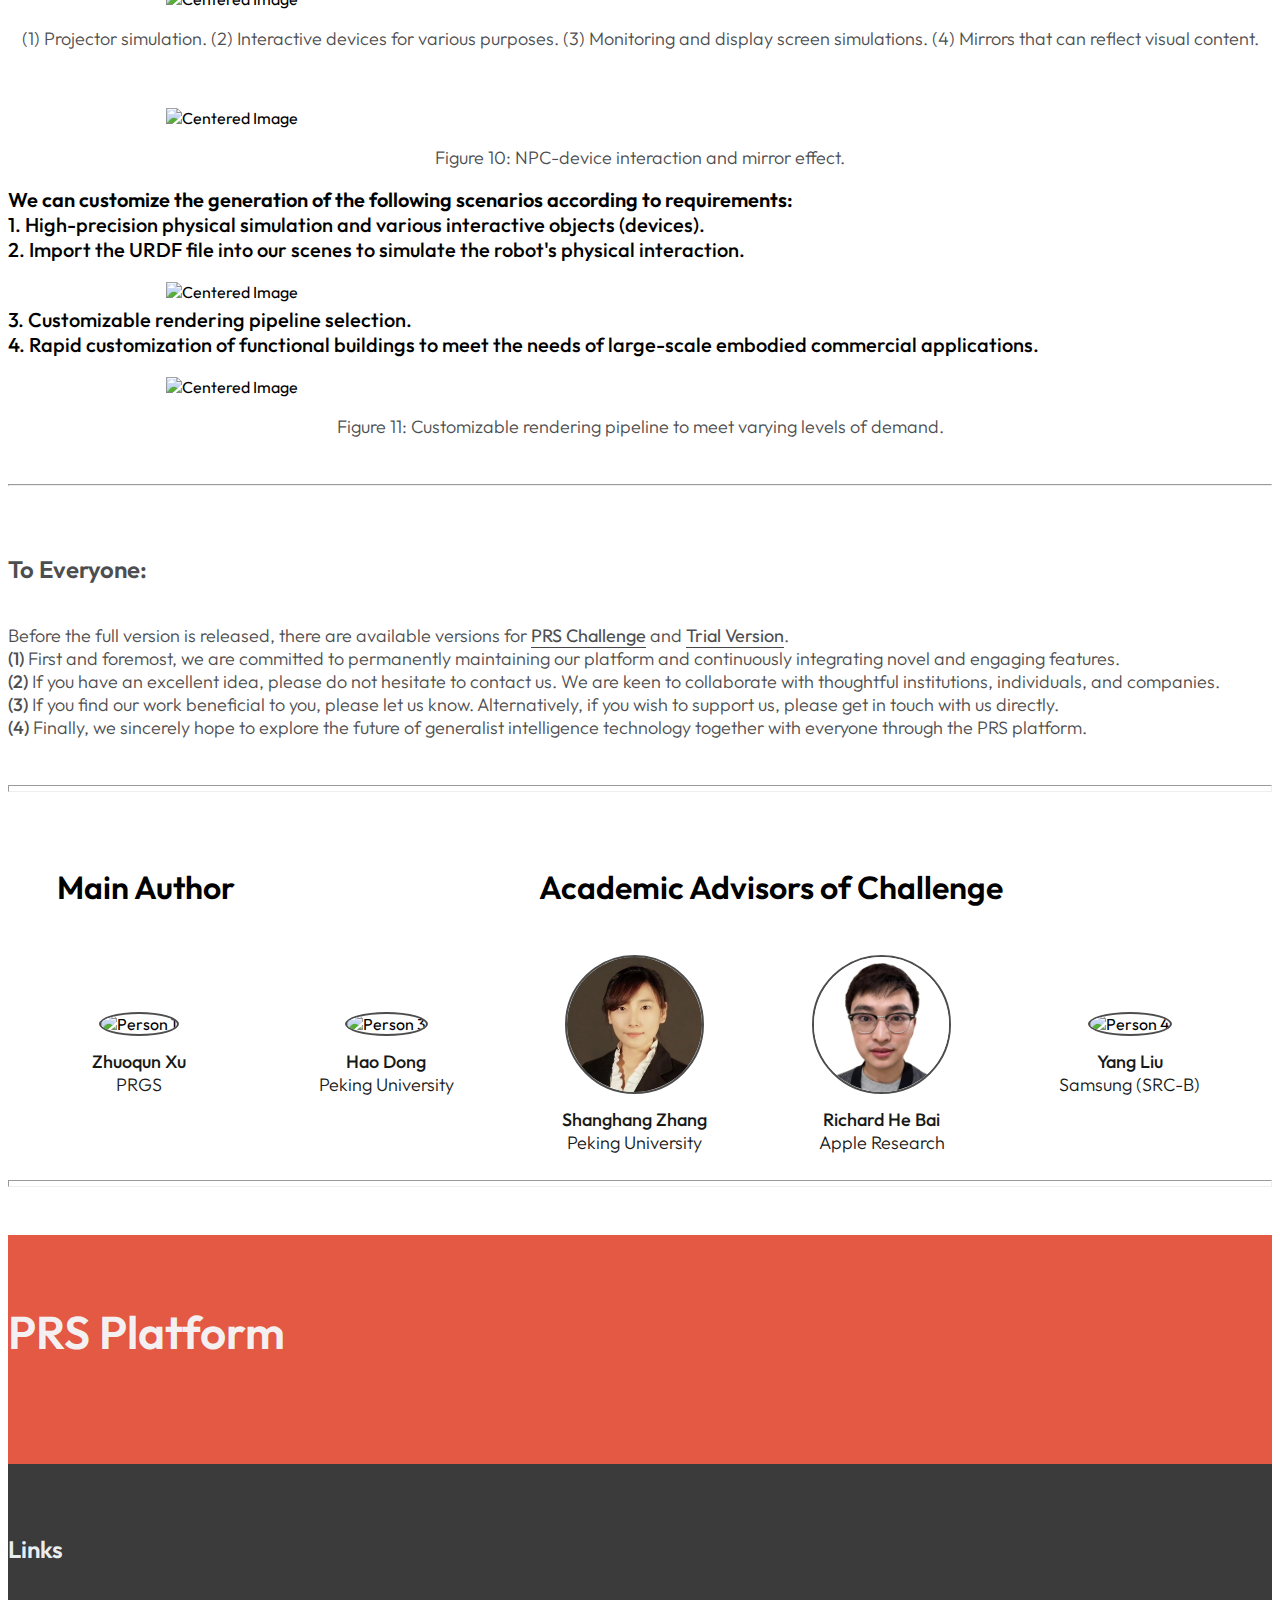
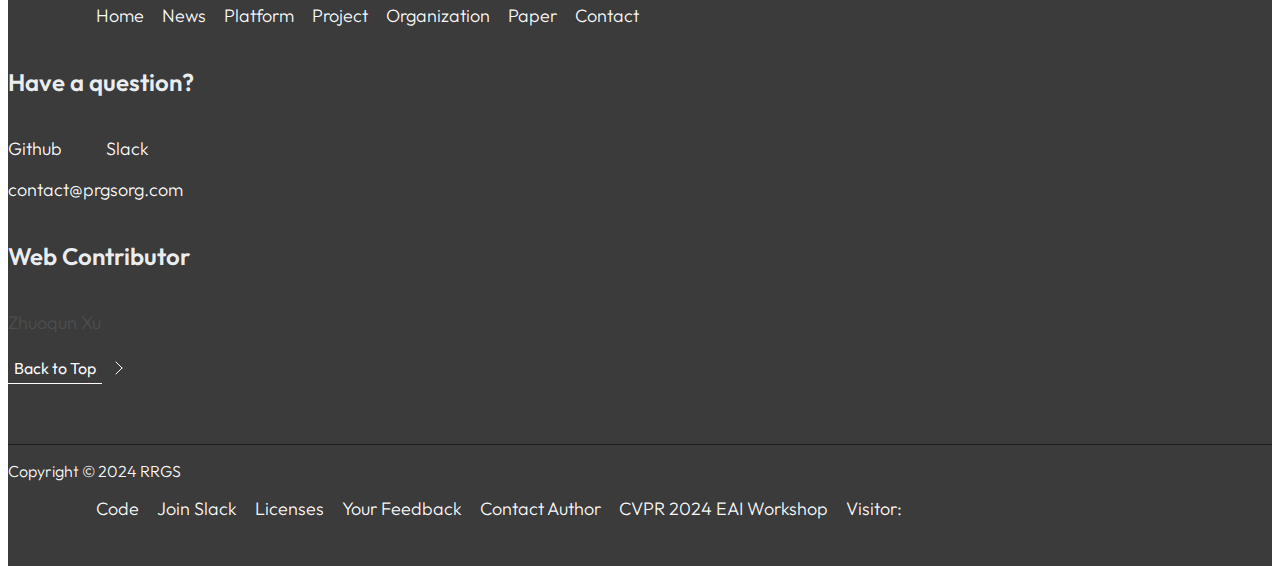
==== commit 49533185: "image update" ====
--- a/index.html
+++ b/index.html
@@ -416,17 +416,19 @@
                             <li> a combination of scene understanding, learning, navigation, planning, and interaction with the environment.</li> -->
                             </ul></div>
                             <span style="font-weight: 400; font-size: 19px; line-height: 1.7; margin-top: 3px; margin-left: 5%; color: rgba(0, 0, 0, 0.643);">
-                                (The features mentioned above will be announced with subsequent benchmarks and challenges.)
+                                Notice! The features mentioned above will be announced with subsequent benchmarks and challenges.
                             </span>
                                 <!-- <h6 class="text-center mb-4">
                                 News: <a href="challenge.html" class="url-text"> Human-centered In-building Embodied Delivery Benchmark </a>
                             </h6> -->
                             <br>
                             <img src="images/scenario/reality.png" class="show-img" alt="Centered Image" id="fig">
+                            <p style=" text-align: center;"> The PRS platform supports complex multi-story architectural structures interconnected by stairs and elevators. The building encompasses massive rooms with diverse functions and styles, constituting a Human-Robot Integration (HRI) living environment. The inspiration and environment setting for this building comes from the polar research stations in the real world (e.g., <a href="https://www.pric.org.cn/index.php?c=category&id=127" class="url-text">Polar Research Institute of China</a>, <a href="https://www.nsf.gov/geo/opp/support/southp.jsp" class="url-text"> Amundsen-Scott South Pole Station</a>).</p>
+                            <br>
                             <!-- <img src="images/scenario/scene2.png" class="center-img" alt="Centered Image"> -->
-                            <img src="images/scenario/scene4.png"  alt="Centered Image" id="fig1" style="width: 100%; max-width: 100%; margin-top: 20px;margin-bottom: 15px;">
-                            <p style=" text-align: center;"> Figure 1:  The PRS platform supports the construction of human community environments, such as the multi-story building in the picture containing rooms with multiple functions (such as kitchens, bedrooms, and living rooms, but less common are places like supermarkets, medical rooms, and studios). 
-                                The inspiration for this building comes from the polar science station in the real world, <a href="https://www.pric.org.cn/index.php?c=category&id=127" class="url-text">Polar Research Institute of China</a>, <a href="https://www.nsf.gov/geo/opp/support/southp.jsp" class="url-text"> Amundsen-Scott South Pole Station</a>.</p>
+                            <!-- style="width: 100%; max-width: 100%; margin-top: 20px;margin-bottom: 15px;" -->
+                            <img src="images/scenario/scene4.png" class="show-img" alt="Centered Image" id="fig1" >
+                            <p style=" text-align: center;"> Figure 1:  Present the observational perspectives of each room within the existing environment in the following sequence: warehouse, supermarket, sample room, medical room, kitchen, living room, meeting room, gym, bedroom, working space, office, laboratory, greenhouse, server room, etc.</p>
                             <br>
                             <!-- <img src="images/gif/building.gif" class="show-img" alt="Centered Image" id="fig">
                             <p style=" text-align: center;"> Figure 2: The multi-level, interconnected building offers extensive space for activities and coherent semantic information. We strongly emphasise describing "spaces with height," which significantly increases the spatial efficiency with which we portrays complex scenes.</p> -->
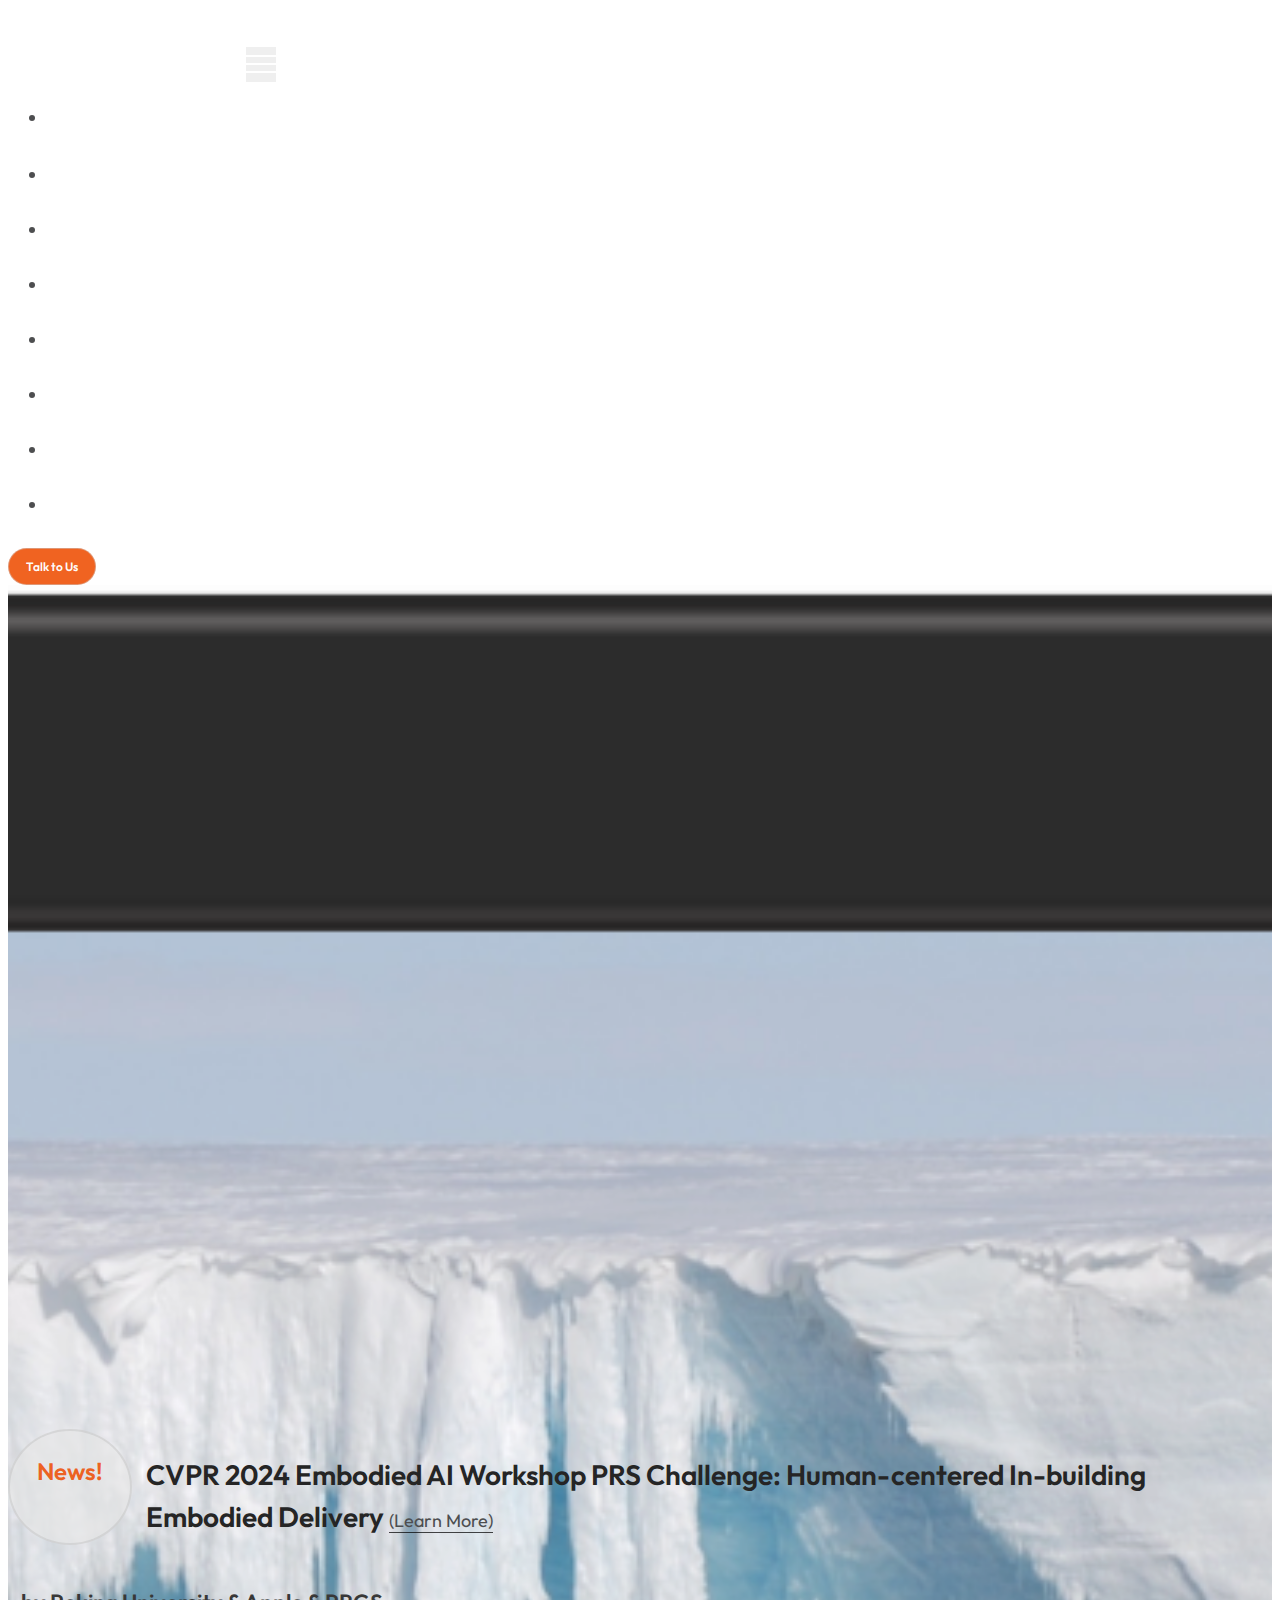
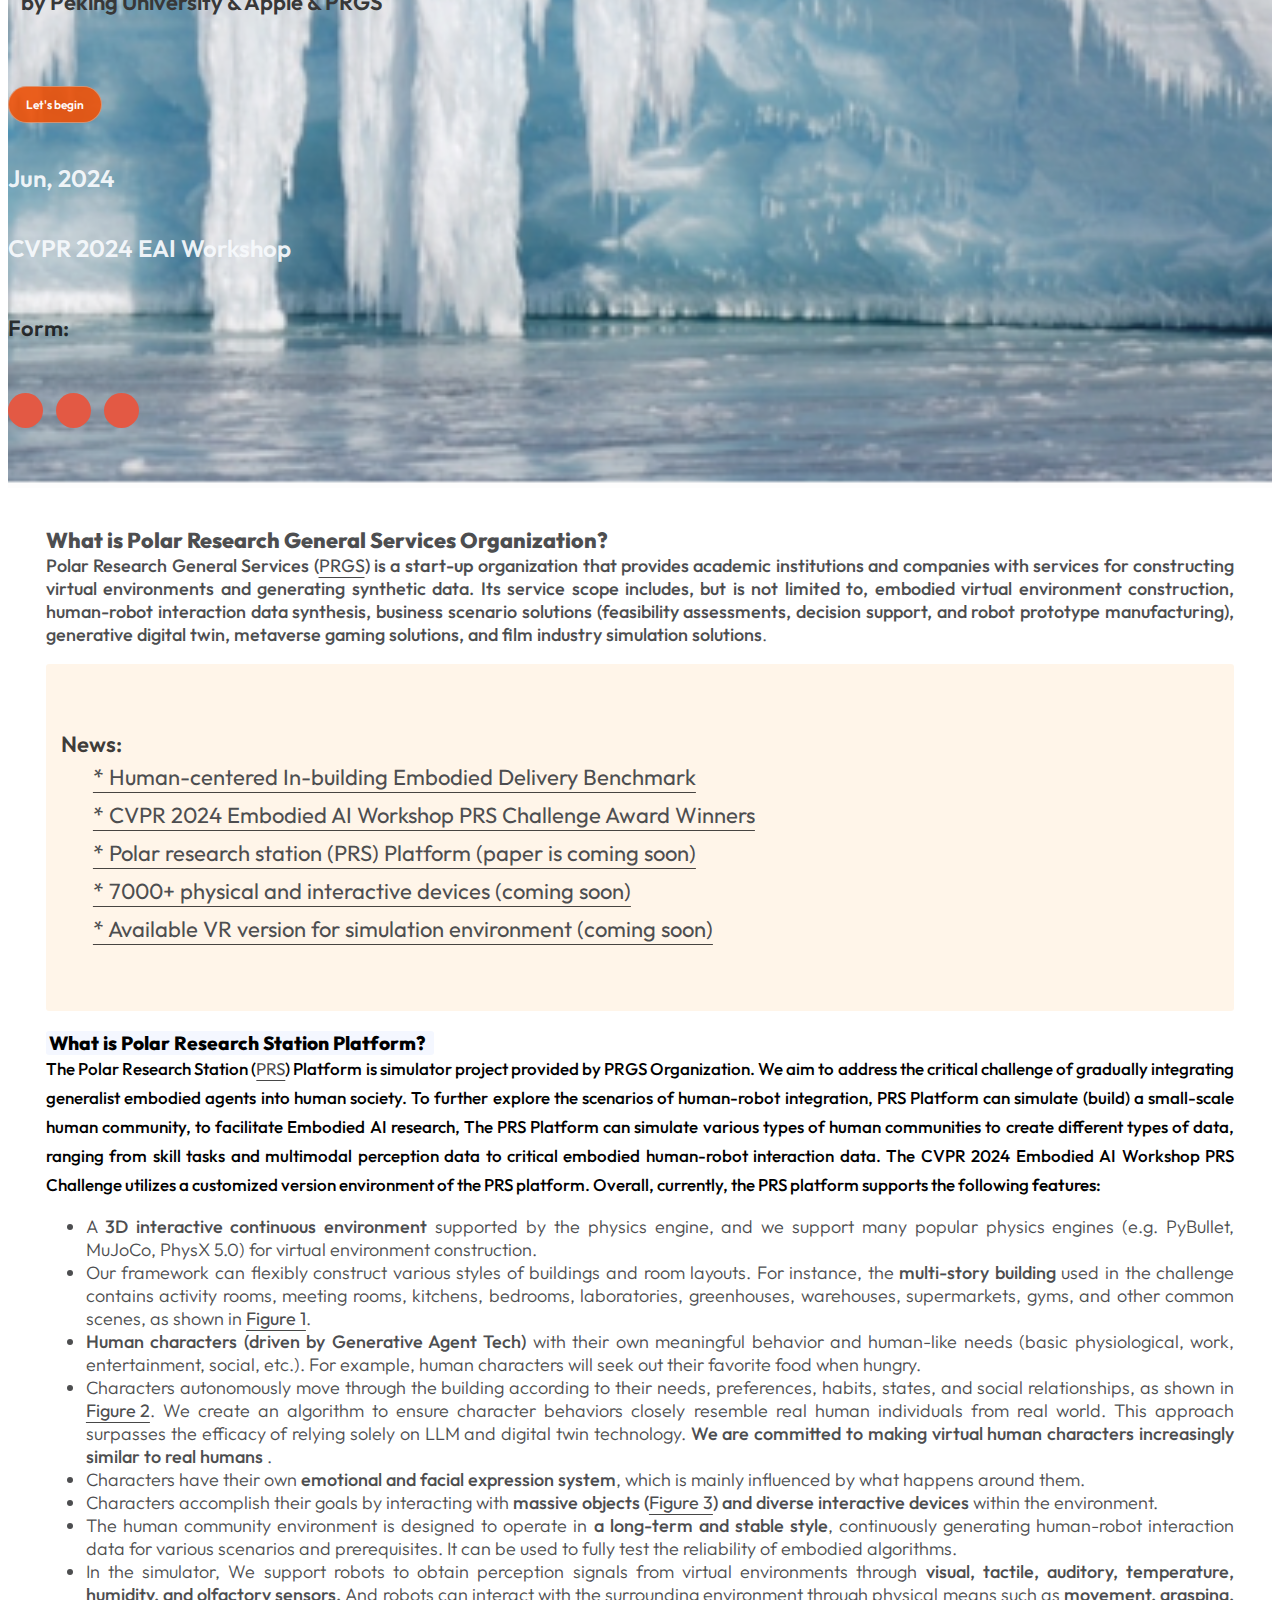
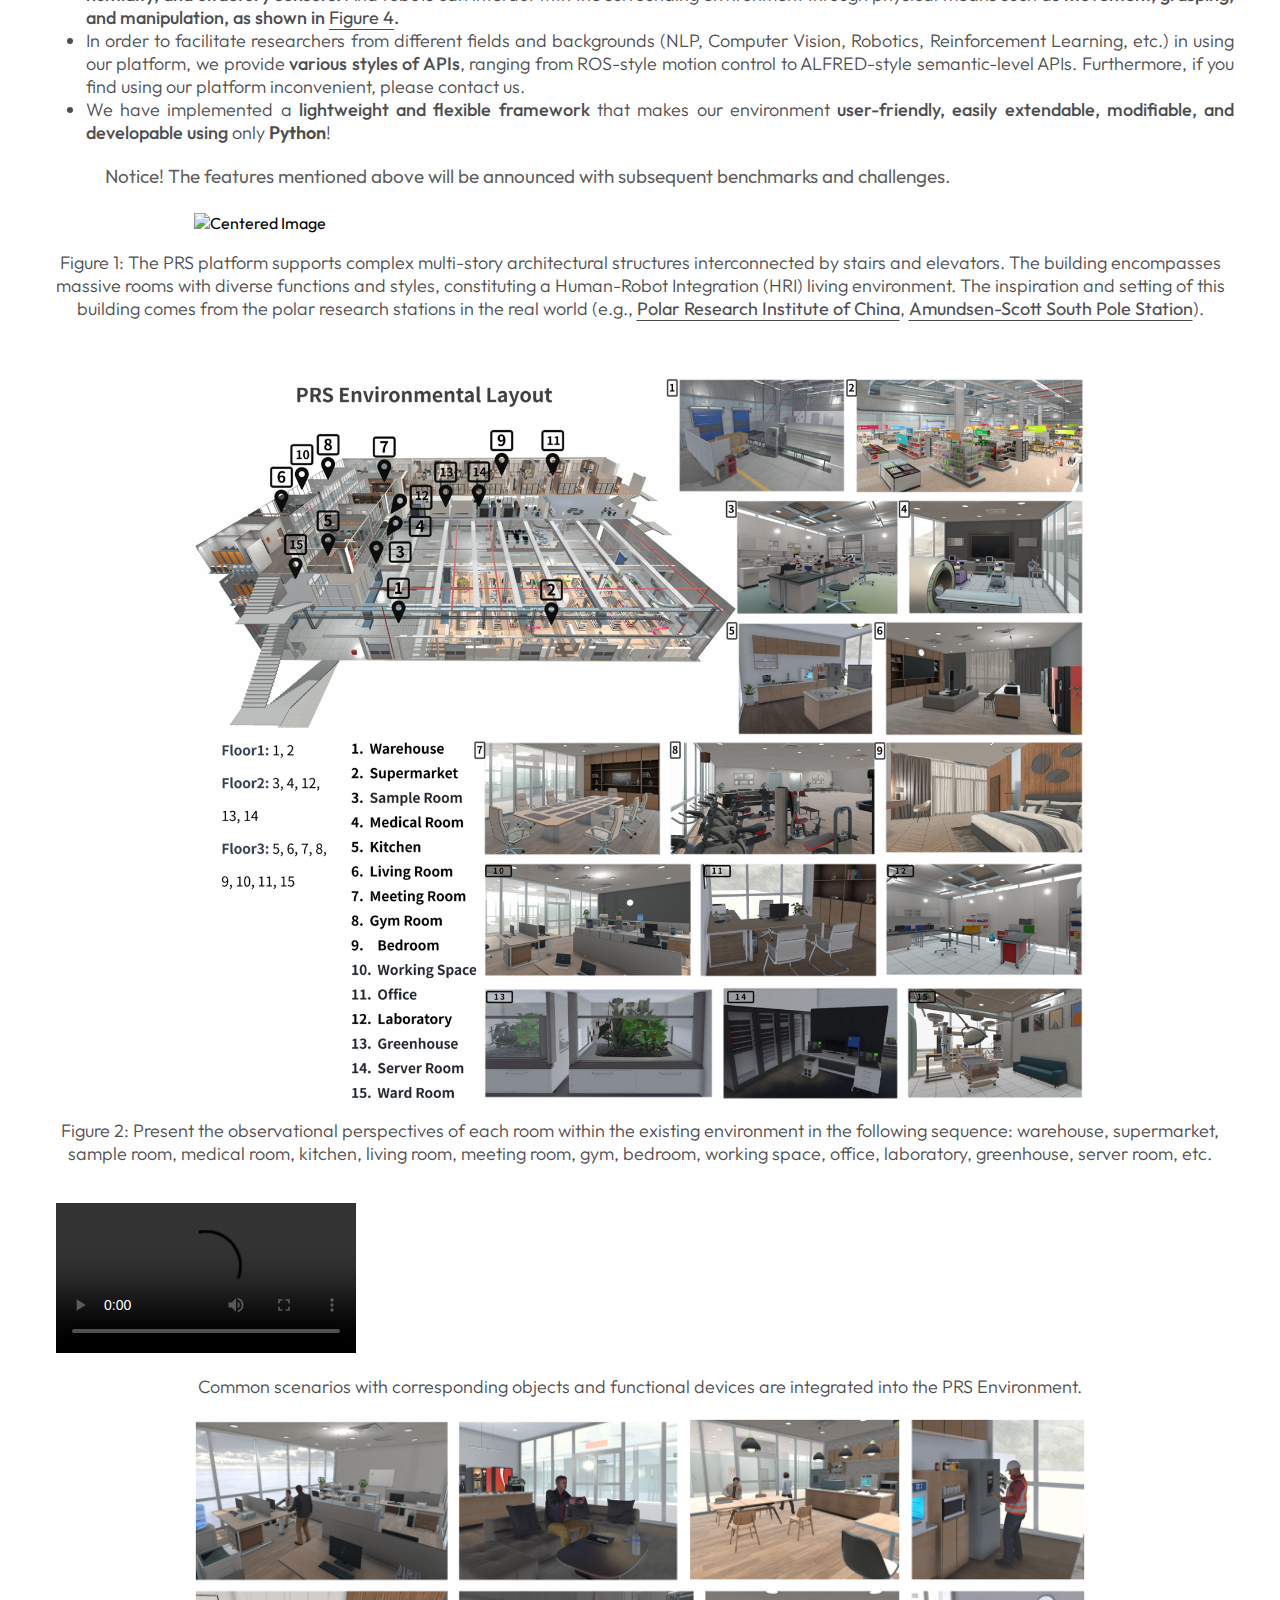
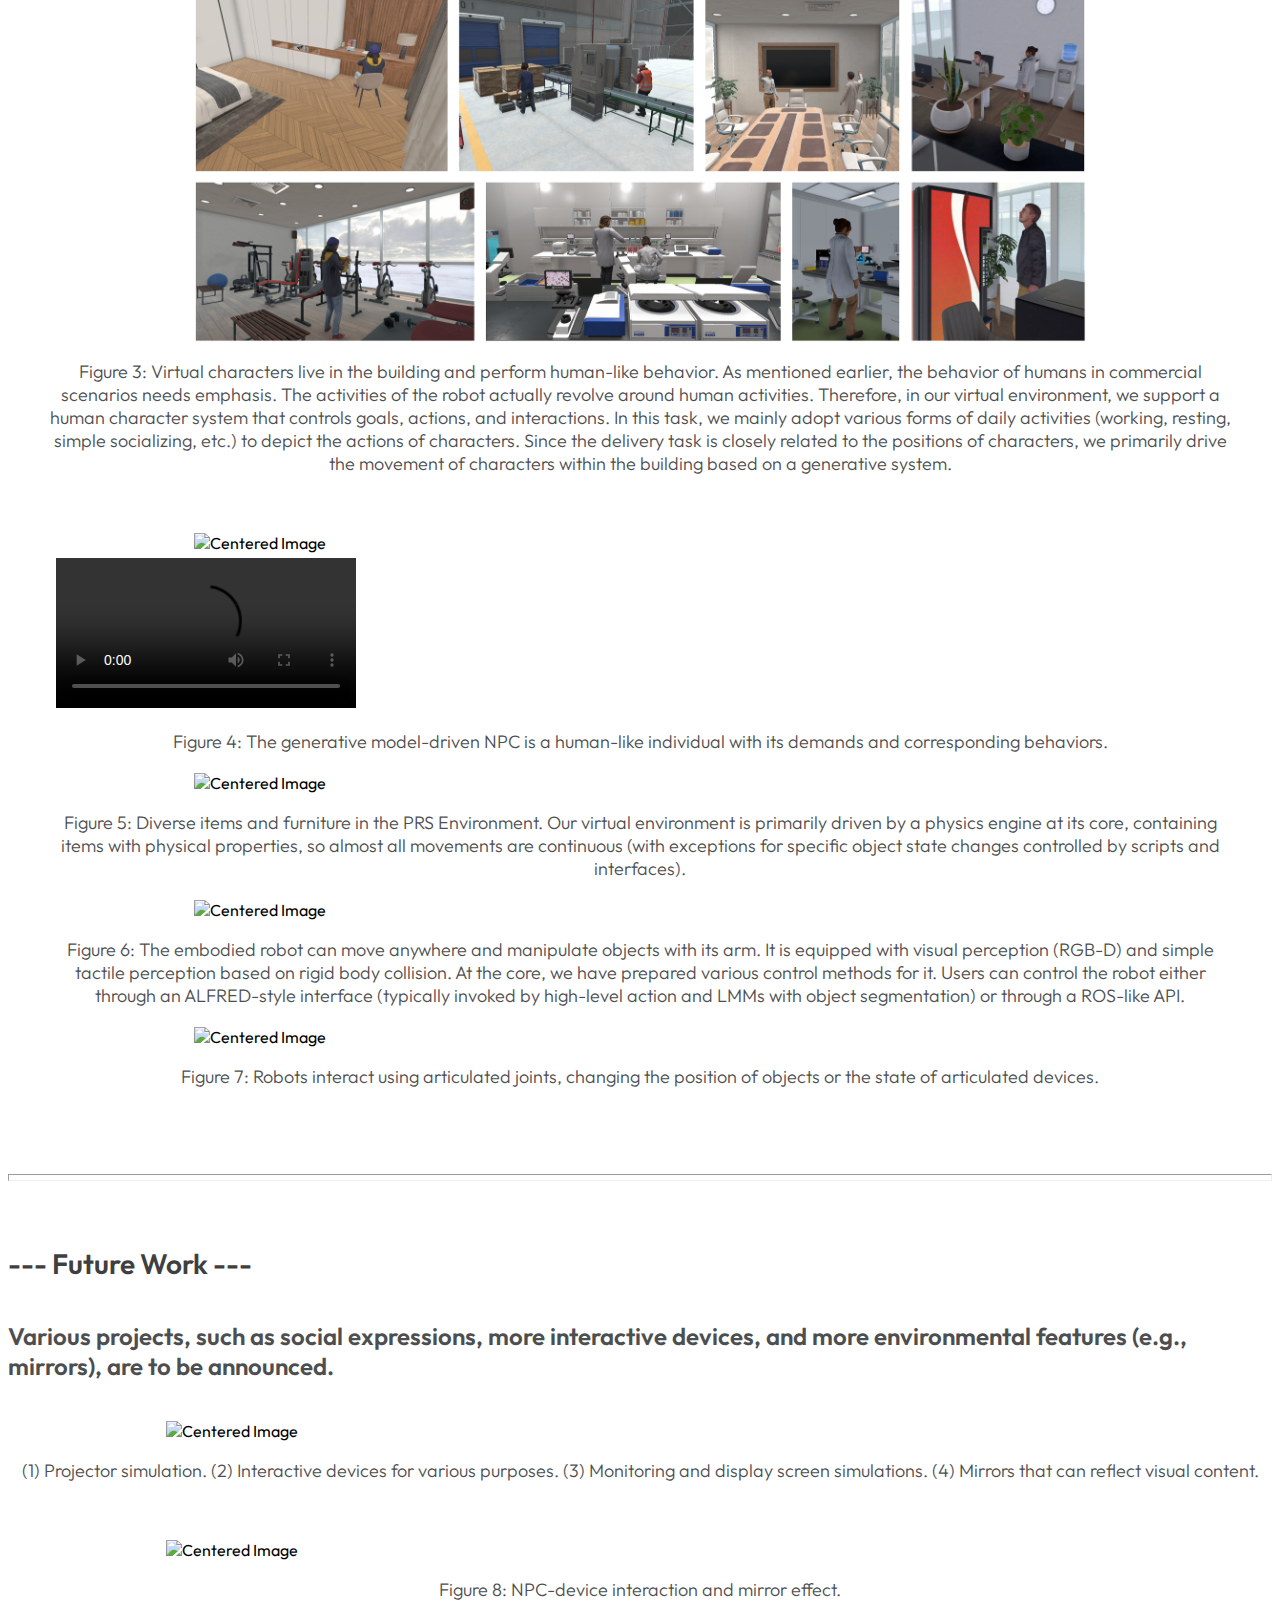
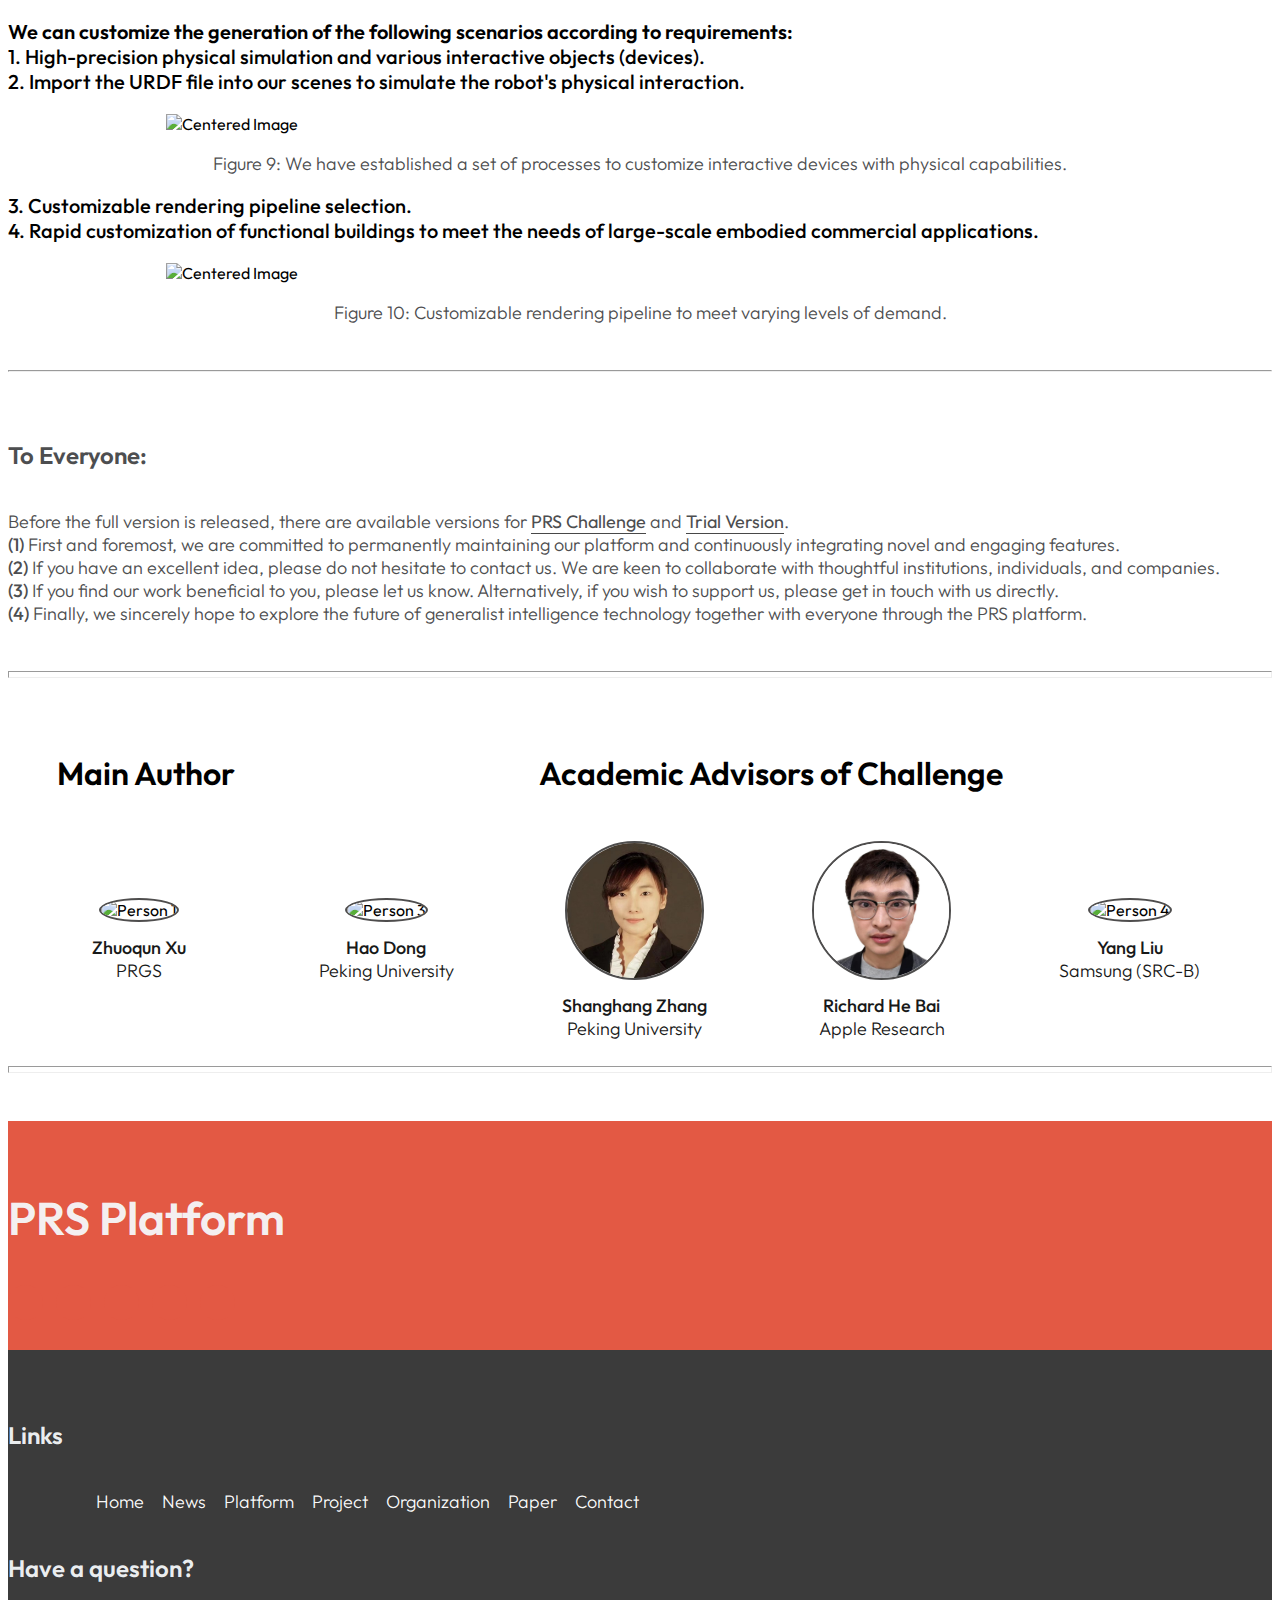
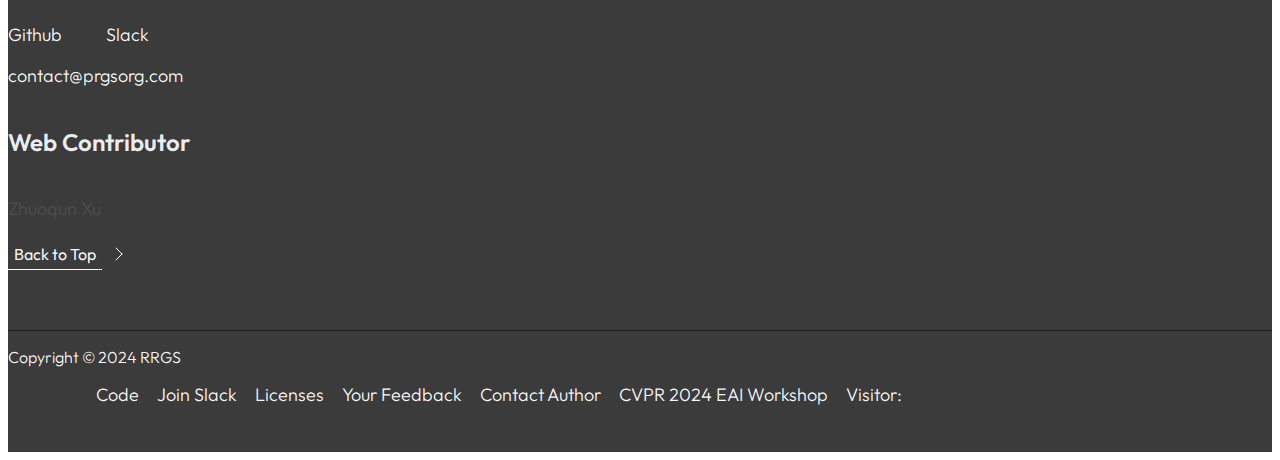
==== commit c8bd0192: "Update index.html" ====
--- a/index.html
+++ b/index.html
@@ -422,32 +422,32 @@
                                 News: <a href="challenge.html" class="url-text"> Human-centered In-building Embodied Delivery Benchmark </a>
                             </h6> -->
                             <br>
-                            <img src="images/scenario/reality.png" class="show-img" alt="Centered Image" id="fig">
-                            <p style=" text-align: center;"> The PRS platform supports complex multi-story architectural structures interconnected by stairs and elevators. The building encompasses massive rooms with diverse functions and styles, constituting a Human-Robot Integration (HRI) living environment. The inspiration and environment setting for this building comes from the polar research stations in the real world (e.g., <a href="https://www.pric.org.cn/index.php?c=category&id=127" class="url-text">Polar Research Institute of China</a>, <a href="https://www.nsf.gov/geo/opp/support/southp.jsp" class="url-text"> Amundsen-Scott South Pole Station</a>).</p>
+                            <img src="images/scenario/reality.png" class="show-img" alt="Centered Image" id="fig1">
+                            <p style=" text-align: center;">Figure 1: The PRS platform supports complex multi-story architectural structures interconnected by stairs and elevators. The building encompasses massive rooms with diverse functions and styles, constituting a Human-Robot Integration (HRI) living environment. The inspiration and setting of this building comes from the polar research stations in the real world (e.g., <a href="https://www.pric.org.cn/index.php?c=category&id=127" class="url-text">Polar Research Institute of China</a>, <a href="https://www.nsf.gov/geo/opp/support/southp.jsp" class="url-text"> Amundsen-Scott South Pole Station</a>).</p>
                             <br>
                             <!-- <img src="images/scenario/scene2.png" class="center-img" alt="Centered Image"> -->
                             <!-- style="width: 100%; max-width: 100%; margin-top: 20px;margin-bottom: 15px;" -->
-                            <img src="images/scenario/scene4.png" class="show-img" alt="Centered Image" id="fig1" >
-                            <p style=" text-align: center;"> Figure 1:  Present the observational perspectives of each room within the existing environment in the following sequence: warehouse, supermarket, sample room, medical room, kitchen, living room, meeting room, gym, bedroom, working space, office, laboratory, greenhouse, server room, etc.</p>
+                            <img src="images/scenario/scene4.png" class="show-img" alt="Centered Image" id="fig2" >
+                            <p style=" text-align: center;"> Figure 2:  Present the observational perspectives of each room within the existing environment in the following sequence: warehouse, supermarket, sample room, medical room, kitchen, living room, meeting room, gym, bedroom, working space, office, laboratory, greenhouse, server room, etc.</p>
                             <br>
                             <!-- <img src="images/gif/building.gif" class="show-img" alt="Centered Image" id="fig">
                             <p style=" text-align: center;"> Figure 2: The multi-level, interconnected building offers extensive space for activities and coherent semantic information. We strongly emphasise describing "spaces with height," which significantly increases the spatial efficiency with which we portrays complex scenes.</p> -->
                             
                             <!-- <img src="images/gif/scenes.gif" class="show-img" alt="Centered Image" id="fig"> -->
-                            <div class="video-wrapper">
+                            <div class="video-wrapper" id="video1">
                                 <video class="video3" controls>
                                   <source src="images/video/scenes.mp4" type="video/mp4">
                                   Your browser does not support the video tag.
                                 </video>
                               </div>
-                            <p style=" text-align: center;"> Figure 3: Common scenarios with corresponding objects and functional devices are integrated into the PRS Environment.</p>
+                            <p style=" text-align: center;"> Common scenarios with corresponding objects and functional devices are integrated into the PRS Environment.</p>
                 
                             <!-- <img src="images/scenario/npc1.png" class="center-img" alt="Centered Image" id="fig2"> -->
-                            <img src="images/scenario/scene3.png" class="show-img" alt="Centered Image">
-                            <p style=" text-align: center;"> Figure 4: Virtual characters live in the building and perform human-like behavior. As mentioned earlier, the behavior of humans in commercial scenarios needs emphasis. The activities of the robot actually revolve around human activities. Therefore, in our virtual environment, we support a human character system that controls goals, actions, and interactions. In this task, we mainly adopt various forms of daily activities (working, resting, simple socializing, etc.) to depict the actions of characters. Since the delivery task is closely related to the positions of characters, we primarily drive the movement of characters within the building based on a generative system.</p>
+                            <img src="images/scenario/scene3.png" class="show-img" alt="Centered Image" id="fig3">
+                            <p style=" text-align: center;"> Figure 3: Virtual characters live in the building and perform human-like behavior. As mentioned earlier, the behavior of humans in commercial scenarios needs emphasis. The activities of the robot actually revolve around human activities. Therefore, in our virtual environment, we support a human character system that controls goals, actions, and interactions. In this task, we mainly adopt various forms of daily activities (working, resting, simple socializing, etc.) to depict the actions of characters. Since the delivery task is closely related to the positions of characters, we primarily drive the movement of characters within the building based on a generative system.</p>
                             <br>
                             <!-- <img src="images/scenario/npc1.png" class="show-img" alt="Centered Image" id="fig"> -->
-                            <img src="images/scenario/npc2.png" class="show-img" alt="Centered Image" id="fig">
+                            <img src="images/scenario/npc2.png" class="show-img" alt="Centered Image" id="fig_npc">
                             <div class="video-wrapper">
                                 <video class="video3" controls>
                                   <source src="images/video/npcs.mp4" type="video/mp4">
@@ -455,15 +455,15 @@
                                 </video>
                               </div>
                             <!-- <img src="images/gif/npcs.gif" class="show-img" alt="Centered Image" id="fig"> -->
-                            <p style=" text-align: center;"> Figure 5: The generative model-driven NPC is a human-like individual with its demands and corresponding behaviors.</p>
+                            <p style=" text-align: center;"> Figure 4: The generative model-driven NPC is a human-like individual with its demands and corresponding behaviors.</p>
                 
 
-                            <img src="images/scenario/items.png" class="show-img" alt="Centered Image" id="fig3">
-                            <p style=" text-align: center;"> Figure 6: Diverse items and furniture in the PRS Environment.  Our virtual environment is primarily driven by a physics engine at its core, containing items with physical properties, so almost all movements are continuous (with exceptions for specific object state changes controlled by scripts and interfaces).</p>
-                            <img src="images/scenario/task_example.png" class="show-img" alt="Centered Image" id="fig4">
-                            <p style=" text-align: center;"> Figure 7: The embodied robot can move anywhere and manipulate objects with its arm. It is equipped with visual perception (RGB-D) and simple tactile perception based on rigid body collision. At the core, we have prepared various control methods for it. Users can control the robot either through an ALFRED-style interface (typically invoked by high-level action and LMMs with object segmentation) or through a ROS-like API.</p>
-                            <img src="images/gif/mani.gif" class="show-img" alt="Centered Image" id="fig">
-                            <p style=" text-align: center;"> Figure 8: Robots interact using articulated joints, changing the position of objects or the state of articulated devices.</p>
+                            <img src="images/scenario/items.png" class="show-img" alt="Centered Image" id="fig5">
+                            <p style=" text-align: center;"> Figure 5: Diverse items and furniture in the PRS Environment.  Our virtual environment is primarily driven by a physics engine at its core, containing items with physical properties, so almost all movements are continuous (with exceptions for specific object state changes controlled by scripts and interfaces).</p>
+                            <img src="images/scenario/task_example.png" class="show-img" alt="Centered Image" id="fig6">
+                            <p style=" text-align: center;"> Figure 6: The embodied robot can move anywhere and manipulate objects with its arm. It is equipped with visual perception (RGB-D) and simple tactile perception based on rigid body collision. At the core, we have prepared various control methods for it. Users can control the robot either through an ALFRED-style interface (typically invoked by high-level action and LMMs with object segmentation) or through a ROS-like API.</p>
+                            <img src="images/gif/mani.gif" class="show-img" alt="Centered Image" id="fig7">
+                            <p style=" text-align: center;"> Figure 7: Robots interact using articulated joints, changing the position of objects or the state of articulated devices.</p>
                 
 
                             <!-- <img src="images/scenario/scene5.png" class="show-img" alt="Centered Image"> -->
@@ -577,8 +577,9 @@
 
                 <!-- <img src="images/scenario/plane.png" class="show-img" alt="Centered Image" id="fig">
                 <h6 style="text-align: center;"> Figure : Building plans.</h6> -->
-                <img src="images/scenario/scene2.png" class="show-img" alt="Centered Image" id="fig">
+                <!-- <img src="images/scenario/scene2.png" class="show-img" alt="Centered Image" id="fig">
                 <p style=" text-align: center;"> Figure 9: We present a multi-story polar research station building. Virtual environments typically need to meet the task requirements. Clearly, to depict corresponding commercial scenarios, existing environments are still constrained by factors such as the richness of the scene, the complexity of space, character portrayal, continuous environmental state systems, long-term operation, and the setup of items and robots. Consequently, we have crafted a brand-new virtual environment, the PRS Environment, which is specifically tailored to facilitate the various generalist agent and robotic tasks.</p>
+             -->
             </div>
             </section>
             <br>
@@ -589,7 +590,7 @@
         <h4>--- Future Work ---</h4>
         <h5>Various projects, such as social expressions, more interactive devices, and more environmental features (e.g., mirrors), are to be announced.</h5>
         
-        <img src="images/scenario/features.png" class="show-img" alt="Centered Image">
+        <img src="images/scenario/features.png" class="show-img" alt="Centered Image" id="fig_feature">
             <p style=" text-align: center;">(1) Projector simulation. (2) Interactive devices for various purposes. 
                 (3) Monitoring and display screen simulations. (4) Mirrors that can reflect visual content.</p>
         <!-- <img src="images/scenario/mirror.png" class="center-img" alt="Centered Image">
@@ -633,8 +634,8 @@
             </video>
           </div> -->
           <br>
-          <img src="images/gif/npc_interaction.gif" class="show-img" alt="Centered Image" id="fig">
-            <p style=" text-align: center;"> Figure 10: NPC-device interaction and mirror effect.</p>
+          <img src="images/gif/npc_interaction.gif" class="show-img" alt="Centered Image" id="fig8">
+            <p style=" text-align: center;"> Figure 8: NPC-device interaction and mirror effect.</p>
         
             <span style="font-weight: 500; font-size: 20px;"><strong>
                 We can customize the generation of the following scenarios according to requirements:<br></strong>
@@ -645,14 +646,15 @@
 
             <!-- <img src="images/features/interactive_device.png" class="show-img" alt="Centered Image" id="fig"> -->
                 
-            <img src="images/scenario/device.png" class="show-img" alt="Centered Image" id="fig">
+            <img src="images/scenario/device.png" class="show-img" alt="Centered Image" id="fig9">
+            <p style=" text-align: center;"> Figure 9: We have established a set of processes to customize interactive devices with physical capabilities.</p>
             <!-- <p style=" text-align: center;"> Figure 11: Mirror effect.</p> -->
         
             <span style="font-weight: 500; font-size: 20px;">
                 3. Customizable rendering pipeline selection.<br>
                 4. Rapid customization of functional buildings to meet the needs of large-scale embodied commercial applications.</span>
-            <img src="images/features/render.png" class="show-img" alt="Centered Image" id="fig">
-            <p style=" text-align: center;"> Figure 11: Customizable rendering pipeline to meet varying levels of demand.</p>
+            <img src="images/features/render.png" class="show-img" alt="Centered Image" id="fig10">
+            <p style=" text-align: center;"> Figure 10: Customizable rendering pipeline to meet varying levels of demand.</p>
         </div>
     </section>
 
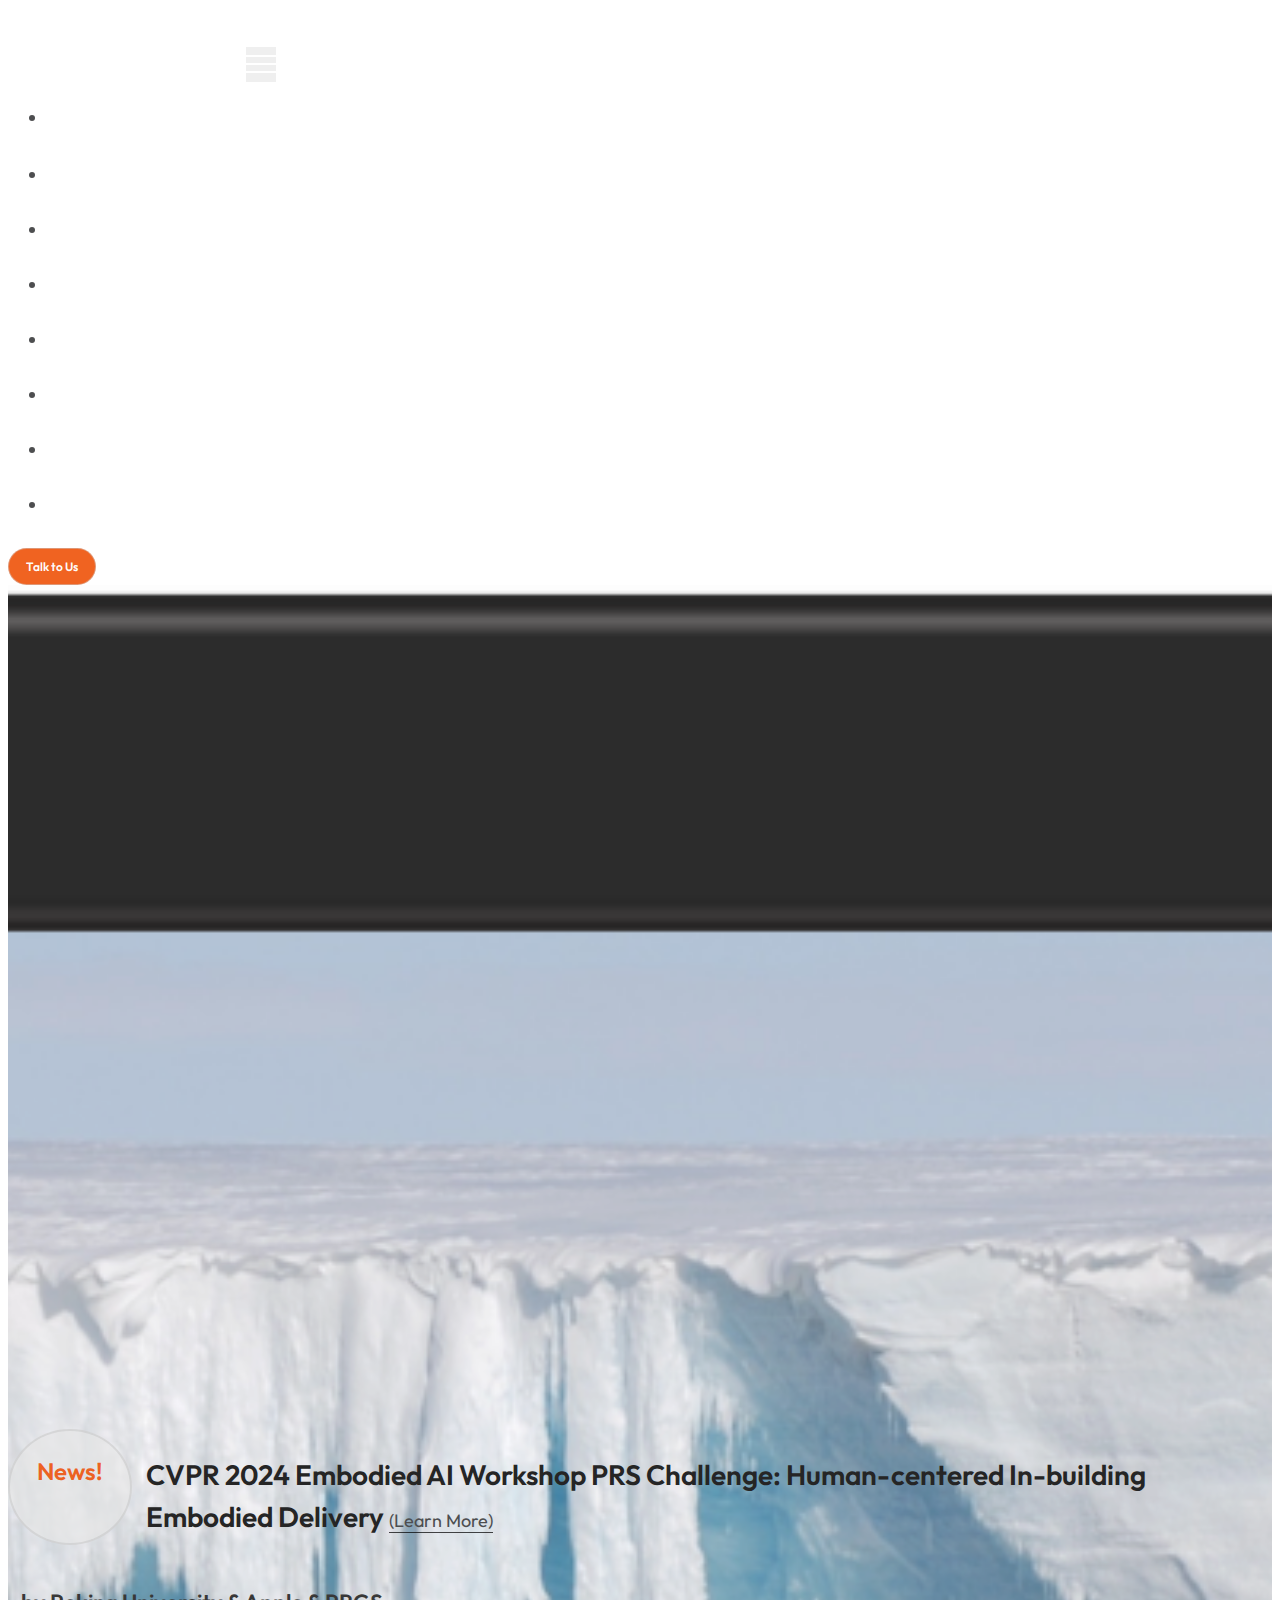
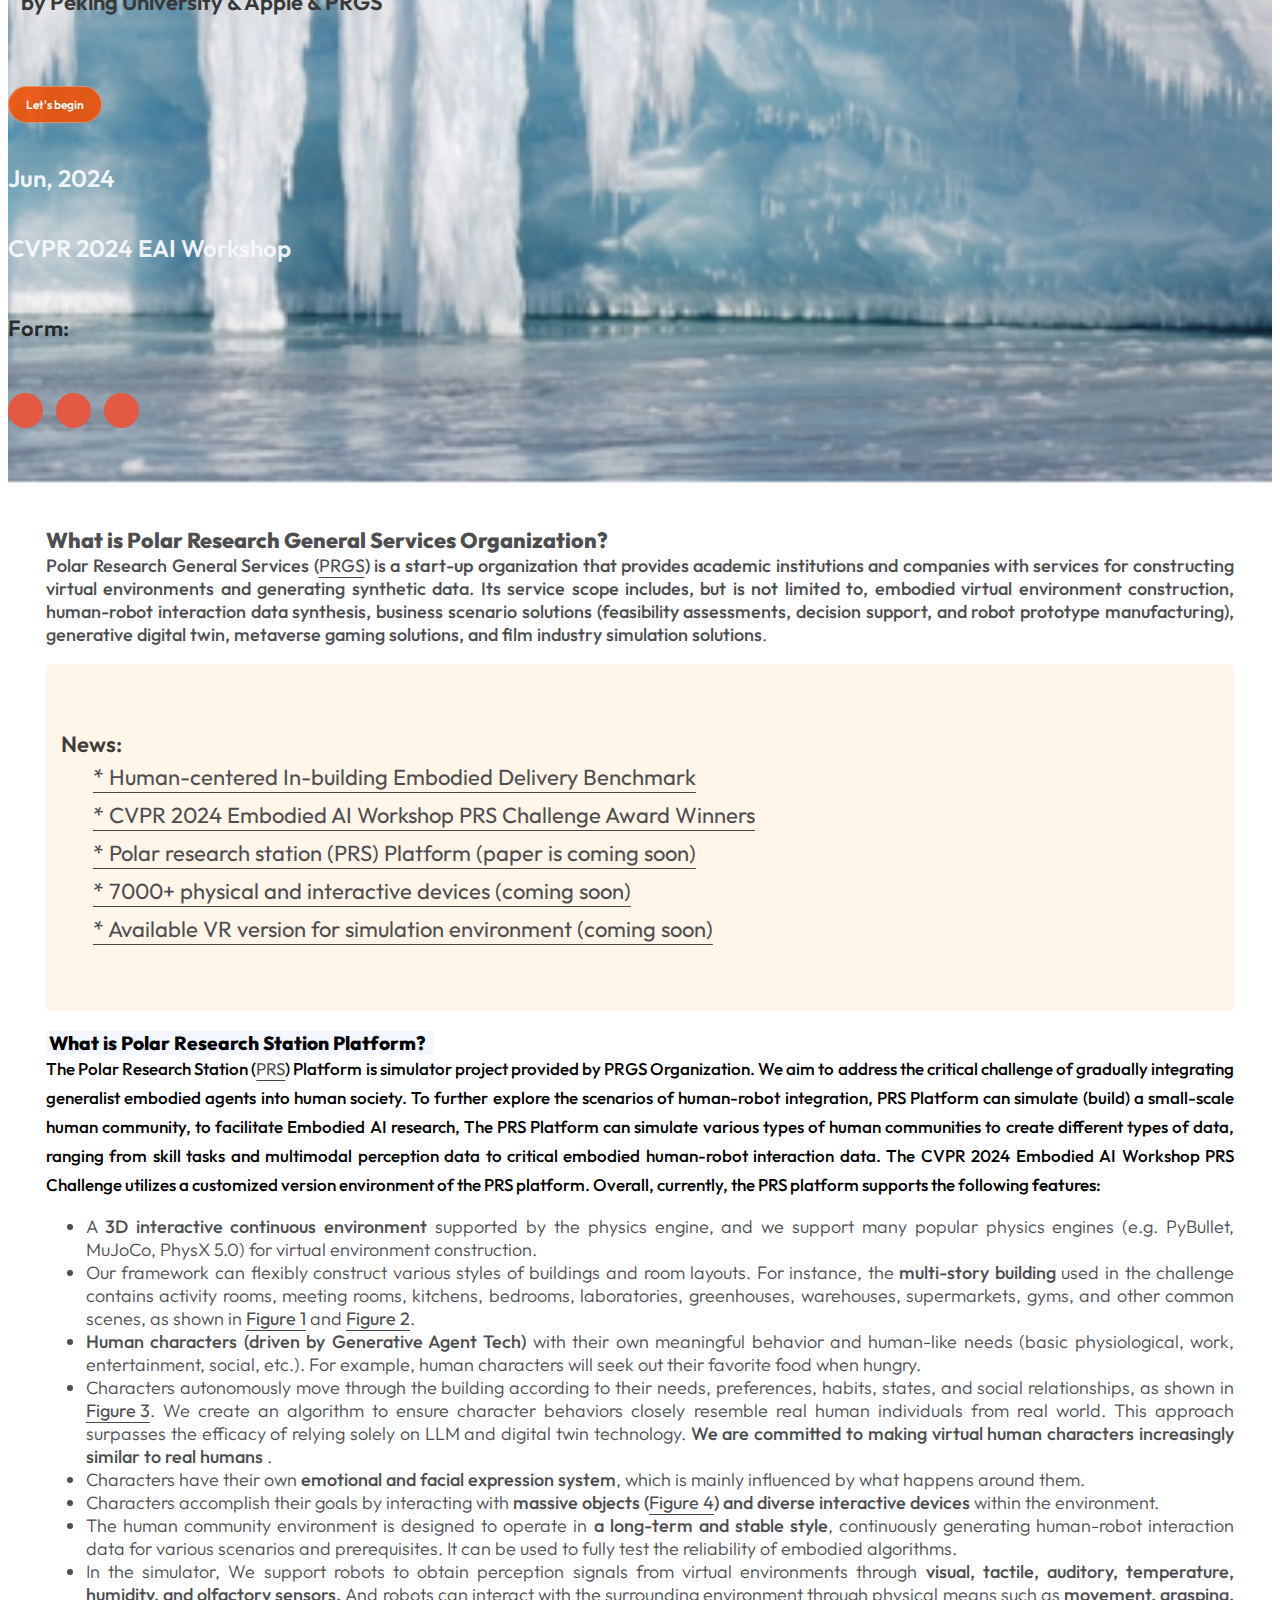
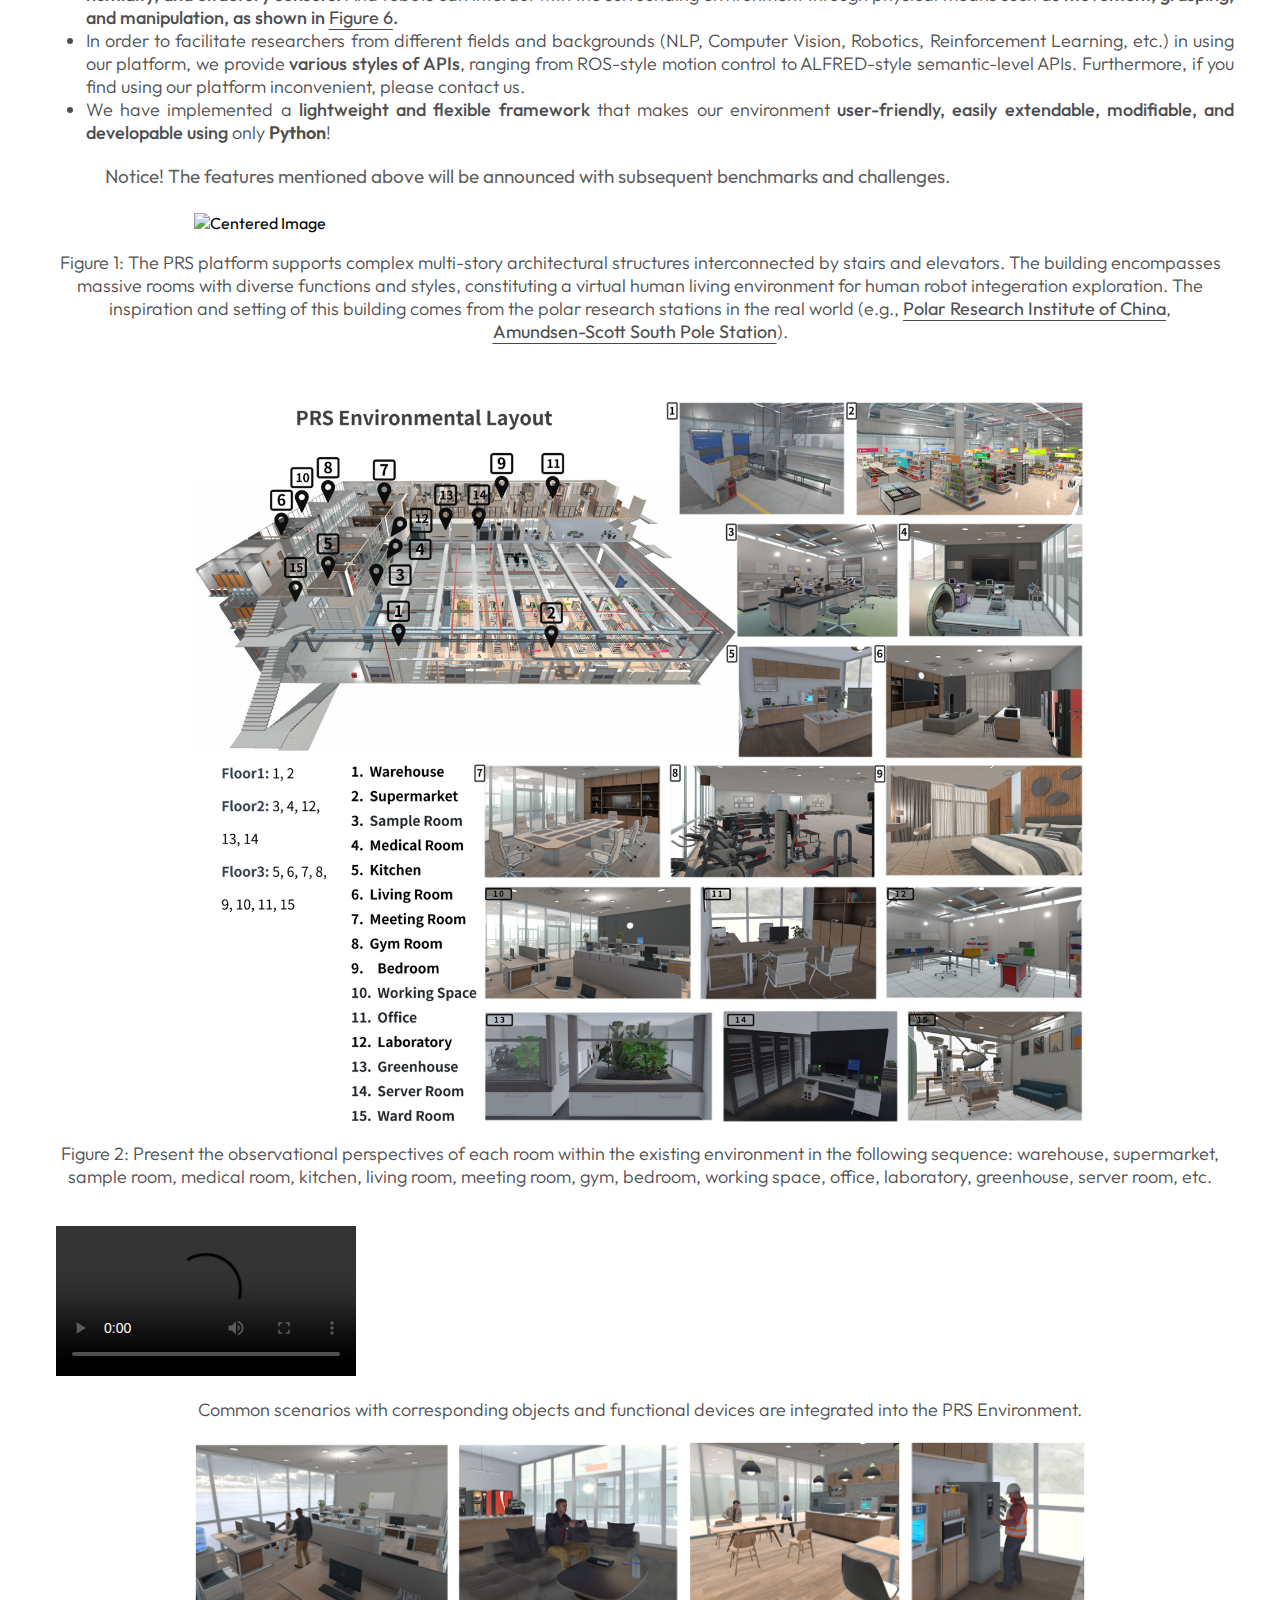
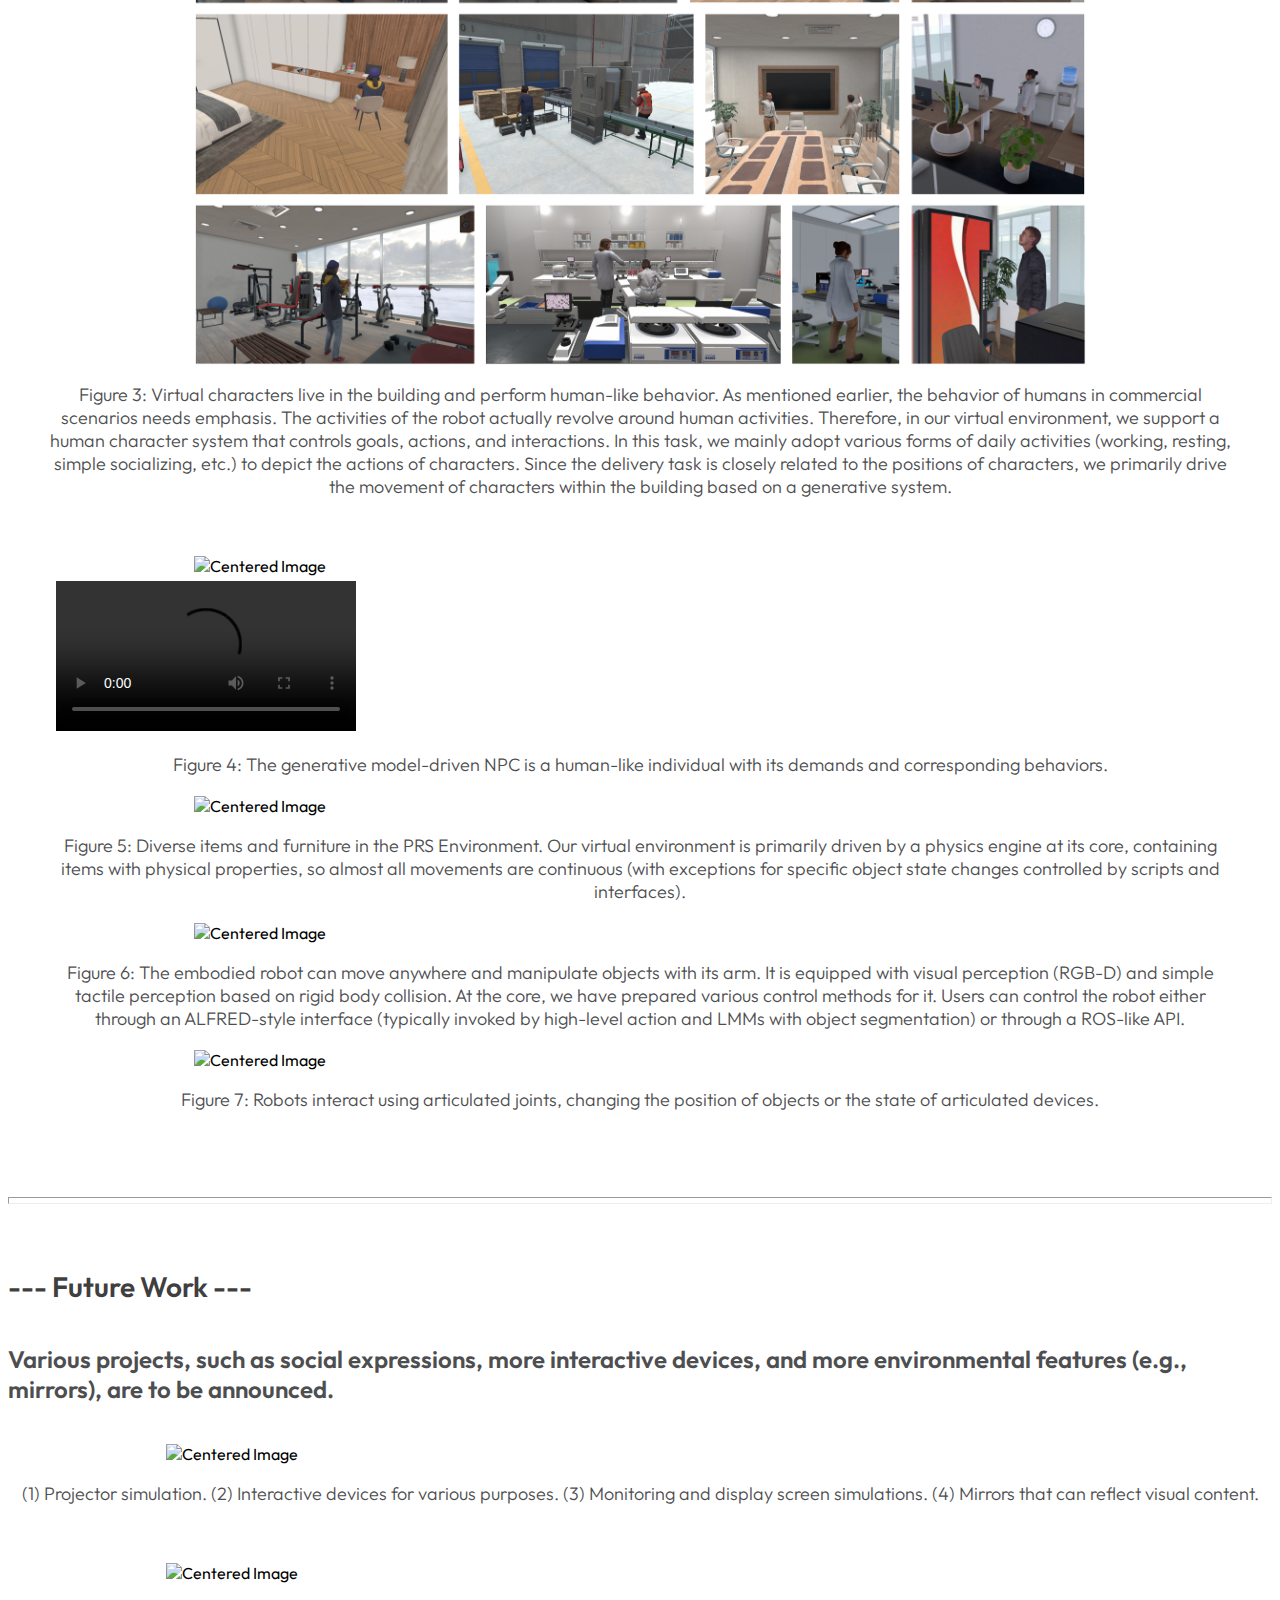
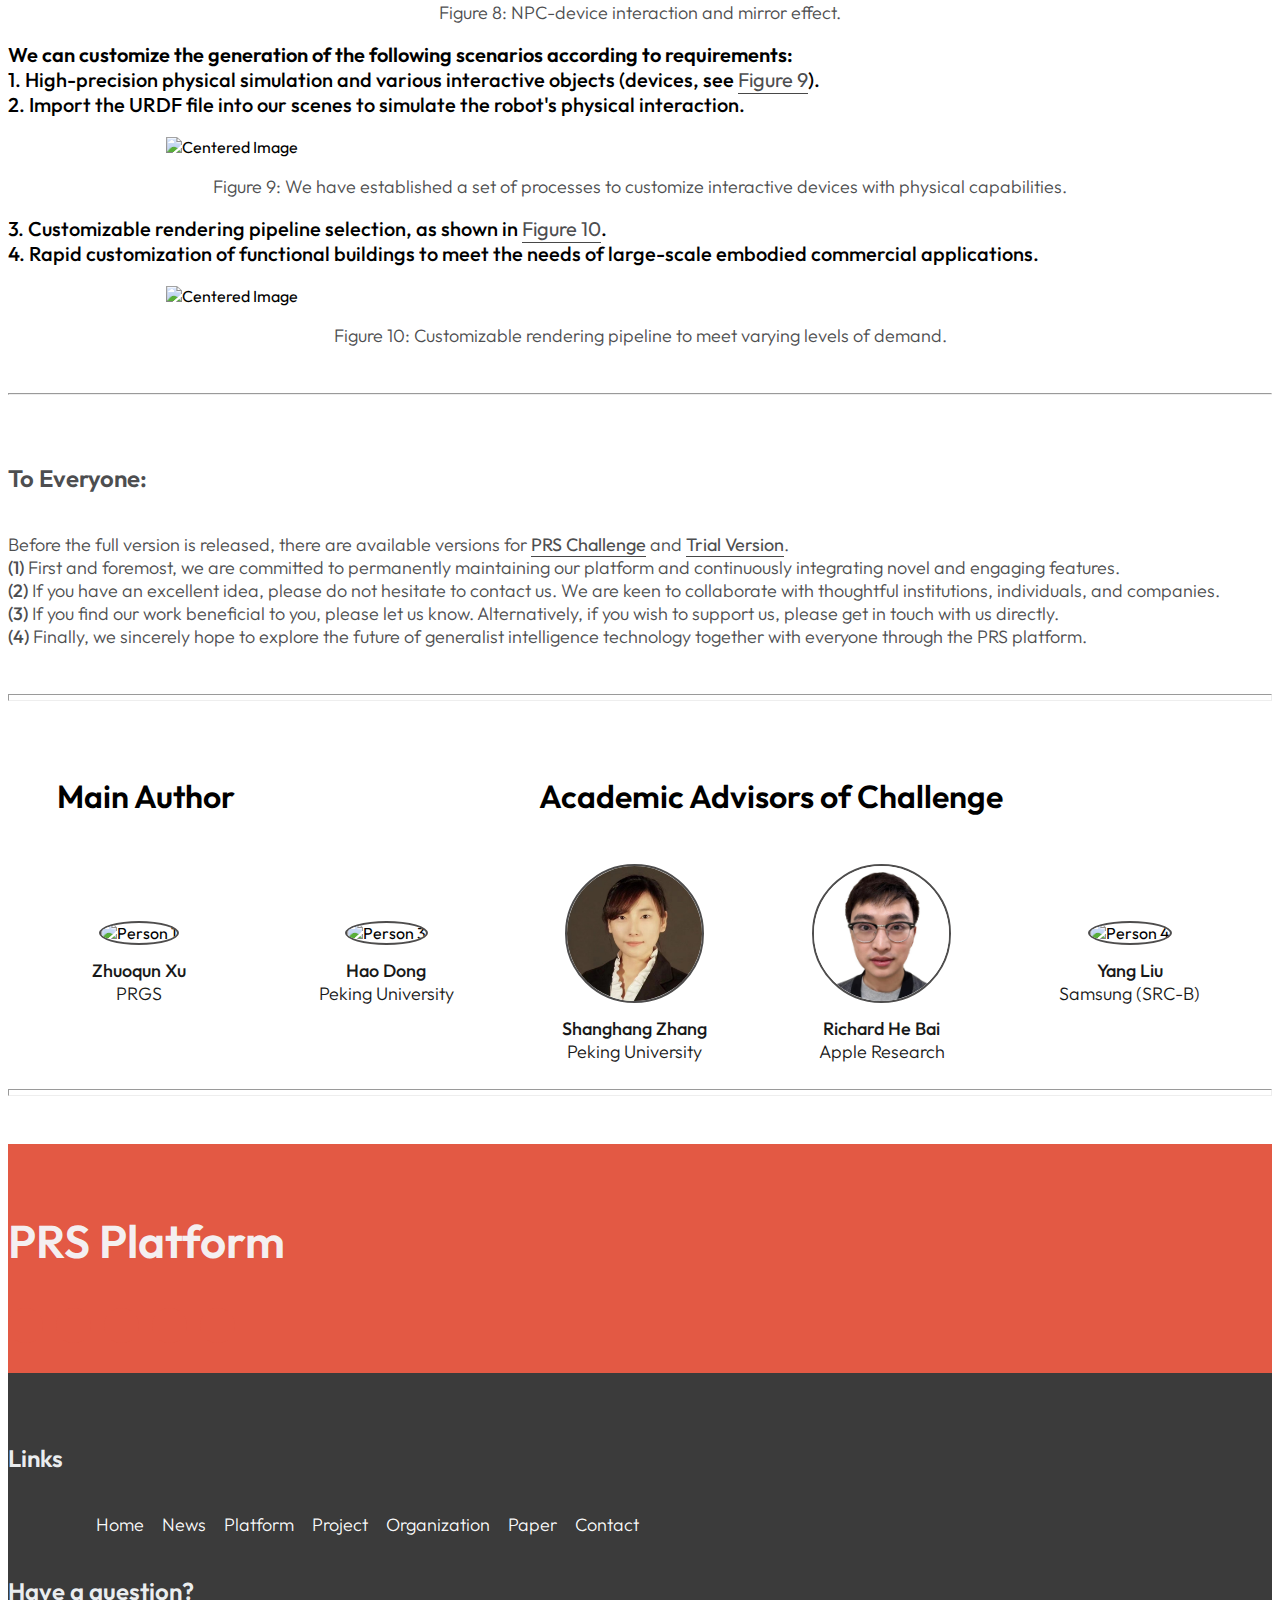
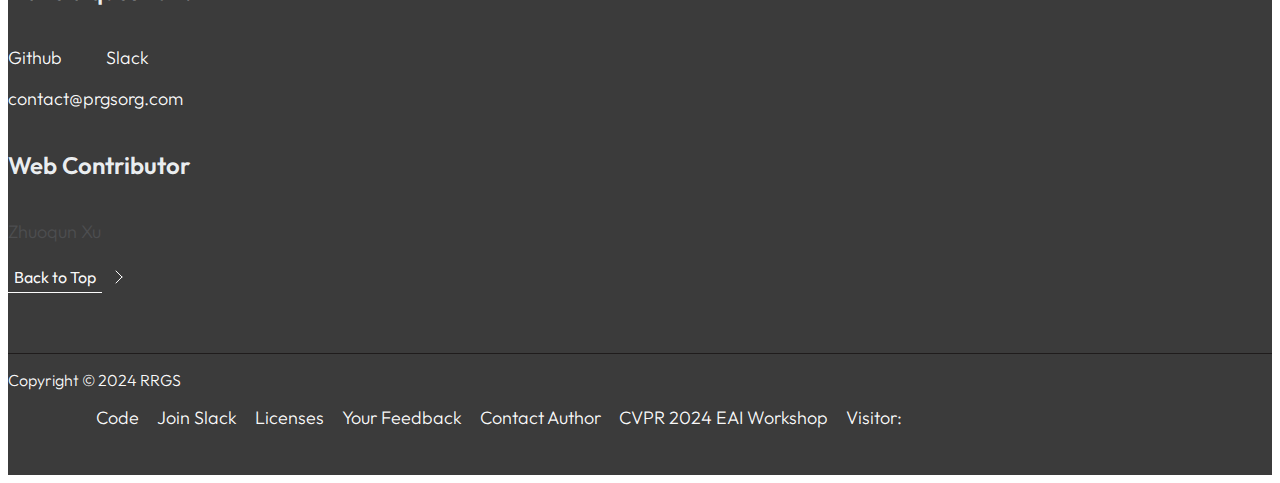
==== commit 59ceb1b7: "Update index.html" ====
--- a/index.html
+++ b/index.html
@@ -378,21 +378,21 @@
                         <div style="margin-top: 8px;">
                         <ul>                            <li> A <span style="font-weight: 500;">3D interactive continuous environment</span> supported by the physics engine, and we support many popular physics engines (e.g. PyBullet, MuJoCo, PhysX 5.0) for virtual environment construction. </li>
                             <li> Our framework can flexibly construct various styles of buildings and room layouts. For instance, the <span style="font-weight: 500;">multi-story building</span> used in the challenge contains 
-                                activity rooms, meeting rooms, kitchens, bedrooms, laboratories, greenhouses, warehouses, supermarkets, gyms, and other common scenes, as shown in <a href="#fig1" class="url-text"> Figure 1</a>. </li>
+                                activity rooms, meeting rooms, kitchens, bedrooms, laboratories, greenhouses, warehouses, supermarkets, gyms, and other common scenes, as shown in <a href="#fig1" class="url-text"> Figure 1</a> and <a href="#fig2" class="url-text"> Figure 2</a>. </li>
                             <li> <span style="font-weight: 500;">Human characters (driven by Generative Agent Tech)</span> with their own meaningful behavior and human-like needs (basic physiological, work, entertainment, social, etc.). 
                                 For example, human characters will seek out their favorite food when hungry. </li>
-                            <li> Characters autonomously move through the building according to their needs, preferences, habits, states, and social relationships, as shown in <a href="#fig2" class="url-text"> Figure 2</a>. 
+                            <li> Characters autonomously move through the building according to their needs, preferences, habits, states, and social relationships, as shown in <a href="#fig3" class="url-text"> Figure 3</a>. 
                                 We create an algorithm to ensure character behaviors closely resemble real human individuals from real world. This approach surpasses the efficacy of relying solely on LLM and digital twin technology. <span style="font-weight: 500;">We are committed to making virtual human characters increasingly similar to real humans </span>.
                                 <!-- We have developed an LLM-based system to generate reasonable behavior for these characters, 
                                 ensuring that their behavior resembles <span style="font-weight: 500;">complex and unpredictable behaviors</span> in the real world, rather than simply fixed patterns. </li> -->
                                 <!-- 我们采用了一种新颖的算法和评价机制来确保他们的行为与我们在真实社会场景中采样的真人对象的行为高度相似.这将极大地优于纯粹的采用大模型的方案，同时这将极大地有助于数字孪生的效果。我们致力于让虚拟环境中的人类角色越来越与真人接近。 -->
                             <!-- 5 ~ 10 -->
                             <li> Characters have their own <span style="font-weight: 500;">emotional and facial expression system</span>, which is mainly influenced by what happens around them. </li>
-                            <li> Characters accomplish their goals by interacting with <span style="font-weight: 500;">massive objects (<a href="#fig3" class="url-text"> Figure 3</a>) and diverse interactive devices</span> within the environment.</li>
+                            <li> Characters accomplish their goals by interacting with <span style="font-weight: 500;">massive objects (<a href="#fig4" class="url-text"> Figure 4</a>) and diverse interactive devices</span> within the environment.</li>
                             <!-- 机器人和人类角色都可以交互的 -->
                             <li> The human community environment is designed to operate in <span style="font-weight: 500;">a long-term and stable style</span>, continuously generating human-robot interaction data for various scenarios and prerequisites. It can be used to fully test the reliability of embodied algorithms. </li>
                             <li> In the simulator, We support robots to obtain perception signals from virtual environments through <span style="font-weight: 500;">visual, tactile, auditory, temperature, humidity, and olfactory sensors. </span> 
-                                And robots can interact with the surrounding environment through physical means such as <span style="font-weight: 500;">movement, grasping, and manipulation, as shown in <a href="#fig4" class="url-text"> Figure 4</a>.</span></li>
+                                And robots can interact with the surrounding environment through physical means such as <span style="font-weight: 500;">movement, grasping, and manipulation, as shown in <a href="#fig6" class="url-text"> Figure 6</a>.</span></li>
                             <li> In order to facilitate researchers from different fields and backgrounds (NLP, Computer Vision, Robotics, Reinforcement Learning, etc.) in using our platform, we provide <span style="font-weight: 500;">various styles of APIs</span>, 
                                 ranging from ROS-style motion control to ALFRED-style semantic-level APIs. Furthermore, if you find using our platform inconvenient, please contact us.</span>  </li>
                             <li> We have implemented a <span style="font-weight: 500;">lightweight and flexible framework</span> that makes our environment <span style="font-weight: 500;">user-friendly, easily extendable, modifiable, and developable using</span> only <strong>Python</strong>! </li>
@@ -423,7 +423,7 @@
                             </h6> -->
                             <br>
                             <img src="images/scenario/reality.png" class="show-img" alt="Centered Image" id="fig1">
-                            <p style=" text-align: center;">Figure 1: The PRS platform supports complex multi-story architectural structures interconnected by stairs and elevators. The building encompasses massive rooms with diverse functions and styles, constituting a Human-Robot Integration (HRI) living environment. The inspiration and setting of this building comes from the polar research stations in the real world (e.g., <a href="https://www.pric.org.cn/index.php?c=category&id=127" class="url-text">Polar Research Institute of China</a>, <a href="https://www.nsf.gov/geo/opp/support/southp.jsp" class="url-text"> Amundsen-Scott South Pole Station</a>).</p>
+                            <p style=" text-align: center;">Figure 1: The PRS platform supports complex multi-story architectural structures interconnected by stairs and elevators. The building encompasses massive rooms with diverse functions and styles, constituting a virtual human living environment for human robot integeration exploration. The inspiration and setting of this building comes from the polar research stations in the real world (e.g., <a href="https://www.pric.org.cn/index.php?c=category&id=127" class="url-text">Polar Research Institute of China</a>, <a href="https://www.nsf.gov/geo/opp/support/southp.jsp" class="url-text"> Amundsen-Scott South Pole Station</a>).</p>
                             <br>
                             <!-- <img src="images/scenario/scene2.png" class="center-img" alt="Centered Image"> -->
                             <!-- style="width: 100%; max-width: 100%; margin-top: 20px;margin-bottom: 15px;" -->
@@ -639,7 +639,7 @@
         
             <span style="font-weight: 500; font-size: 20px;"><strong>
                 We can customize the generation of the following scenarios according to requirements:<br></strong>
-1. High-precision physical simulation and various interactive objects (devices).<br>
+1. High-precision physical simulation and various interactive objects (devices, see <a href="#fig9" class="url-text"> Figure 9</a>).<br>
 
 2. Import the URDF file into our scenes to simulate the robot's physical interaction.
 </span>
@@ -651,7 +651,7 @@
             <!-- <p style=" text-align: center;"> Figure 11: Mirror effect.</p> -->
         
             <span style="font-weight: 500; font-size: 20px;">
-                3. Customizable rendering pipeline selection.<br>
+                3. Customizable rendering pipeline selection, as shown in <a href="#fig10" class="url-text"> Figure 10</a>.<br>
                 4. Rapid customization of functional buildings to meet the needs of large-scale embodied commercial applications.</span>
             <img src="images/features/render.png" class="show-img" alt="Centered Image" id="fig10">
             <p style=" text-align: center;"> Figure 10: Customizable rendering pipeline to meet varying levels of demand.</p>
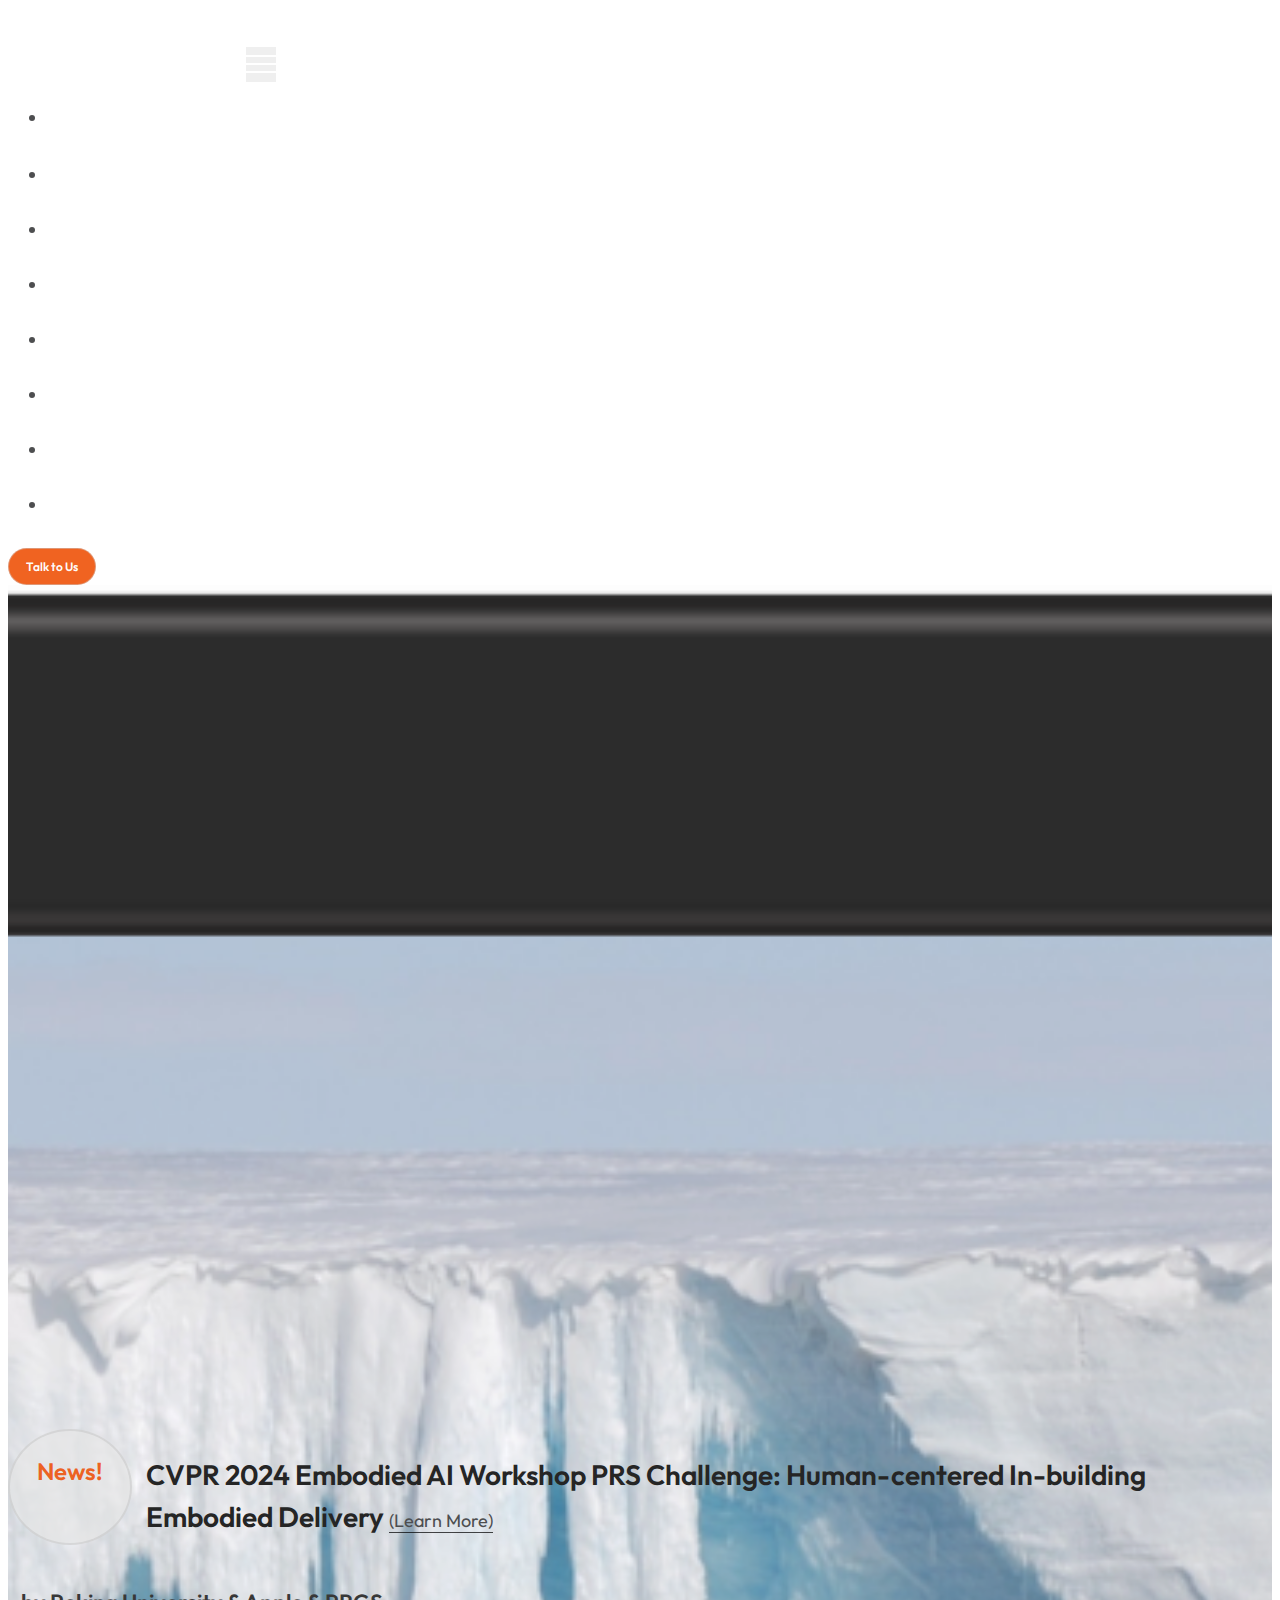
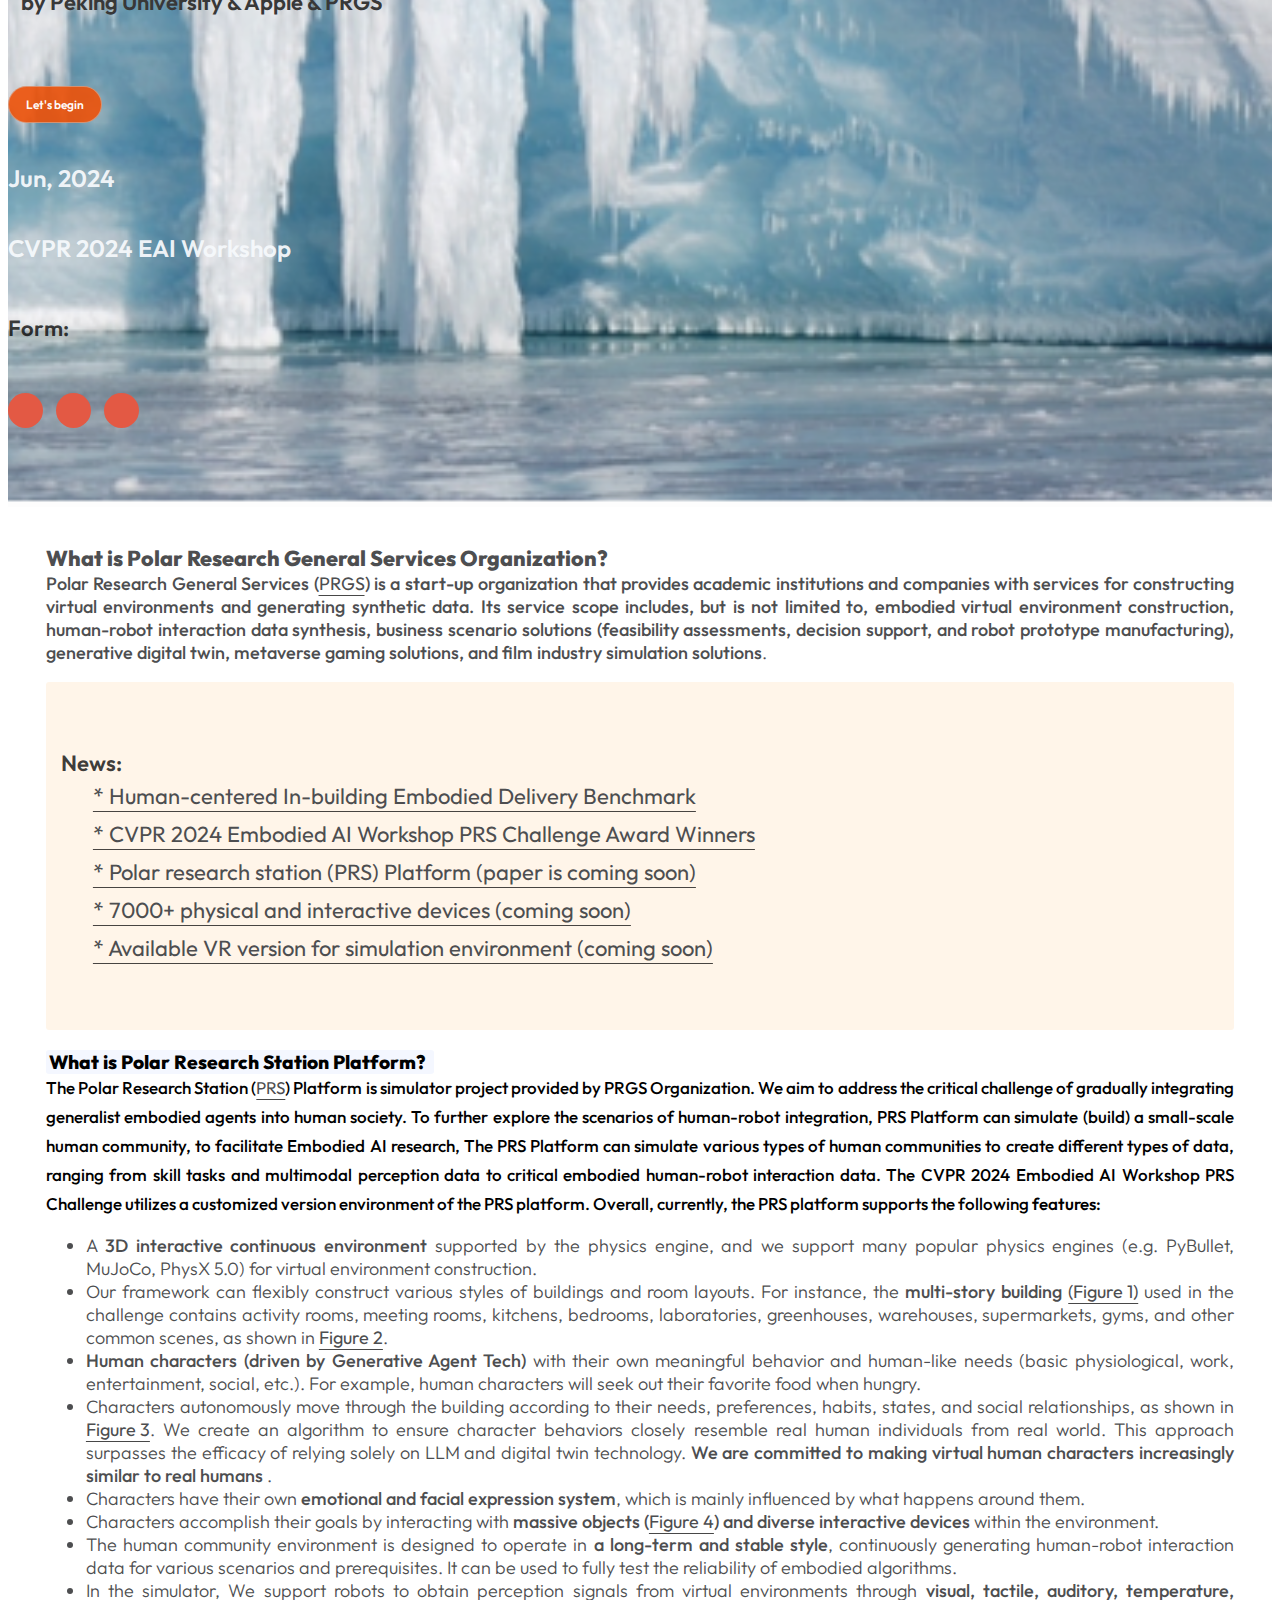
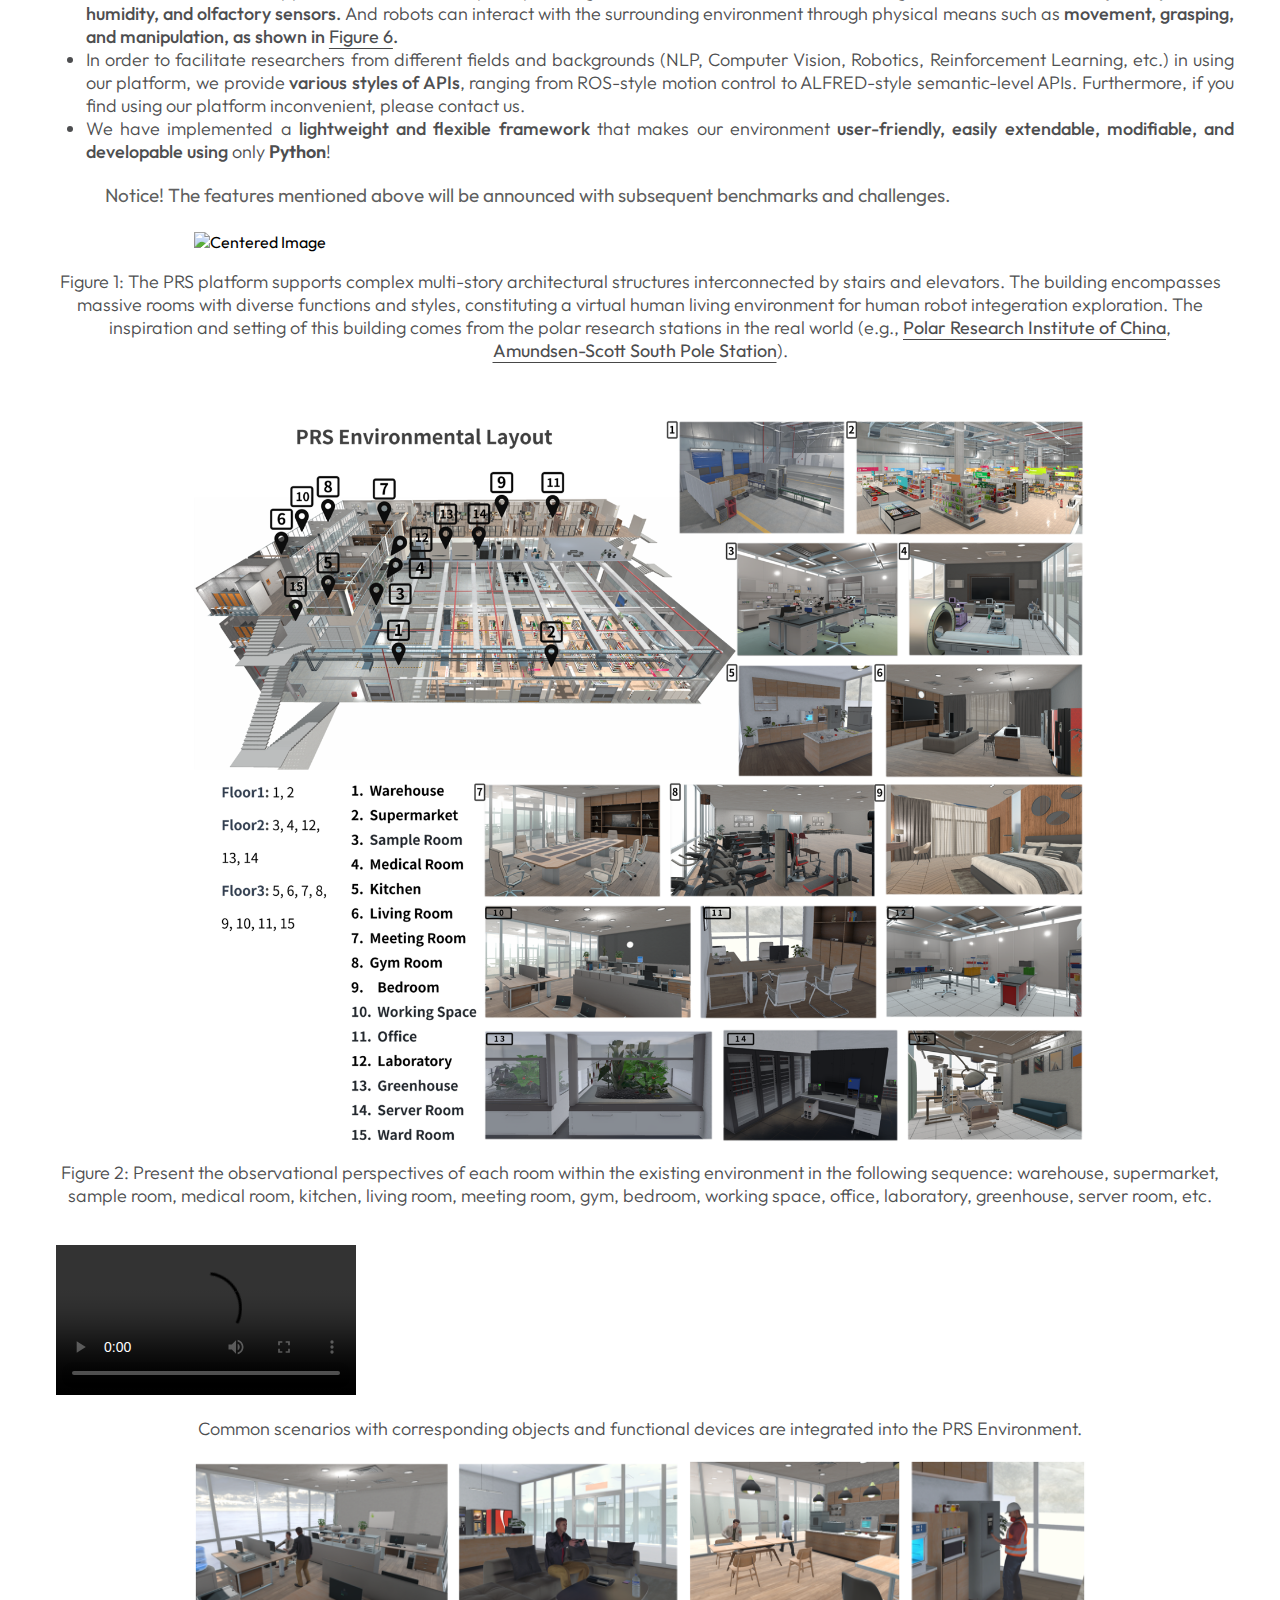
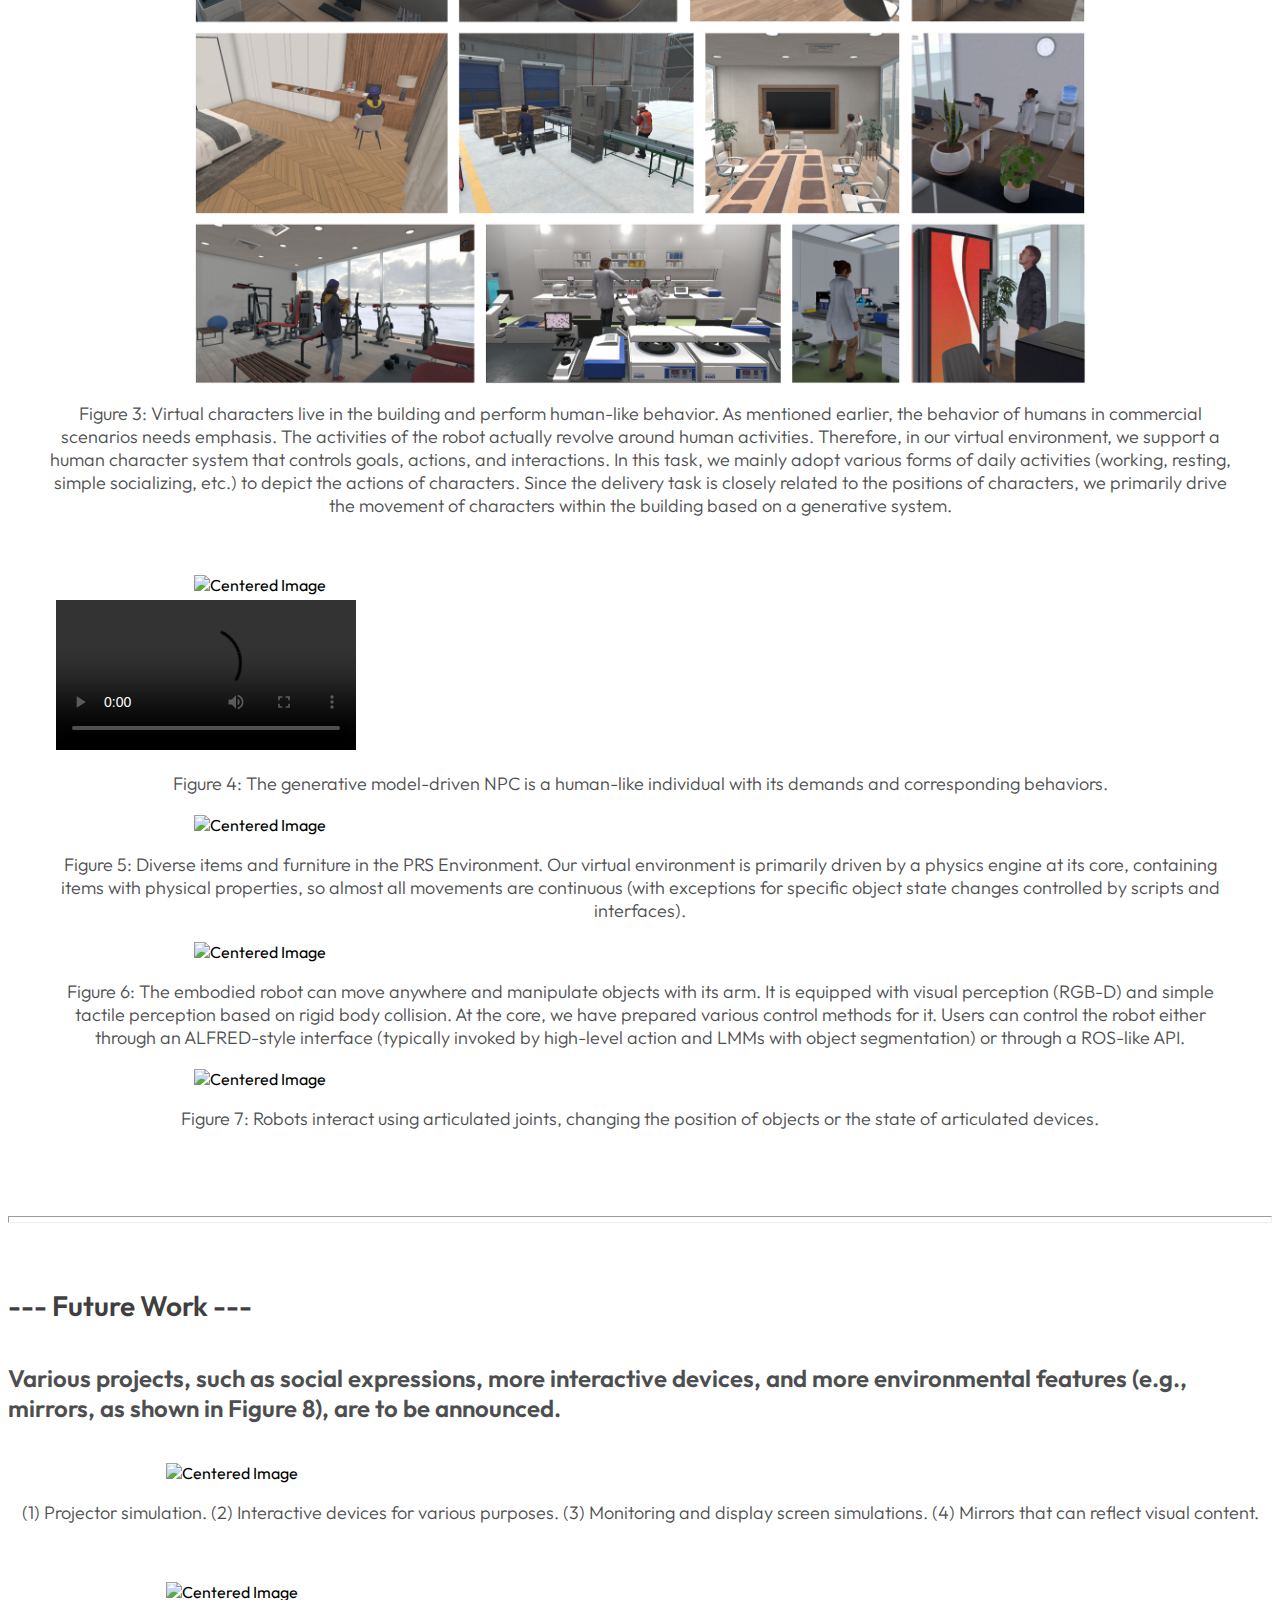
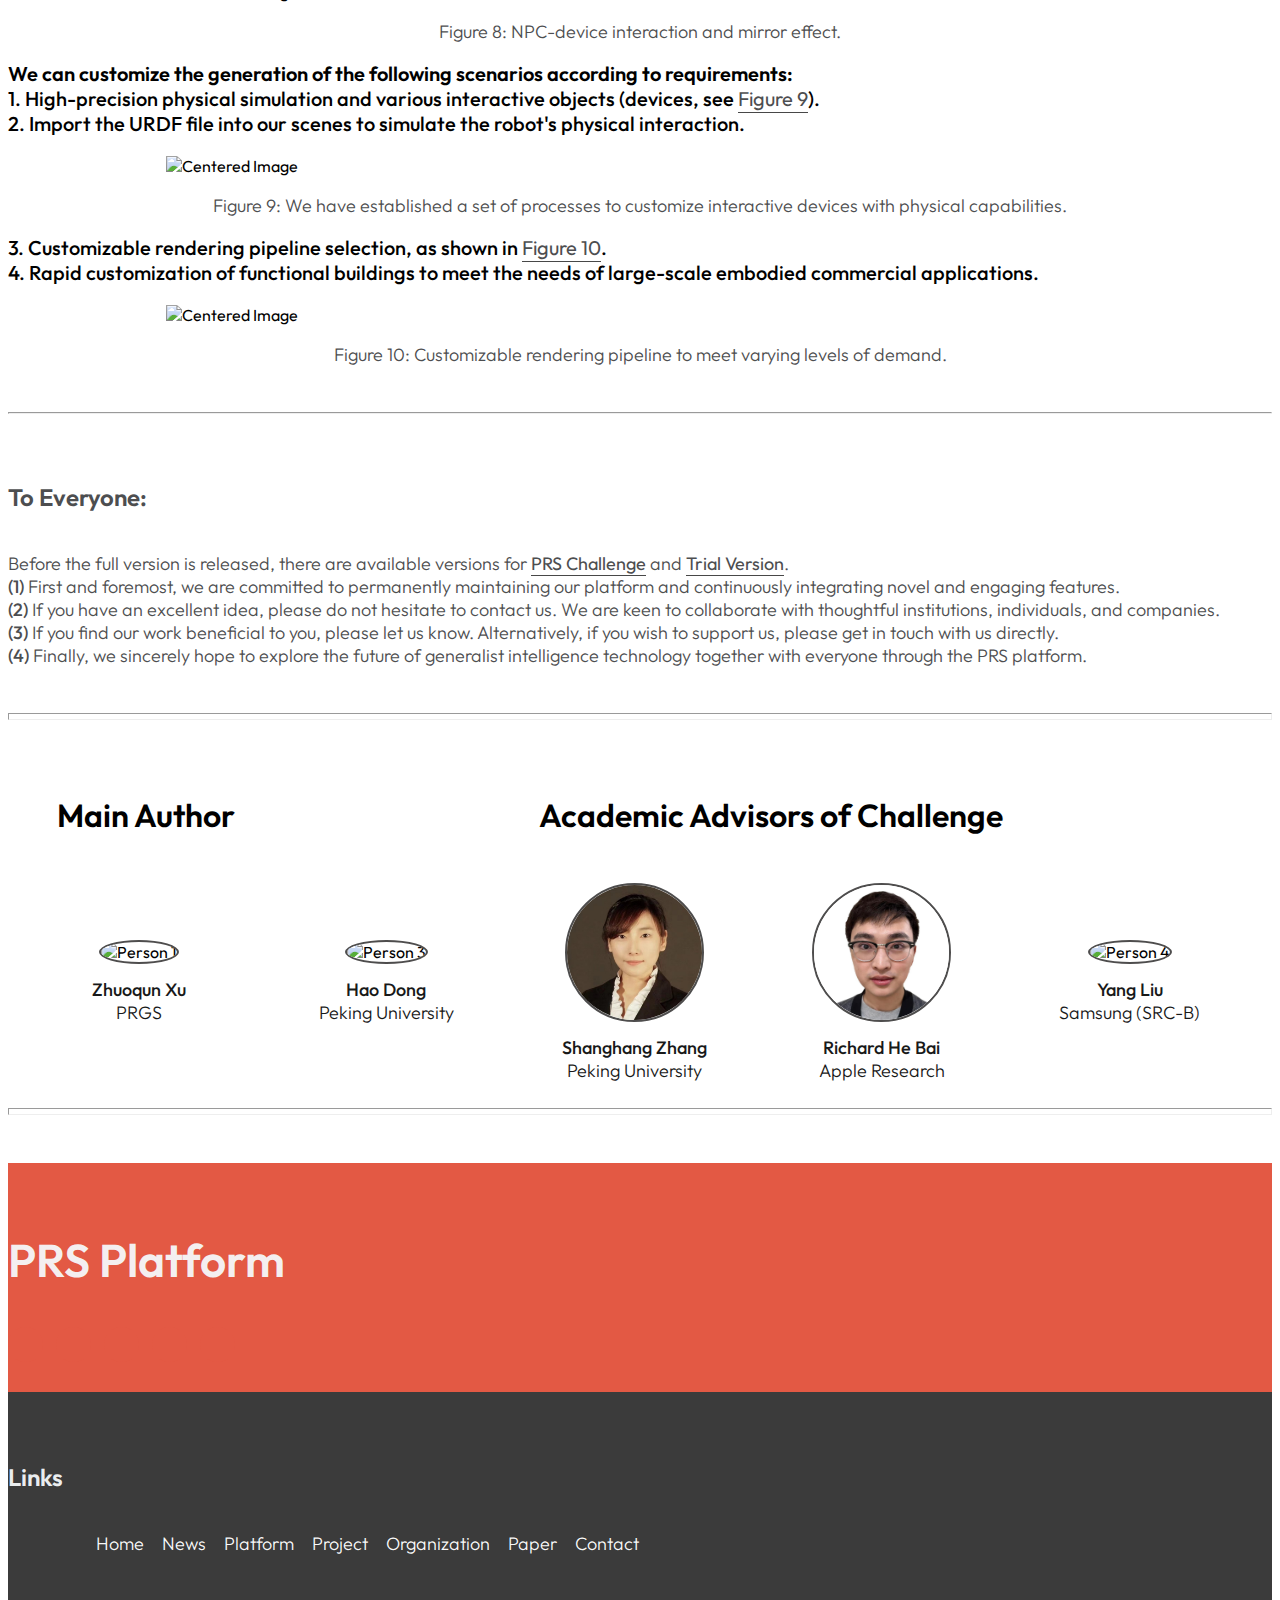
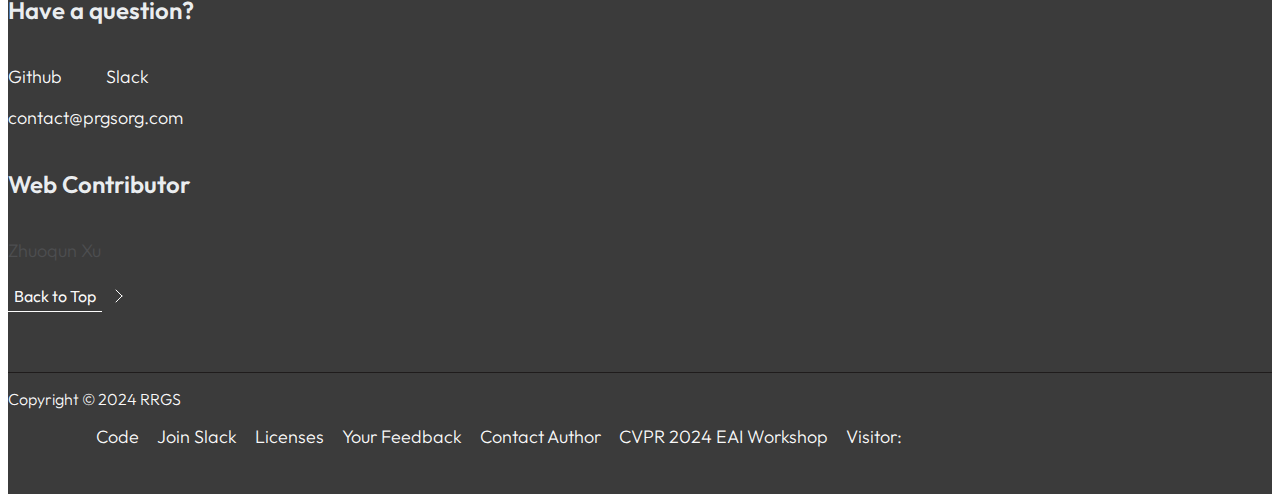
==== commit 9525a19f: "Update index.html" ====
--- a/index.html
+++ b/index.html
@@ -233,6 +233,7 @@
                         </div>
                     </div>
                 </div>
+                <div style="margin-top: 1.5%;"></div>
     
                     <div class="video-wrap">
                         <div class="custom-video">
@@ -377,8 +378,8 @@
                         <p>为了探索人机混居的场景，我们提出了一个开源的项目——极地科考站，来逐步地减缓具身智能融入人类社会的综合性问题。该项目提供了一个虚拟模拟器平台，该虚拟模拟器的框架如图1所示，并且具有以下特征(a)(b)(c)(d)(e)(f)(g):</p> -->
                         <div style="margin-top: 8px;">
                         <ul>                            <li> A <span style="font-weight: 500;">3D interactive continuous environment</span> supported by the physics engine, and we support many popular physics engines (e.g. PyBullet, MuJoCo, PhysX 5.0) for virtual environment construction. </li>
-                            <li> Our framework can flexibly construct various styles of buildings and room layouts. For instance, the <span style="font-weight: 500;">multi-story building</span> used in the challenge contains 
-                                activity rooms, meeting rooms, kitchens, bedrooms, laboratories, greenhouses, warehouses, supermarkets, gyms, and other common scenes, as shown in <a href="#fig1" class="url-text"> Figure 1</a> and <a href="#fig2" class="url-text"> Figure 2</a>. </li>
+                            <li> Our framework can flexibly construct various styles of buildings and room layouts. For instance, the <span style="font-weight: 500;">multi-story building</span> <a href="#fig1" class="url-text">(Figure 1)</a> used in the challenge contains 
+                                activity rooms, meeting rooms, kitchens, bedrooms, laboratories, greenhouses, warehouses, supermarkets, gyms, and other common scenes, as shown in <a href="#fig2" class="url-text"> Figure 2</a>. </li>
                             <li> <span style="font-weight: 500;">Human characters (driven by Generative Agent Tech)</span> with their own meaningful behavior and human-like needs (basic physiological, work, entertainment, social, etc.). 
                                 For example, human characters will seek out their favorite food when hungry. </li>
                             <li> Characters autonomously move through the building according to their needs, preferences, habits, states, and social relationships, as shown in <a href="#fig3" class="url-text"> Figure 3</a>. 
@@ -588,7 +589,7 @@
         <hr style=" height: 5px;"><br>
         <div class="container">
         <h4>--- Future Work ---</h4>
-        <h5>Various projects, such as social expressions, more interactive devices, and more environmental features (e.g., mirrors), are to be announced.</h5>
+        <h5>Various projects, such as social expressions, more interactive devices, and more environmental features (e.g., mirrors, as shown in Figure 8), are to be announced.</h5>
         
         <img src="images/scenario/features.png" class="show-img" alt="Centered Image" id="fig_feature">
             <p style=" text-align: center;">(1) Projector simulation. (2) Interactive devices for various purposes. 
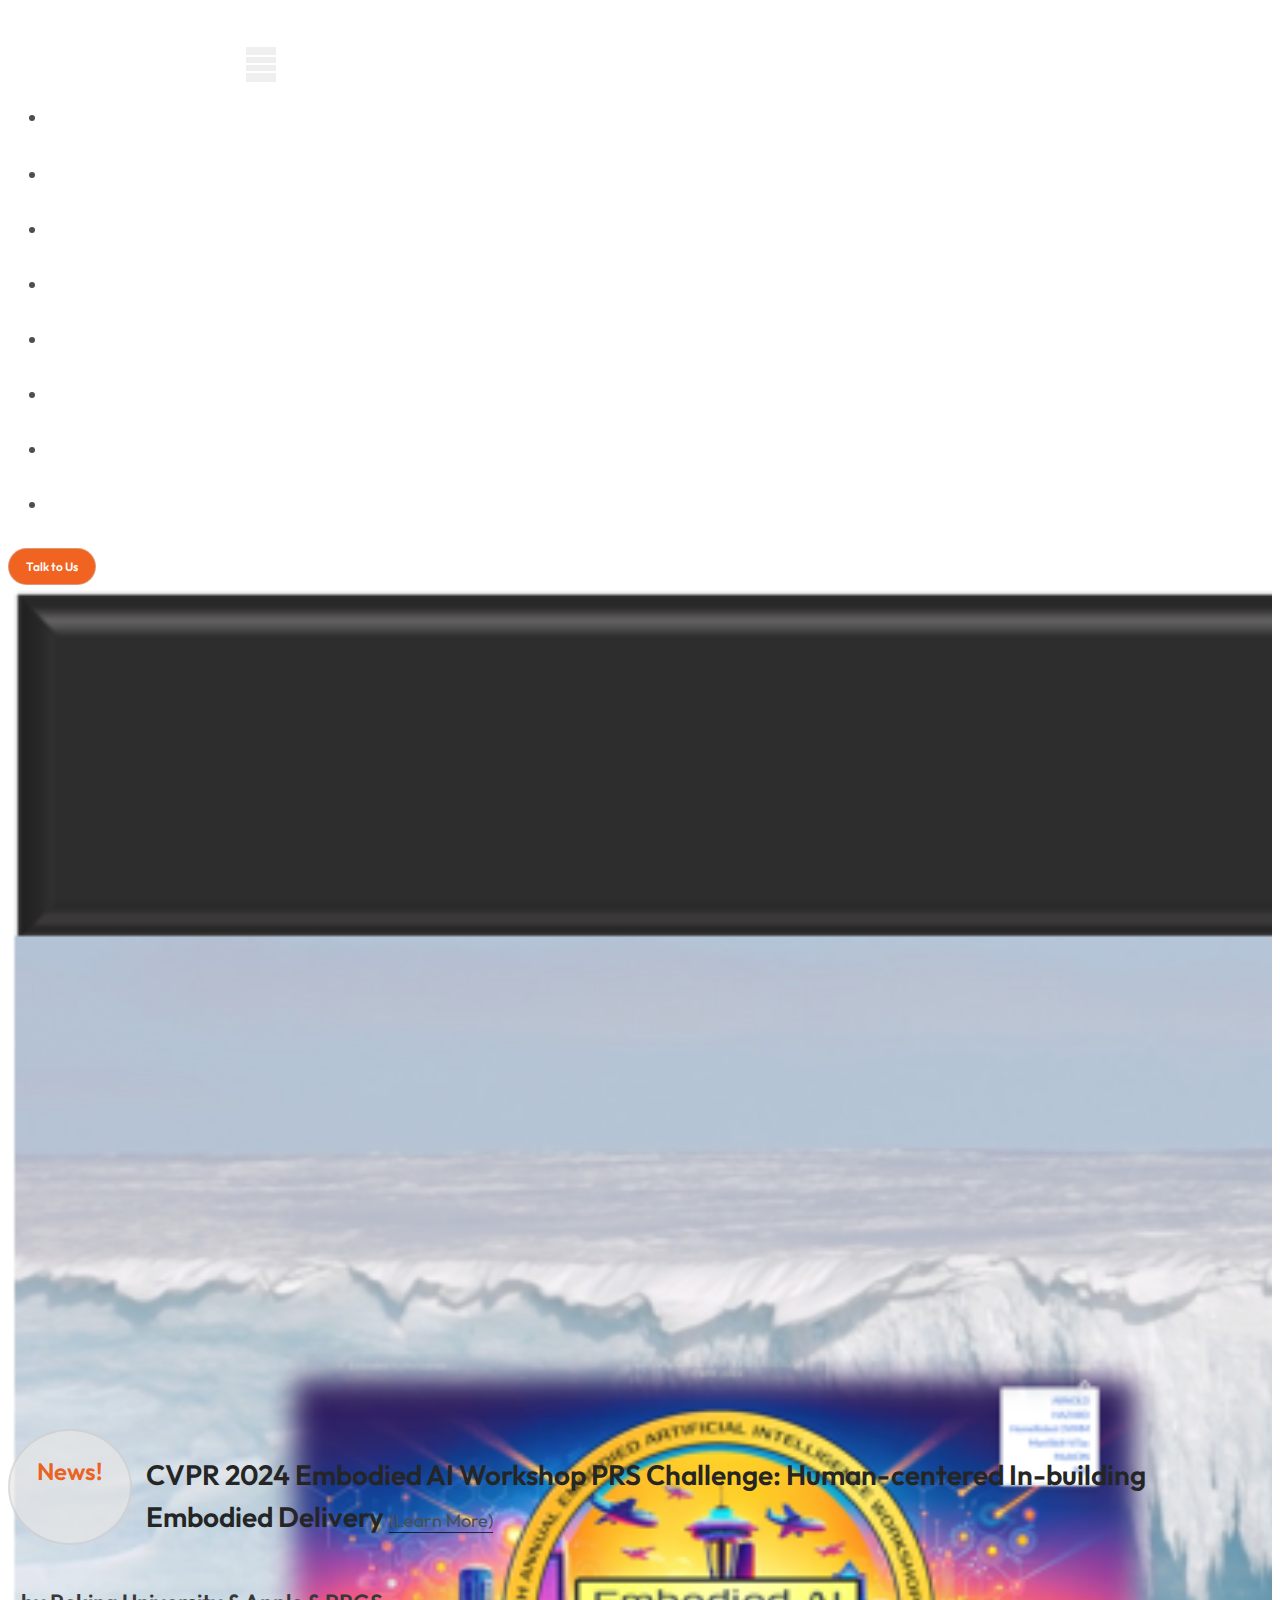
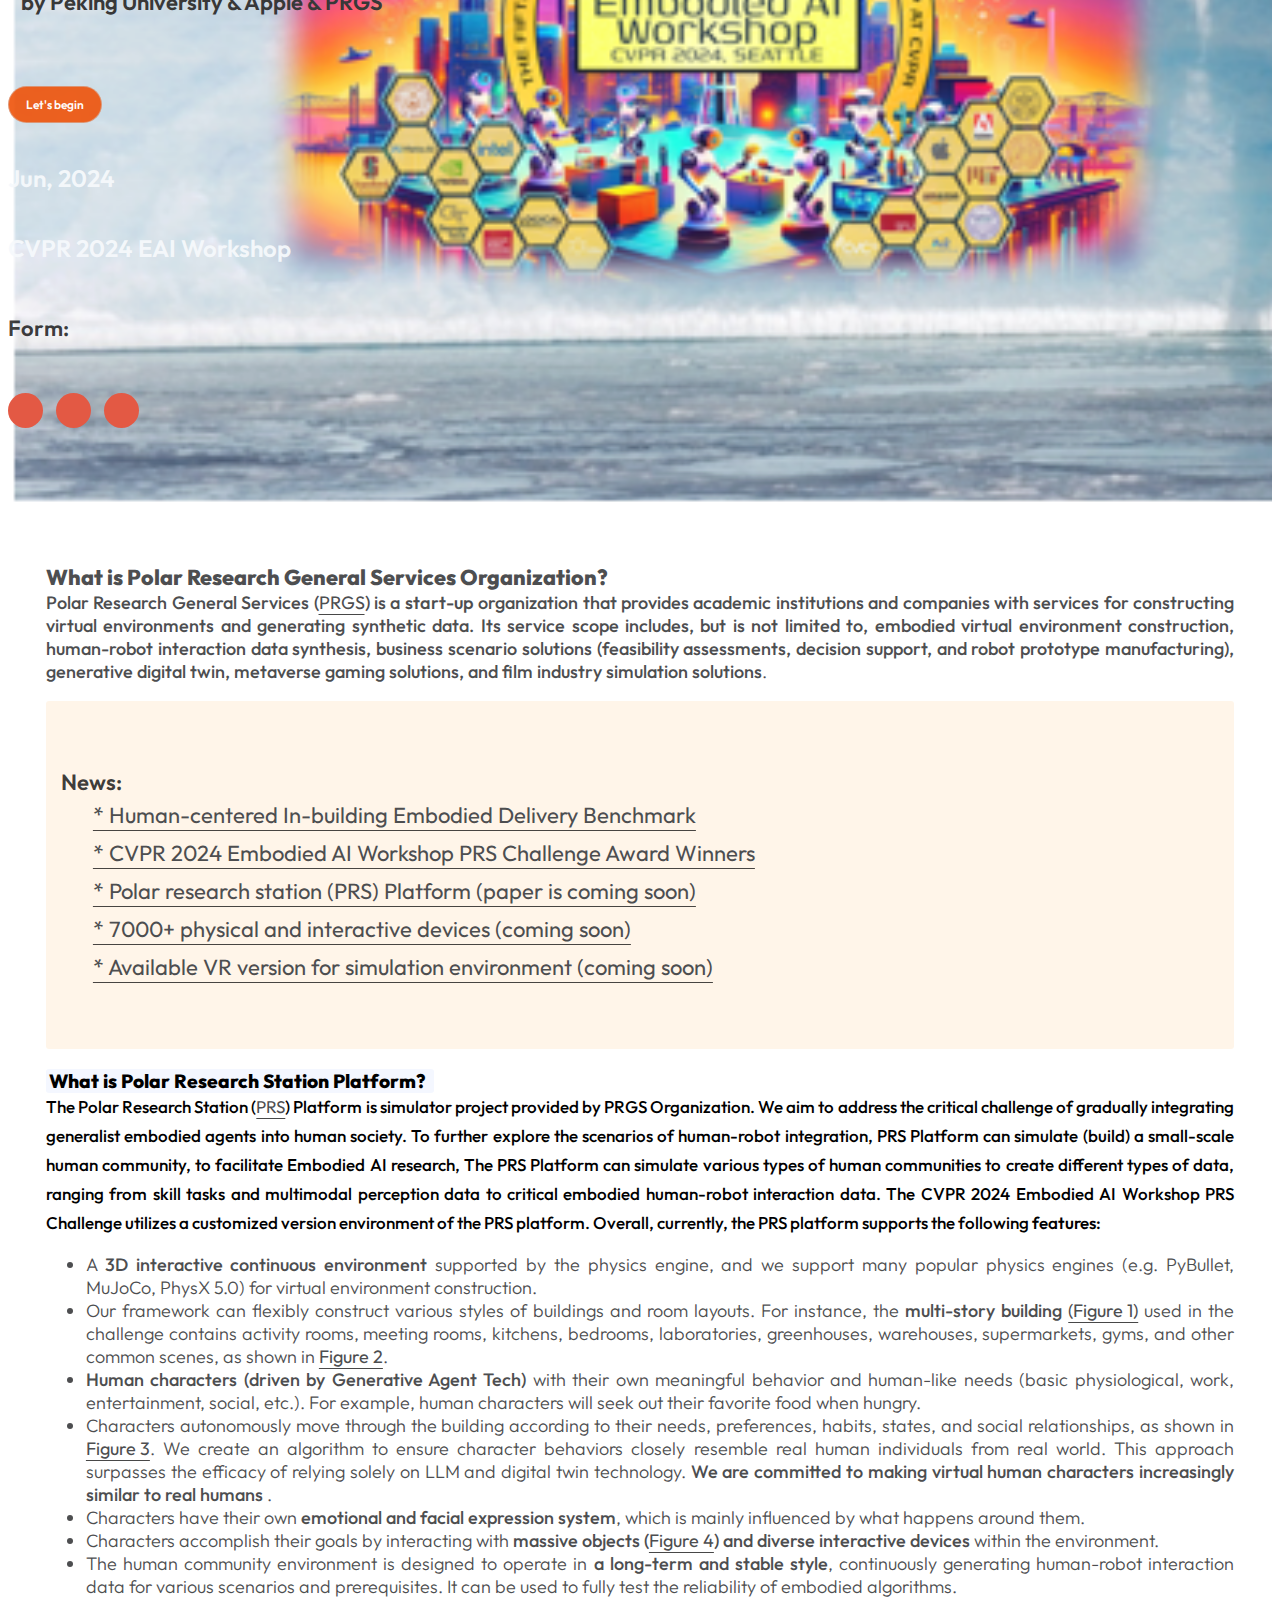
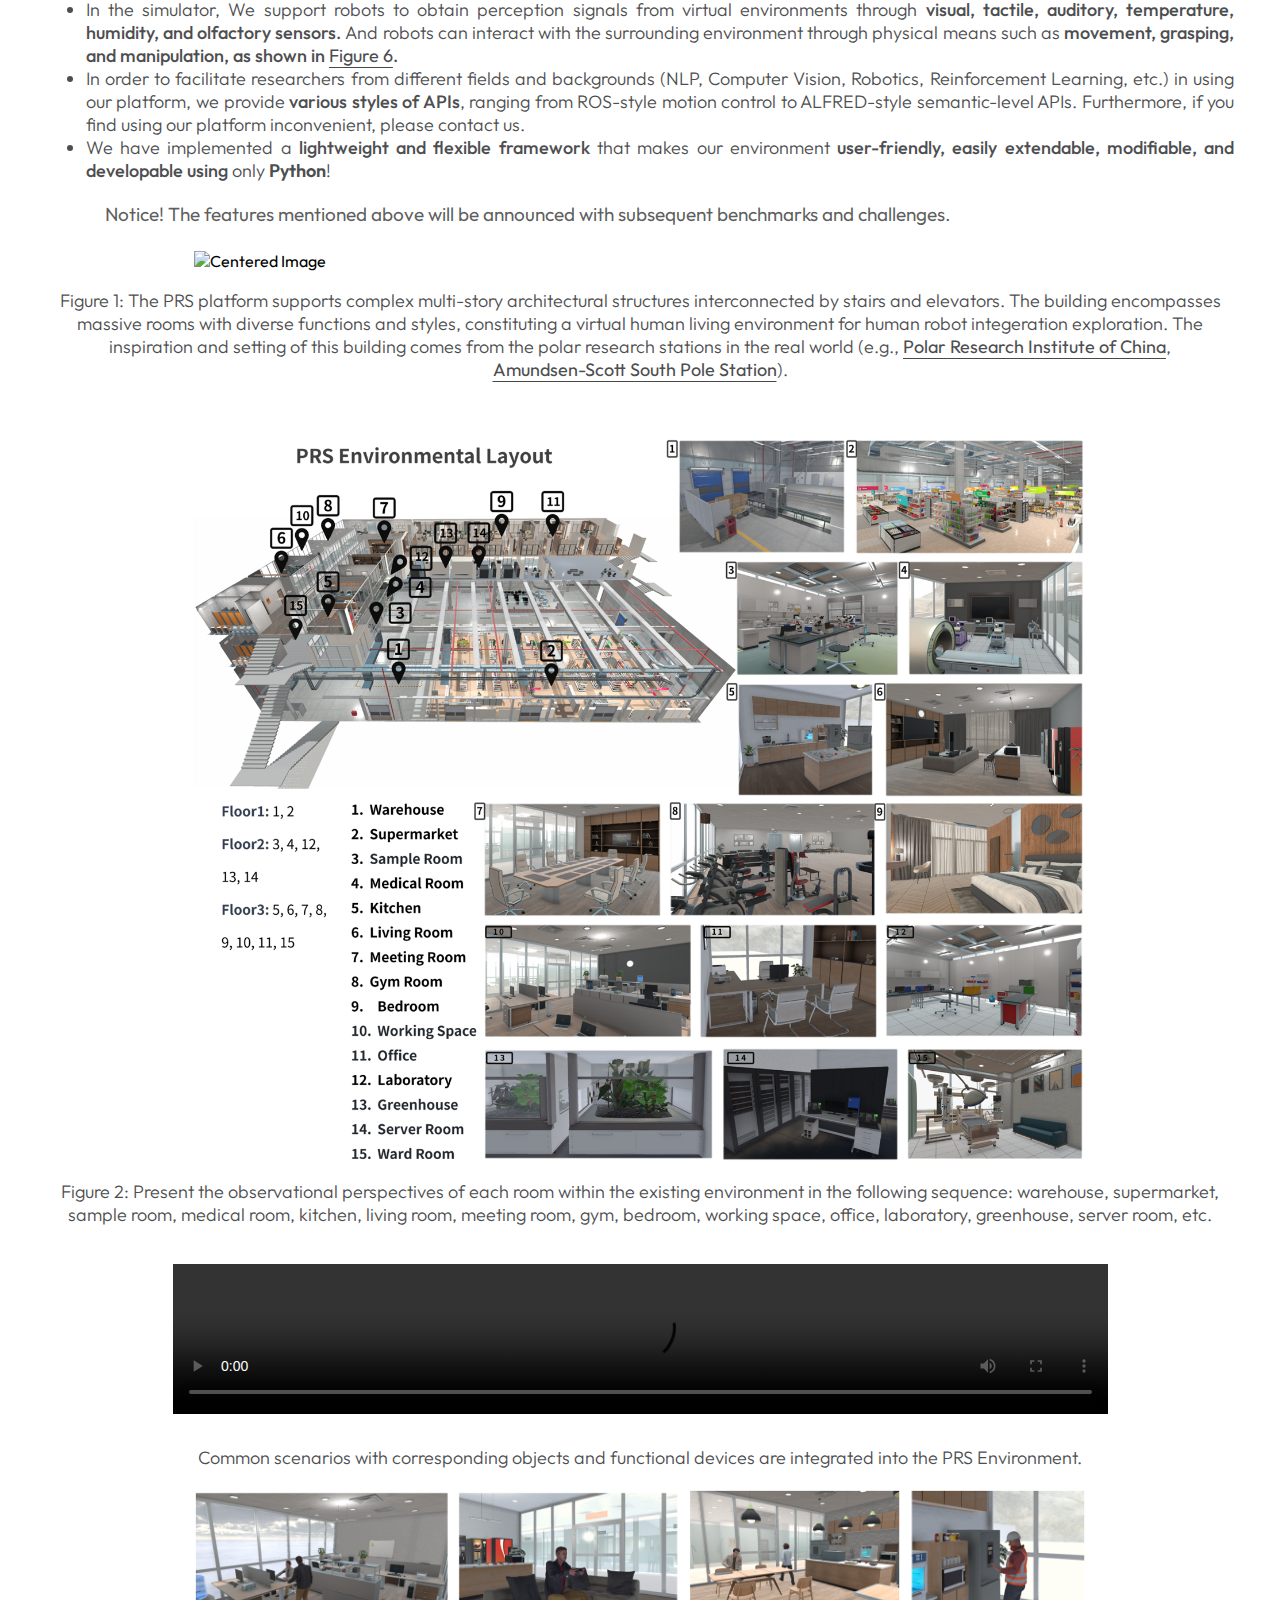
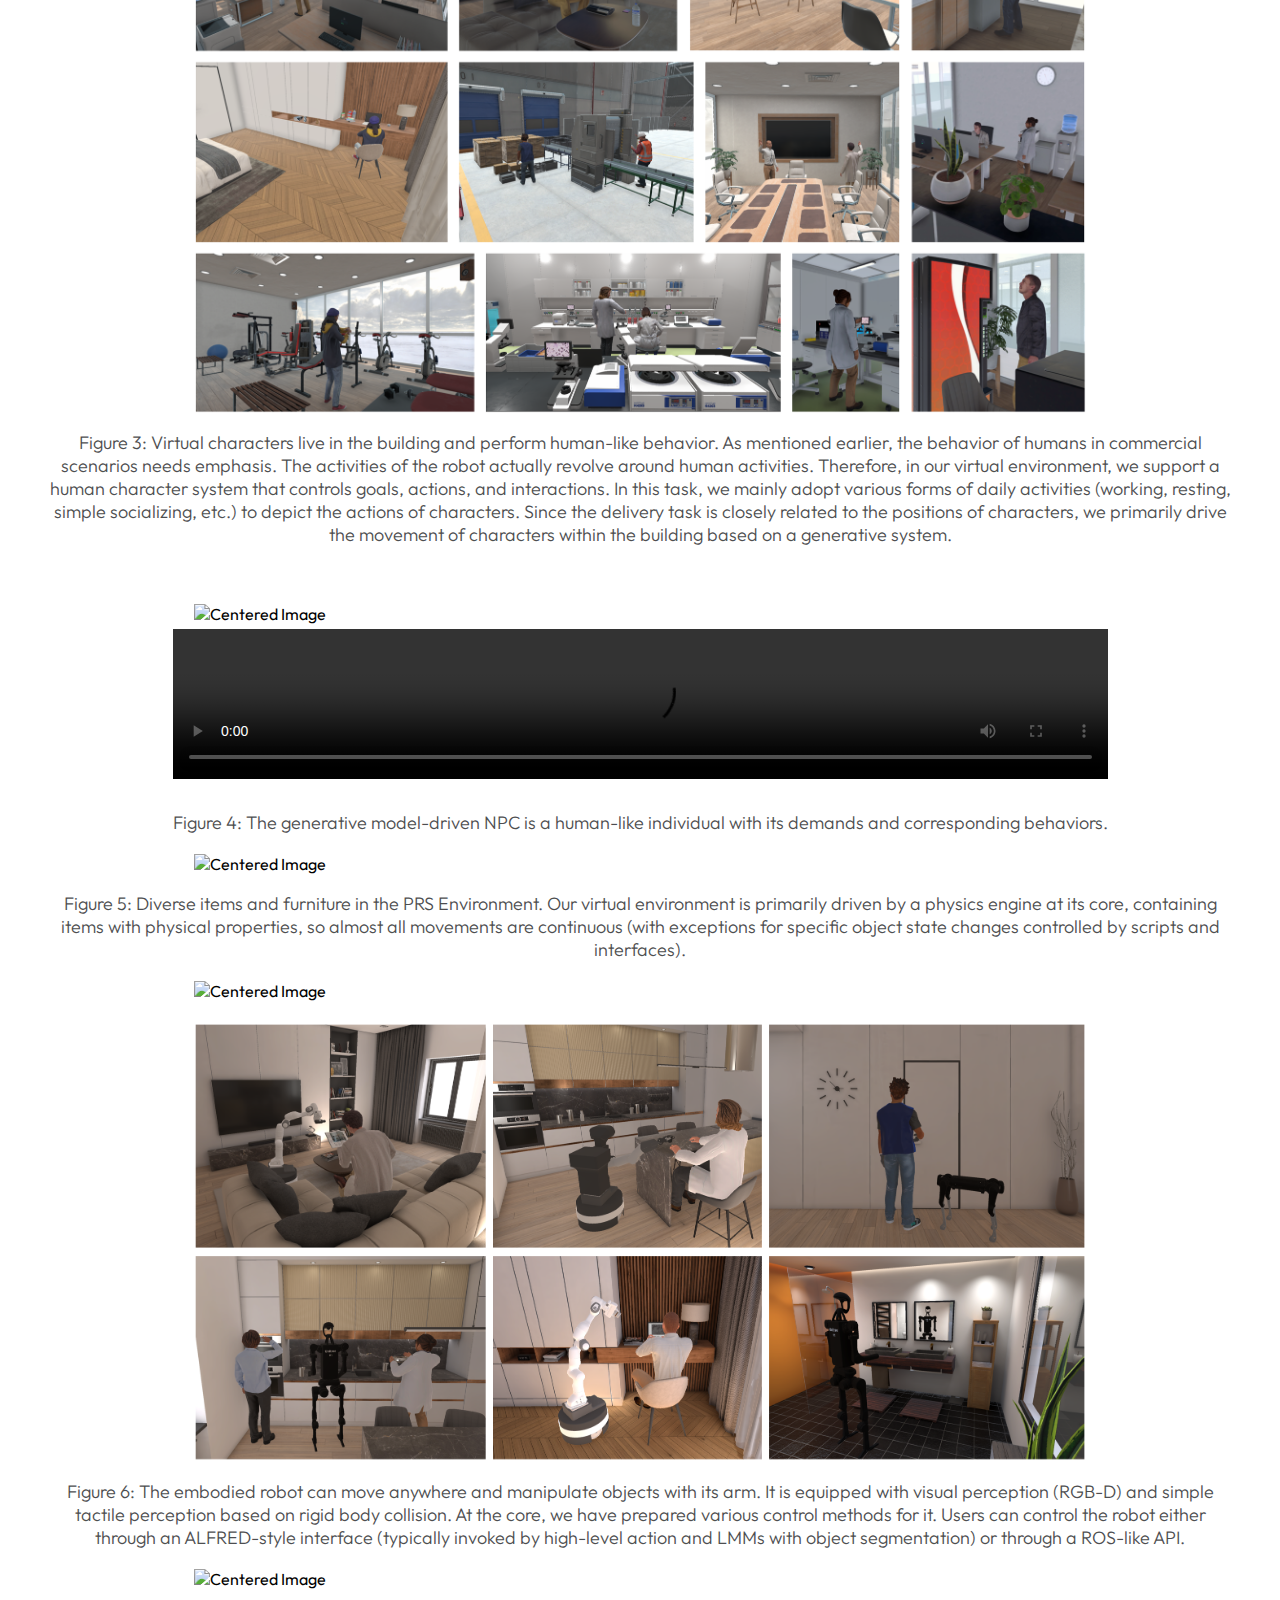
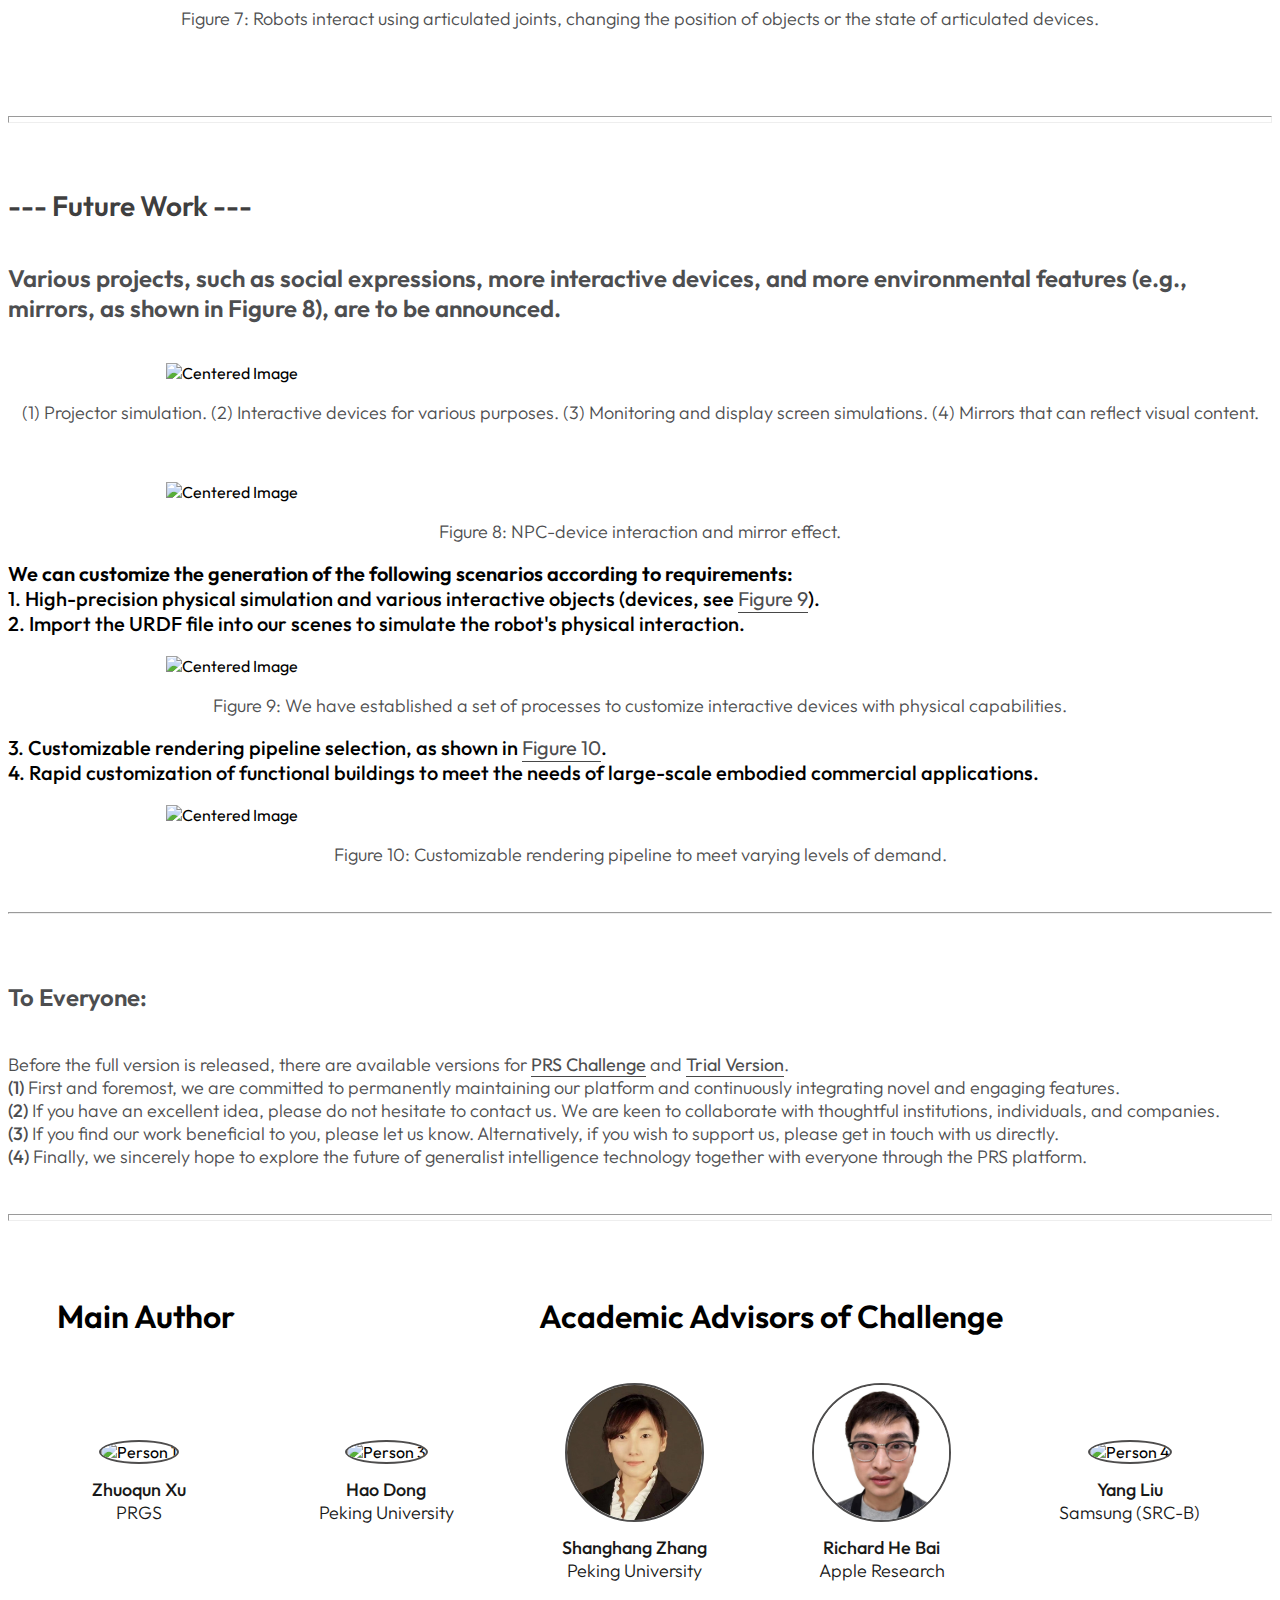
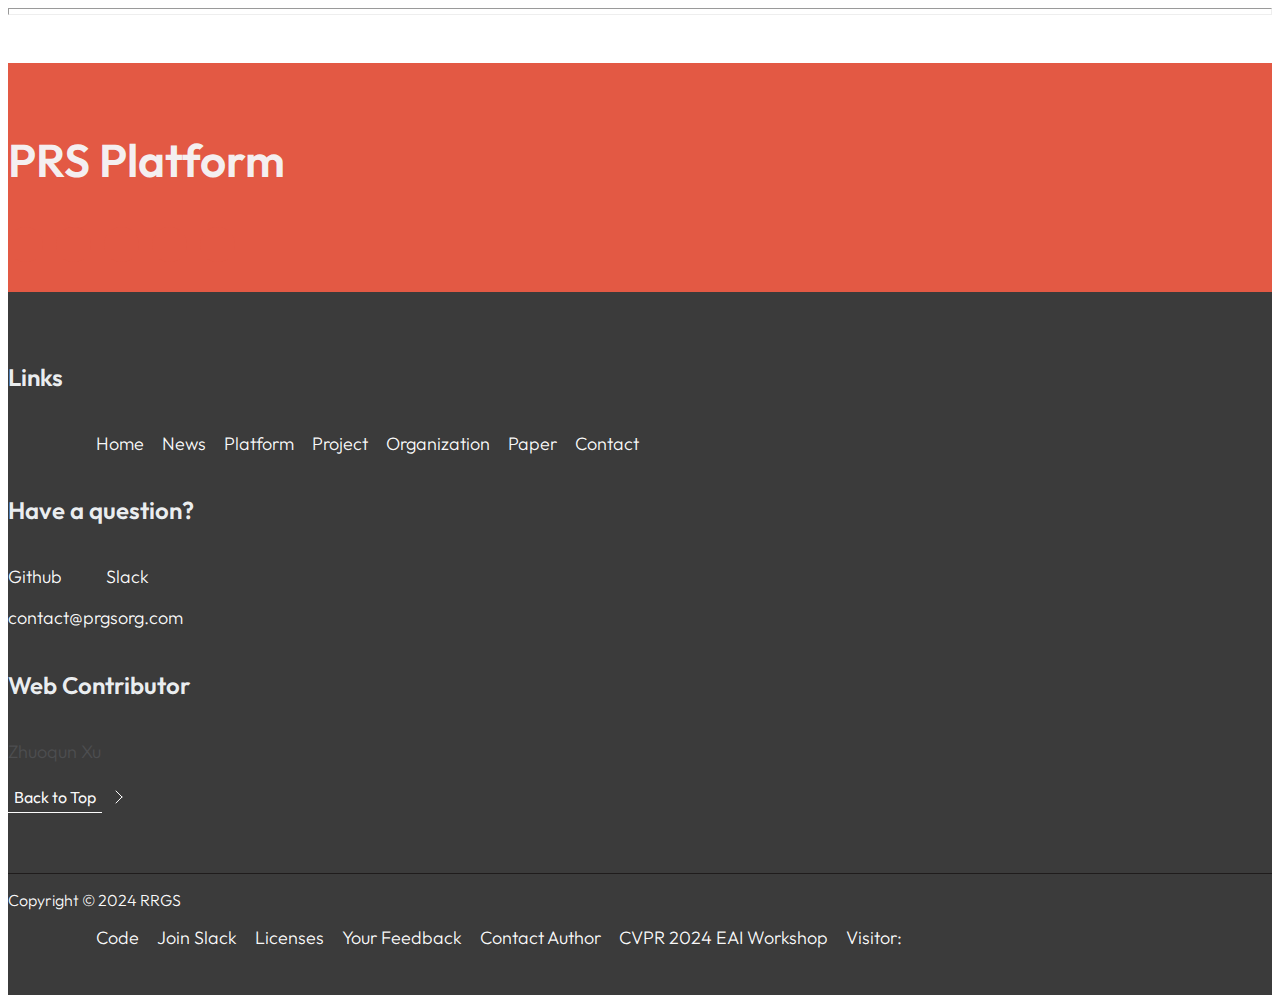
==== commit 05186601: "image update" ====
--- a/index.html
+++ b/index.html
@@ -282,8 +282,23 @@
                         
                 </section> -->
                 <!-- End image carousel -->
-               
-                <section  id="introduction">
+            <div style="display: flex;">
+                <!-- border-left: 1px solid #000;  -->
+                <!-- <div class="sidebar">
+                    <div style="
+    
+                    margin-left: 5px;">
+                        <a href="#introduction">• PRGS</a>
+                        <a href="#PRS_Platform">• Platform</a>
+                        <a href="#fig2">• Demo</a>
+                        <a href="#preview">• Future</a>
+                        <a href="#section-author">• Author</a>
+                        
+                    </div>
+                  </div> -->
+                  <!-- <a href="#section3">• Section 3</a> -->
+                
+                <section  id="introduction" style="flex-grow: 1;">
                     <div class="container">
                     <div class="main-text">
                         <h4></h4>
@@ -462,6 +477,7 @@
                             <img src="images/scenario/items.png" class="show-img" alt="Centered Image" id="fig5">
                             <p style=" text-align: center;"> Figure 5: Diverse items and furniture in the PRS Environment.  Our virtual environment is primarily driven by a physics engine at its core, containing items with physical properties, so almost all movements are continuous (with exceptions for specific object state changes controlled by scripts and interfaces).</p>
                             <img src="images/scenario/task_example.png" class="show-img" alt="Centered Image" id="fig6">
+                            <img src="images/features/interaction.png" class="show-img" alt="Centered Image" id="fig6_1">
                             <p style=" text-align: center;"> Figure 6: The embodied robot can move anywhere and manipulate objects with its arm. It is equipped with visual perception (RGB-D) and simple tactile perception based on rigid body collision. At the core, we have prepared various control methods for it. Users can control the robot either through an ALFRED-style interface (typically invoked by high-level action and LMMs with object segmentation) or through a ROS-like API.</p>
                             <img src="images/gif/mani.gif" class="show-img" alt="Centered Image" id="fig7">
                             <p style=" text-align: center;"> Figure 7: Robots interact using articulated joints, changing the position of objects or the state of articulated devices.</p>
@@ -524,7 +540,7 @@
                     <img src="images/task/api1.png" class="center-img-border" alt="Centered Image">
                     <img src="images/task/api2.png" class="center-img-border" alt="Centered Image"> -->
                 </section>
-                
+            </div>
                 <!-- Paper abstract -->
                 <!-- <section class="section hero is-light">
                     <div class="container is-max-desktop">
--- a/css/templatemo-festava-live.css
+++ b/css/templatemo-festava-live.css
@@ -423,7 +423,7 @@
   top: 0;
   left: 0;
   object-fit: cover;
-  width: 100%;
+  width: auto;
   height: 100%;
   opacity: 0.96; 
   /* 设置透明度为50% */
@@ -462,6 +462,12 @@
   width: 100%;
   margin-bottom: 20px;
   margin-right: 0%;
+}
+.video3 {
+  width: 80%;
+  margin-bottom: 10px;
+  margin-right: 0%;
+  margin-left: 10%;
 }
 
 
@@ -1479,4 +1485,42 @@
   content: "";
   display: table;
   clear: both;
+}
+
+/* 
+  nav for left
+*/
+
+.sidebar {
+  /* position: fixed; */
+  /* transform: translate(-50%, -50%);  */
+  /* 使用CSS3的transform属性居中对齐 */
+  
+
+  /* width: 100px;  */
+  /* 导航栏宽度 */
+  /* padding-left: 5%; */
+  width: auto;
+  background-color: #f4f4f400; /* 导航栏背景色 */
+  padding-right: 10px; /* 导航栏内边距 */
+  padding-bottom: 10px;
+  padding-top: 15px;
+  /* box-shadow: 2px 0 5px rgba(0,0,0,0.1);  */
+  /* 导航栏阴影 */
+  
+
+}
+
+.sidebar a {
+  display: block;
+  margin-bottom: 10px;
+  text-decoration: none;
+  color: #000; /* 链接默认颜色为黑色 */
+  font-size: small;
+  margin-top: 20px;
+}
+
+.sidebar a:hover {
+  text-decoration: underline;
+  color: rgb(255, 64, 0); /* 鼠标悬停时文本颜色为红色 */
 }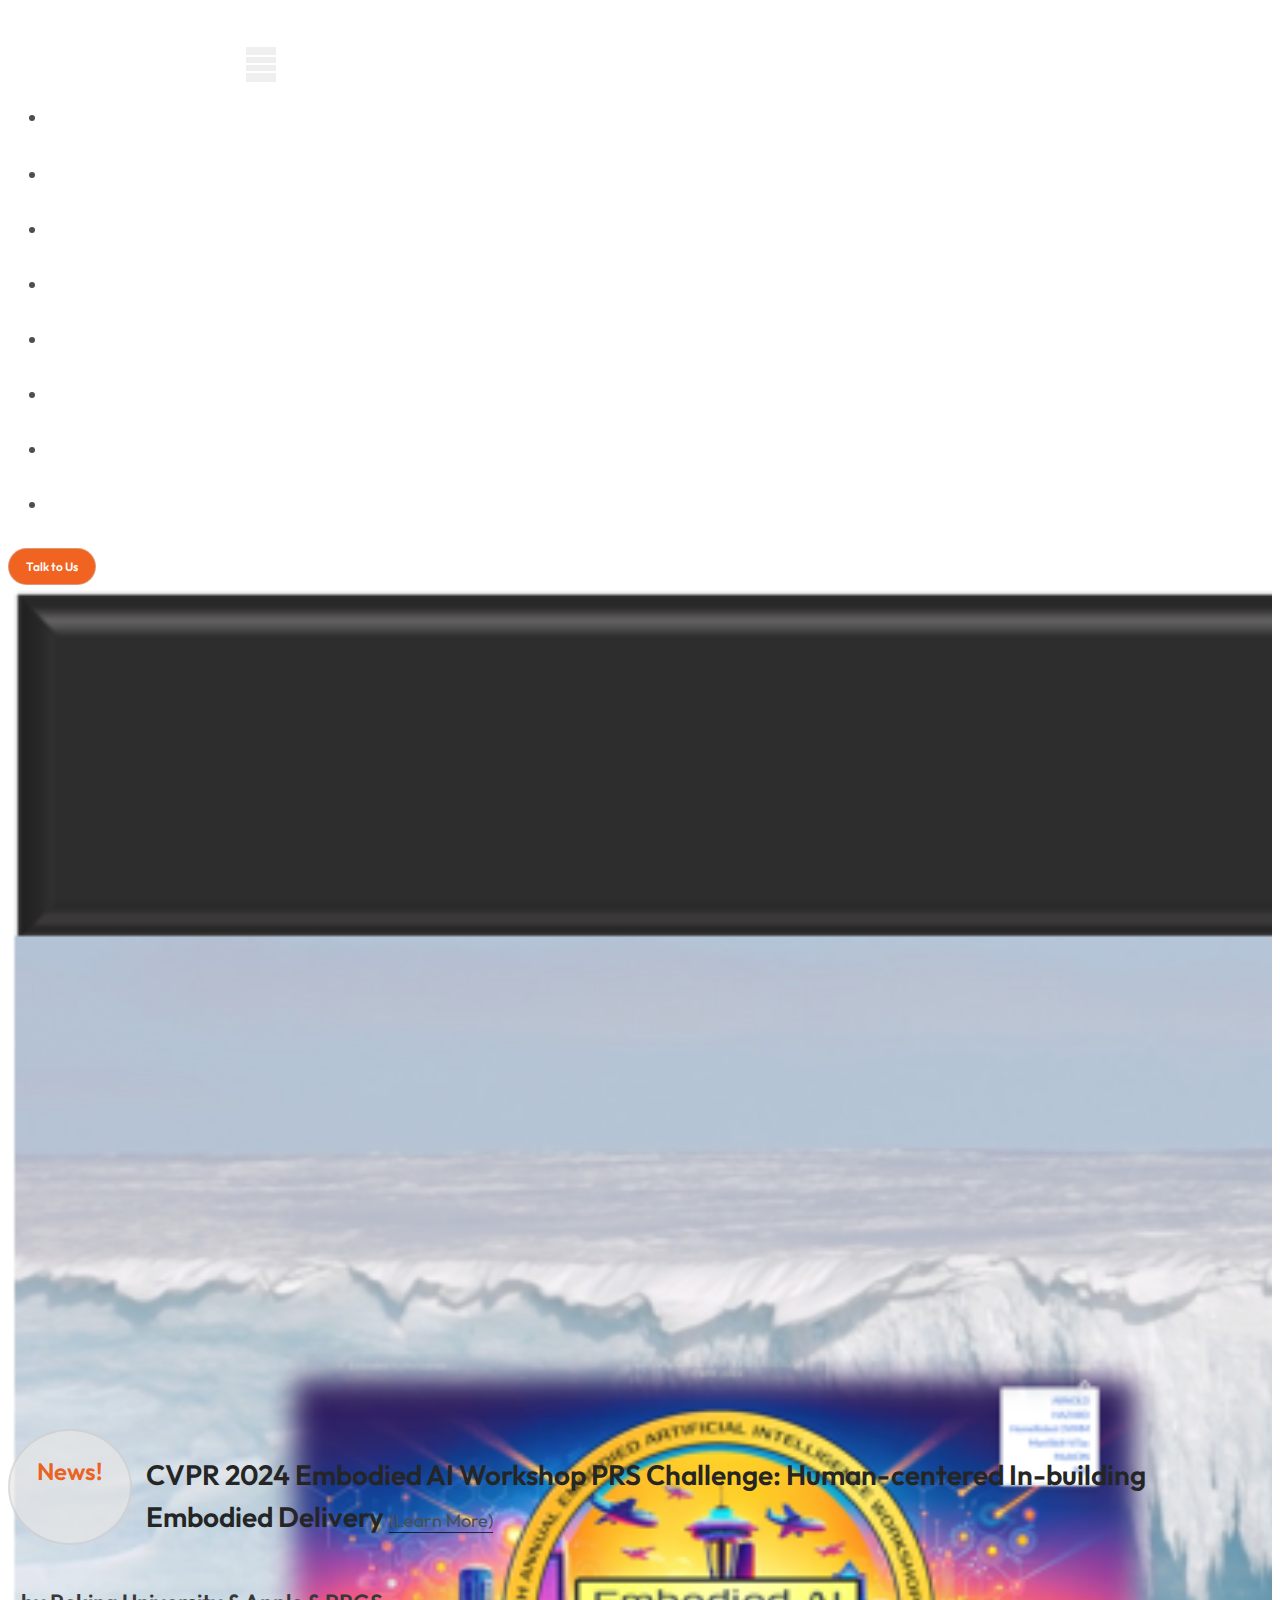
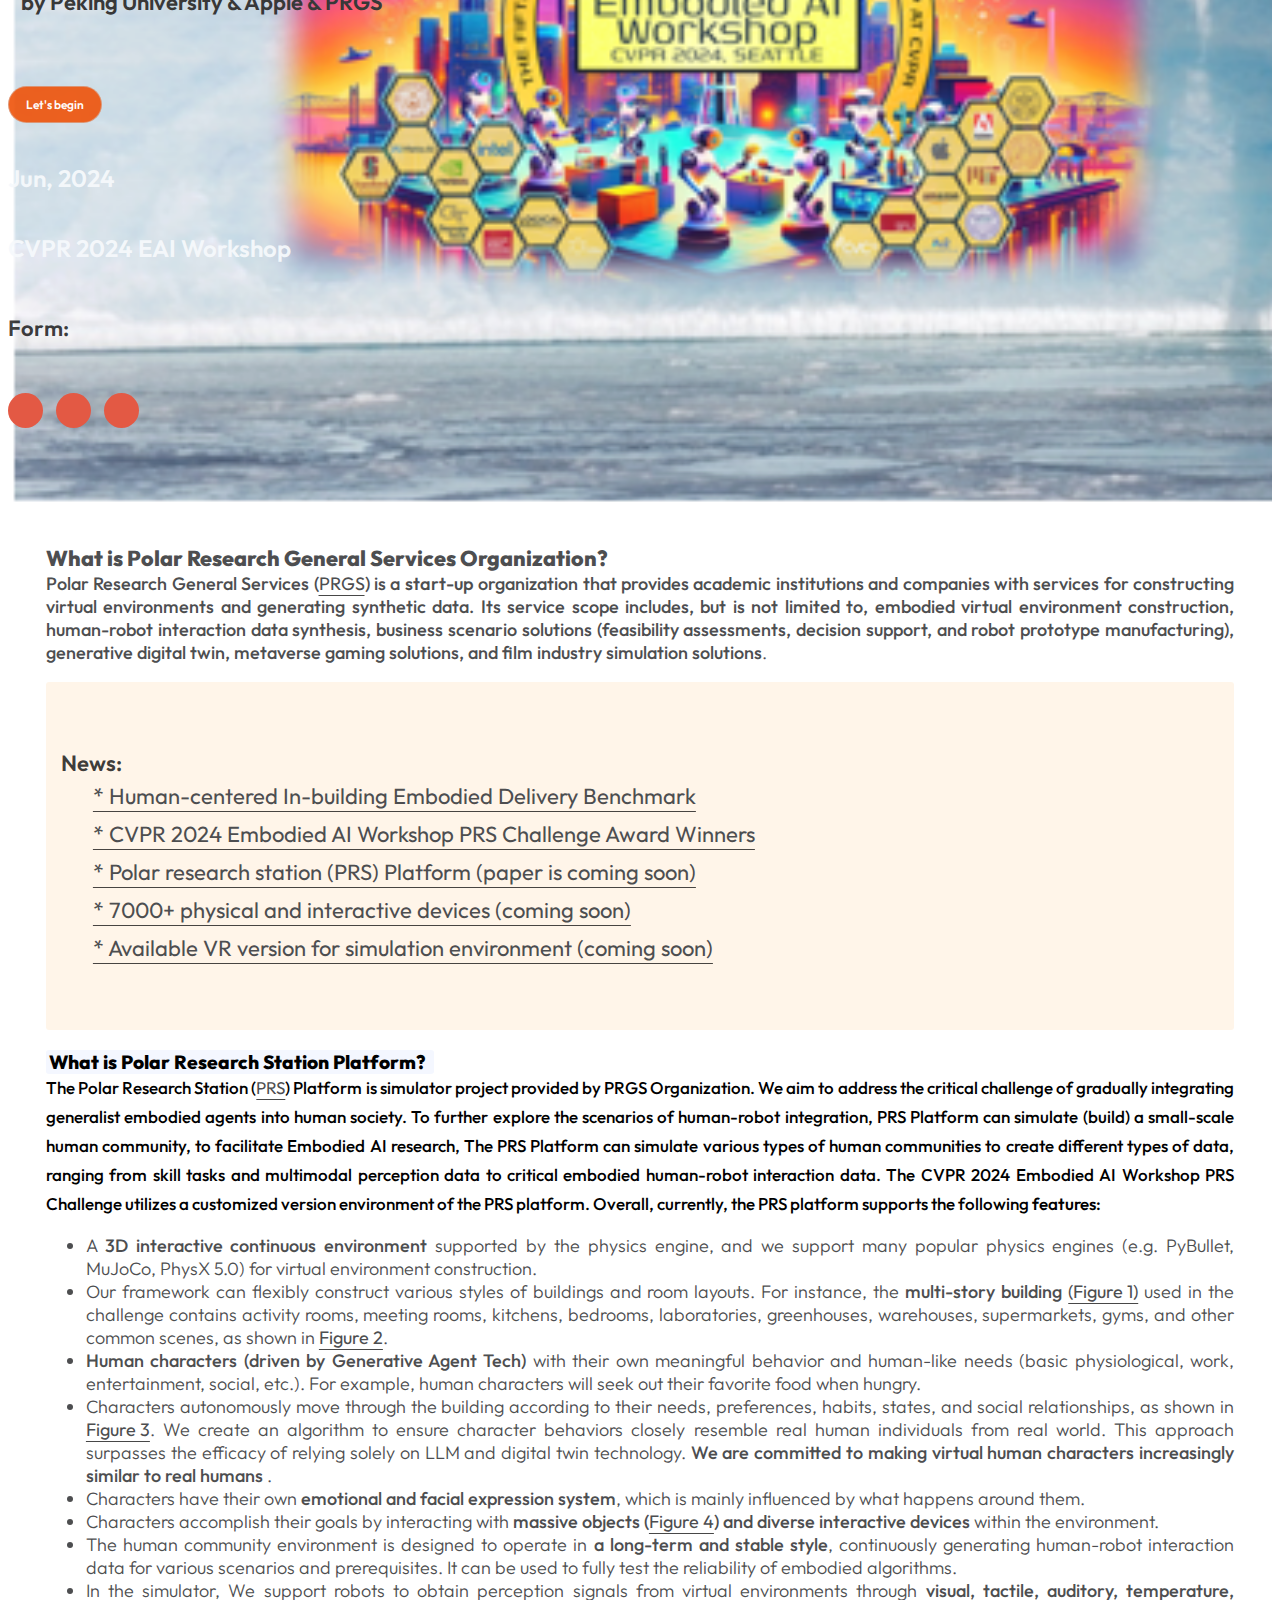
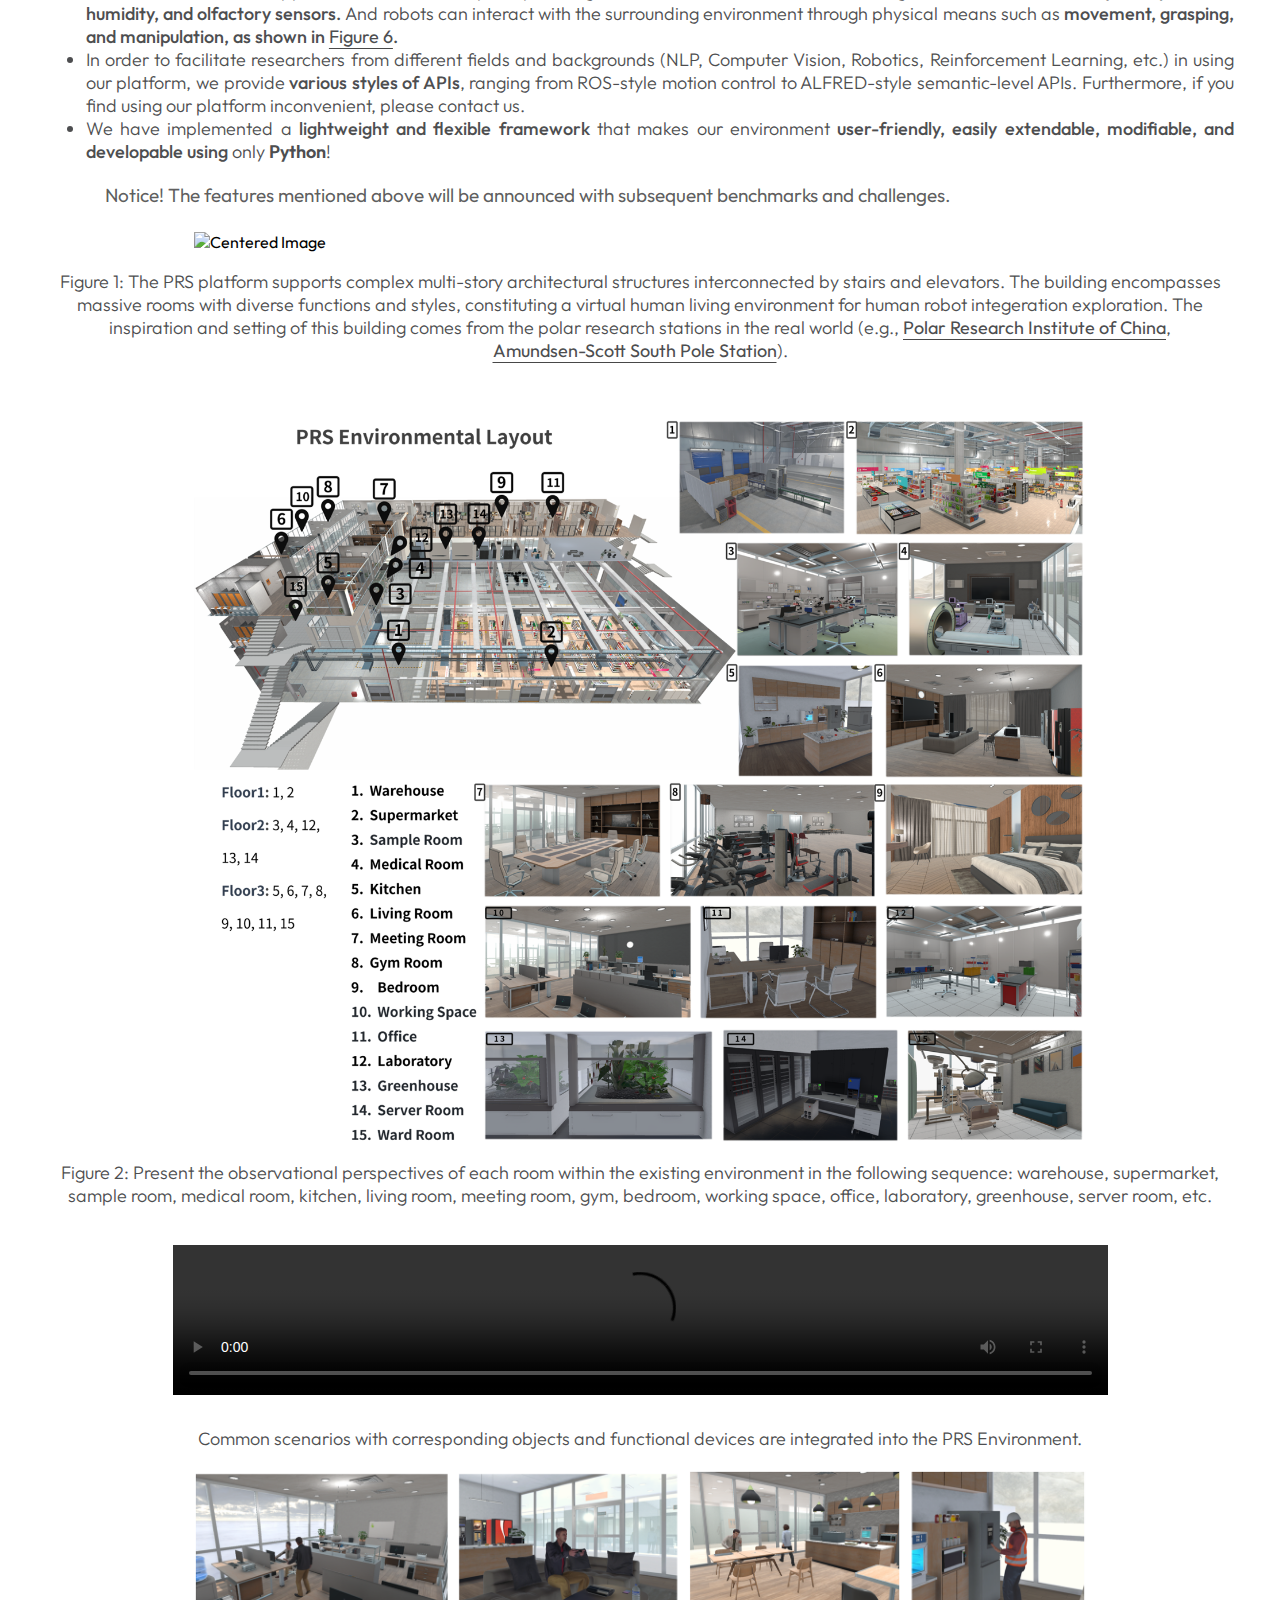
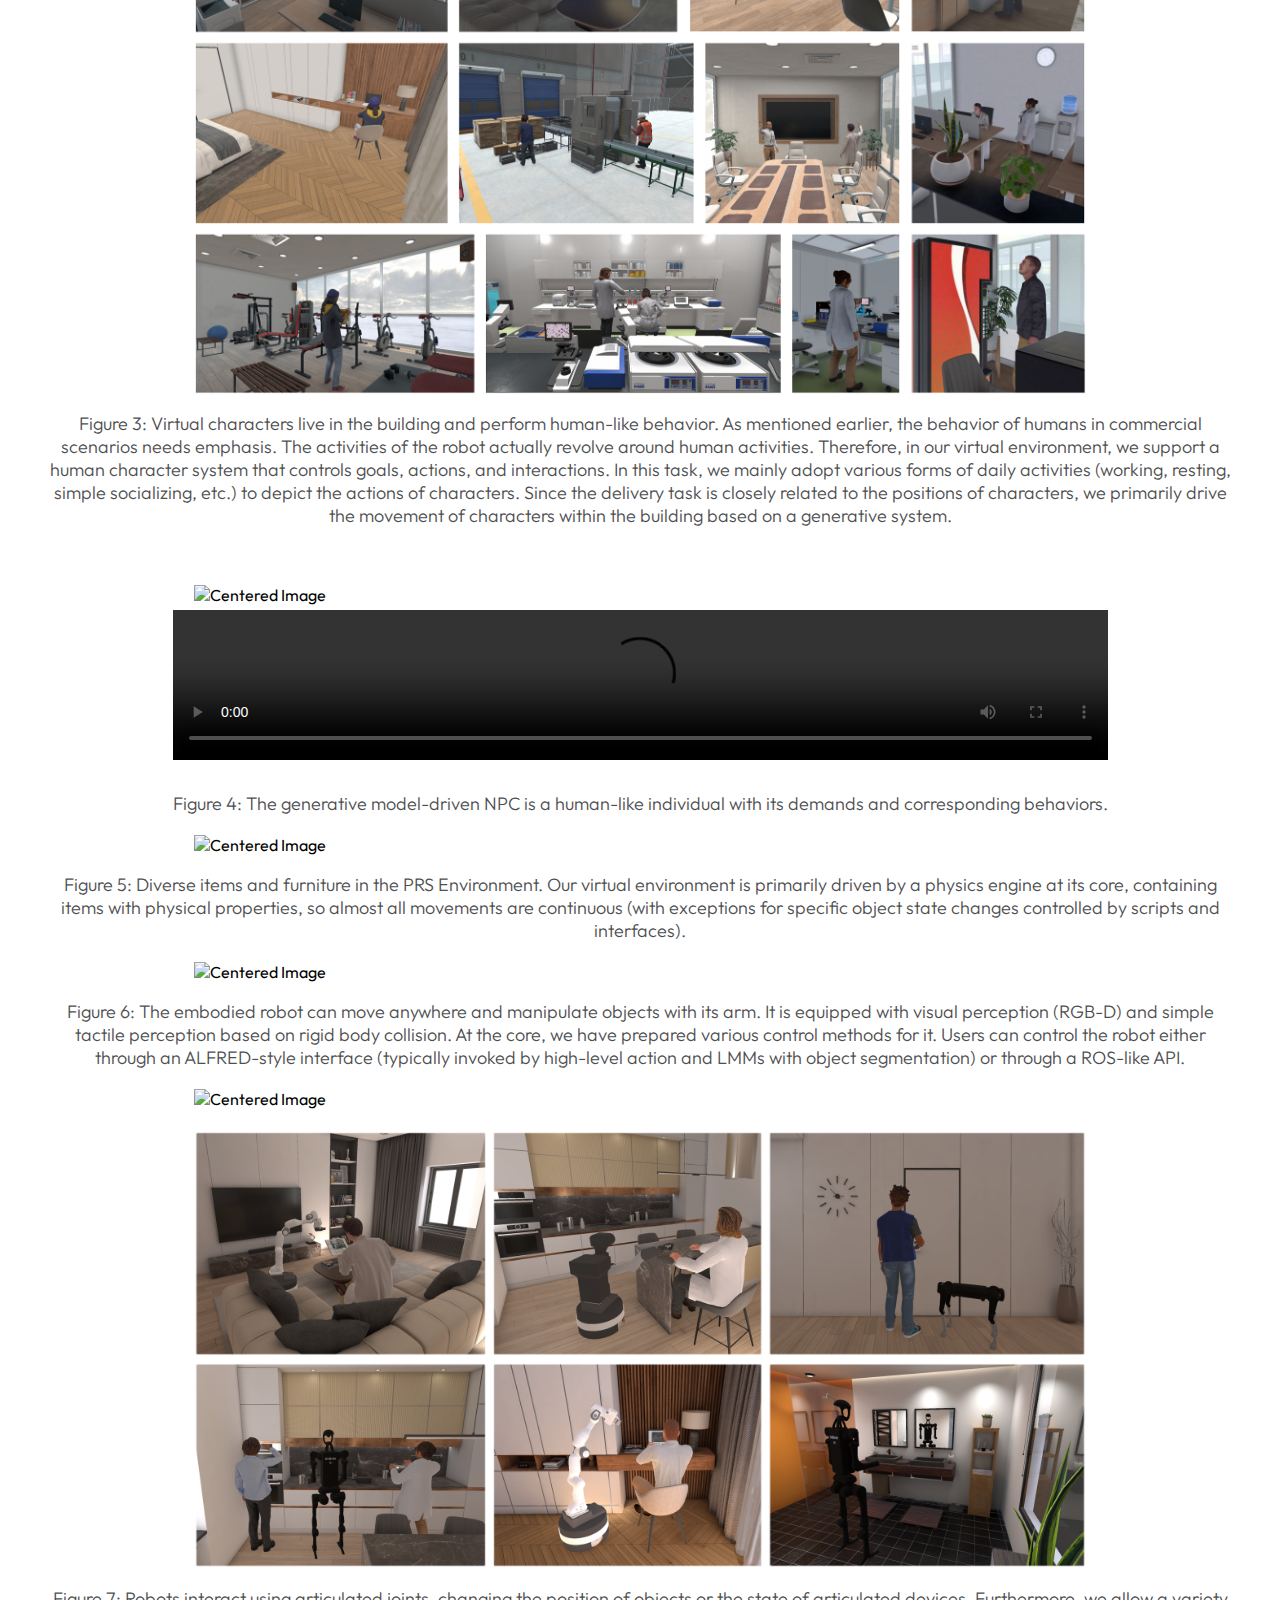
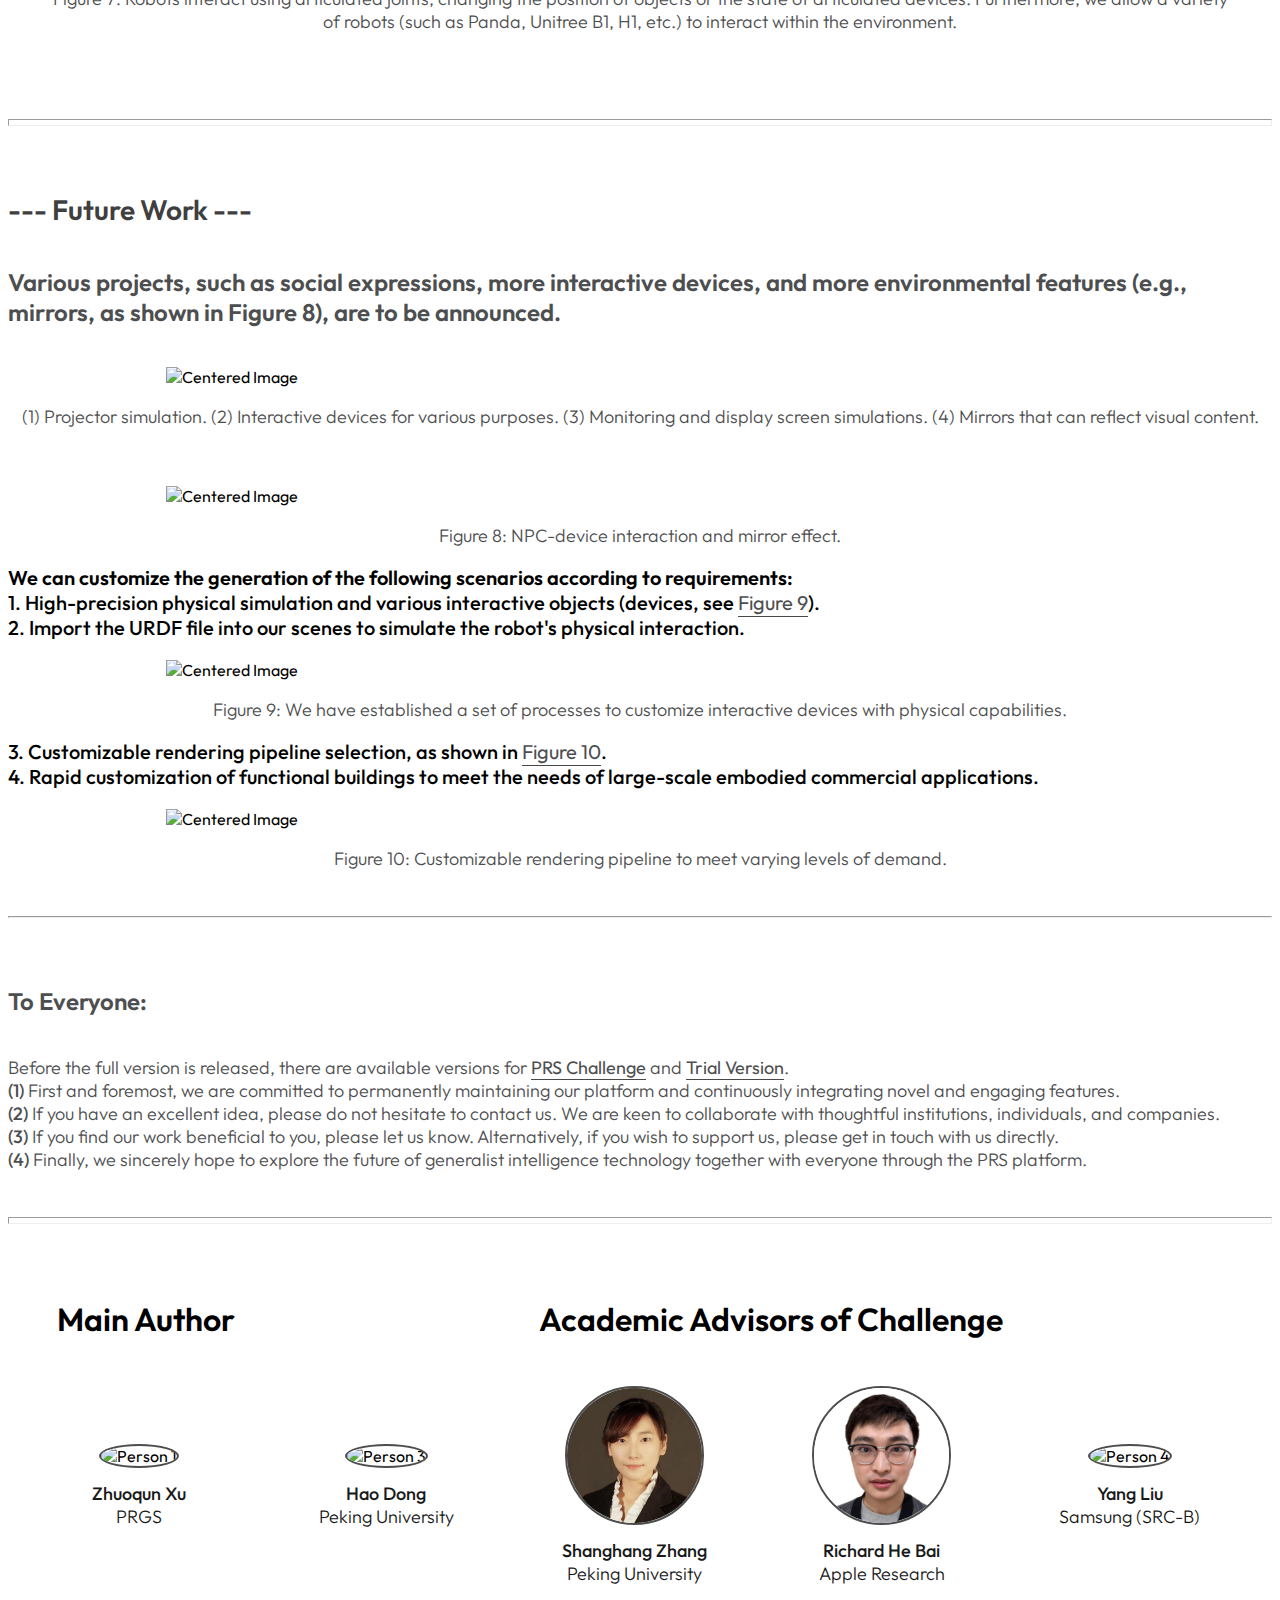
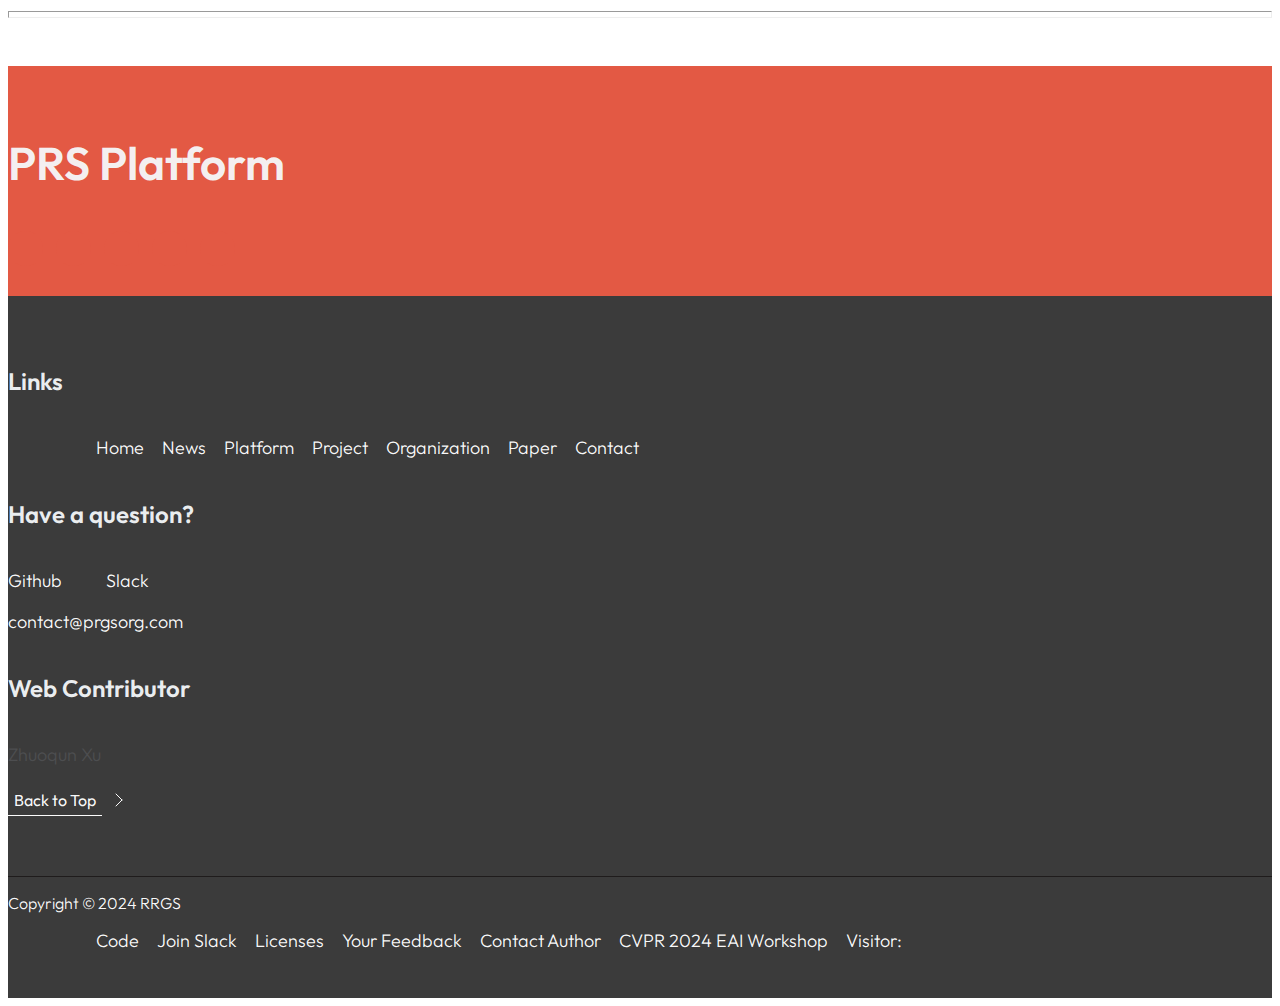
==== commit 0f5ef43a: "Update index.html" ====
--- a/index.html
+++ b/index.html
@@ -282,7 +282,8 @@
                         
                 </section> -->
                 <!-- End image carousel -->
-            <div style="display: flex;">
+                <!-- <div style="display: flex;"> -->
+            <div>
                 <!-- border-left: 1px solid #000;  -->
                 <!-- <div class="sidebar">
                     <div style="
@@ -299,6 +300,7 @@
                   <!-- <a href="#section3">• Section 3</a> -->
                 
                 <section  id="introduction" style="flex-grow: 1;">
+                    <!-- <section  id="introduction" style="flex-grow: 1;"> -->
                     <div class="container">
                     <div class="main-text">
                         <h4></h4>
@@ -477,10 +479,10 @@
                             <img src="images/scenario/items.png" class="show-img" alt="Centered Image" id="fig5">
                             <p style=" text-align: center;"> Figure 5: Diverse items and furniture in the PRS Environment.  Our virtual environment is primarily driven by a physics engine at its core, containing items with physical properties, so almost all movements are continuous (with exceptions for specific object state changes controlled by scripts and interfaces).</p>
                             <img src="images/scenario/task_example.png" class="show-img" alt="Centered Image" id="fig6">
-                            <img src="images/features/interaction.png" class="show-img" alt="Centered Image" id="fig6_1">
                             <p style=" text-align: center;"> Figure 6: The embodied robot can move anywhere and manipulate objects with its arm. It is equipped with visual perception (RGB-D) and simple tactile perception based on rigid body collision. At the core, we have prepared various control methods for it. Users can control the robot either through an ALFRED-style interface (typically invoked by high-level action and LMMs with object segmentation) or through a ROS-like API.</p>
                             <img src="images/gif/mani.gif" class="show-img" alt="Centered Image" id="fig7">
-                            <p style=" text-align: center;"> Figure 7: Robots interact using articulated joints, changing the position of objects or the state of articulated devices.</p>
+                            <img src="images/features/interaction.png" class="show-img" alt="Centered Image" id="fig7_1">
+                            <p style=" text-align: center;"> Figure 7: Robots interact using articulated joints, changing the position of objects or the state of articulated devices. Furthermore, we allow a variety of robots (such as Panda, Unitree B1, H1, etc.) to interact within the environment.</p>
                 
 
                             <!-- <img src="images/scenario/scene5.png" class="show-img" alt="Centered Image"> -->
